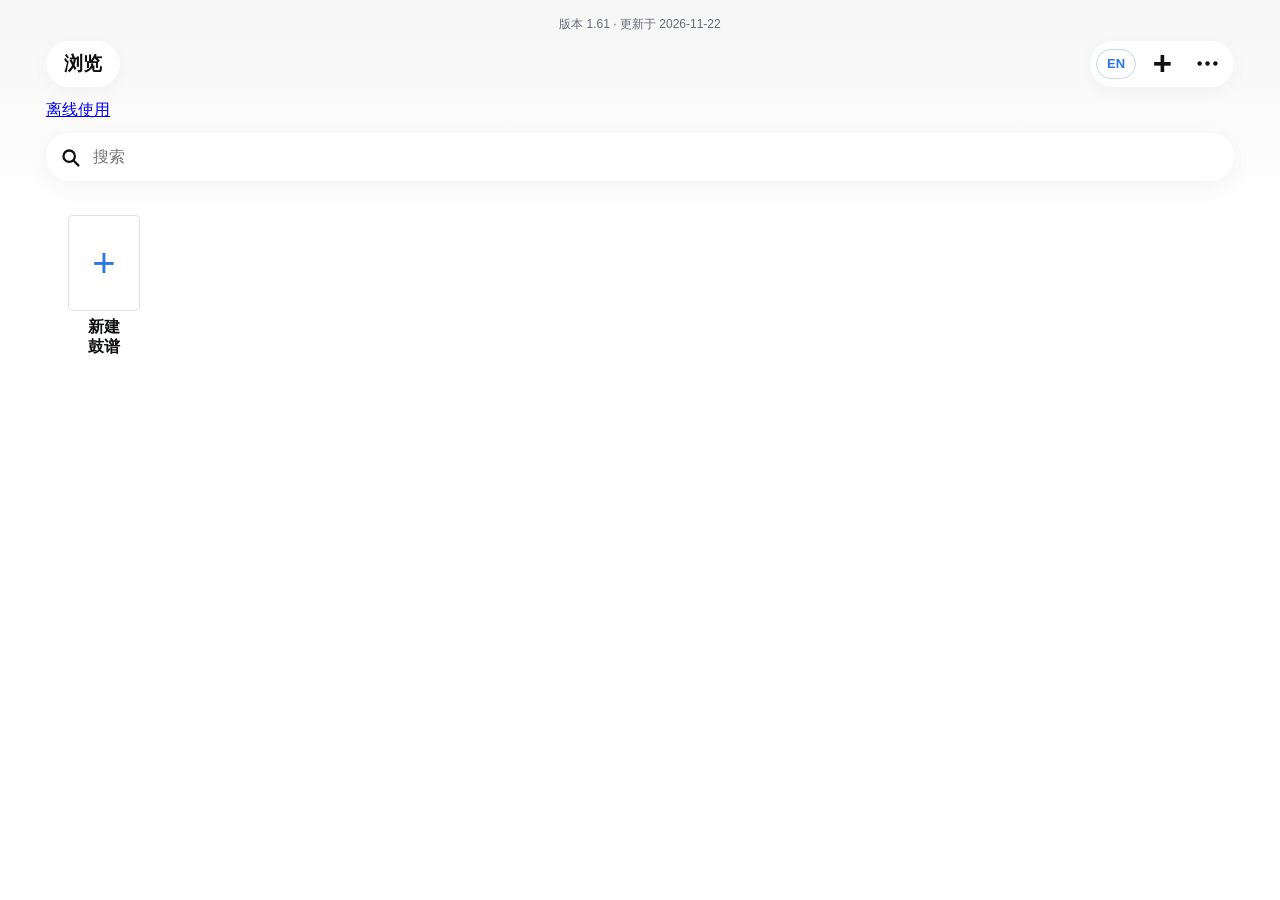
==== android/index.html @ 809c0f04 "RhythmDesk 1.61: loop repeat chip, blue playing box on every track, note-key lock; handoff document " ====
<!doctype html>
<html lang="zh-CN">
<head>
<link rel="icon" type="image/png" href="apple-touch-icon.png">
<link rel="apple-touch-icon" href="apple-touch-icon.png">
  <meta charset="utf-8">
  <meta name="viewport" content="width=device-width, initial-scale=1">
  <meta name="color-scheme" content="light">
  <title>鼓谱工作台</title>
  <style>
:root {
  font: 16px/1.4 -apple-system, BlinkMacSystemFont, "Segoe UI", "Microsoft YaHei", sans-serif;
  color: #101112; background: white; --blue: #2876e8; --rule: #d6d6d8; --chrome: #f7f7f8;
  --pale: #f0f0f2;
}
* { box-sizing: border-box; }
[hidden] { display: none !important; }
html, body { height: 100%; }
body { margin: 0; height: 100dvh; display: grid; grid-template-columns: minmax(0, 1fr); grid-template-rows: auto minmax(0,1fr) 53px auto; overflow: hidden; }
button, input, select, textarea { font: inherit; color: inherit; }
button { padding: 0; border: 0; background: transparent; cursor: pointer; }
button:disabled { cursor: default; opacity: .27; }
button:focus-visible, input:focus-visible, textarea:focus-visible, select:focus-visible { outline: 2px solid var(--blue); outline-offset: 2px; }
.icon-library { position: absolute; width: 0; height: 0; overflow: hidden; }
.icon { display: inline-grid; place-items: center; width: 43px; min-height: 37px; border-radius: 6px; }
.icon:not(:disabled):hover { background: #e8e8eb; }
.icon svg { width: 27px; height: 27px; fill: none; stroke: currentColor; stroke-width: 1.65; stroke-linecap: round; stroke-linejoin: round; }
.blue { color: var(--blue); }
.rhythm-browser { grid-row: 1 / -1; min-width: 0; overflow: auto; padding: 16px clamp(17px, 4vw, 46px) 36px; background: linear-gradient(#f6f6f7, white 220px); }
.browser-release { margin: 0 0 8px; text-align: center; color: #666a73; font-size: 12px; font-variant-numeric: tabular-nums; }
.browser-top { display: flex; justify-content: space-between; align-items: center; gap: 12px; margin-bottom: 12px; }
.browser-pill { display: flex; align-items: center; min-height: 46px; border-radius: 24px; background: white; box-shadow: 0 5px 18px #20202709; }
#browserTitle { padding: 0 18px; font-size: 19px; }
.browser-tools { padding: 3px 6px; gap: 4px; }
.browser-tools .icon { width: 41px; min-height: 39px; border-radius: 19px; }
#browserNew { font-size: 33px; line-height: 1; font-weight: 650; }
.browser-search { display: flex; align-items: center; gap: 10px; padding: 0 14px; min-height: 48px; border-radius: 25px; background: white; box-shadow: 0 5px 24px #2020270b; }
.browser-search svg { flex: none; width: 21px; height: 21px; fill: none; stroke: currentColor; stroke-width: 2.6; stroke-linecap: round; }
.browser-search input { width: 100%; min-width: 0; min-height: 36px; border: 0; border-radius: 6px; background: transparent; }
.rhythm-grid { display: grid; grid-template-columns: repeat(auto-fill, minmax(96px, 116px)); gap: 24px 16px; padding-top: 30px; }
.rhythm-card { display: flex; flex-direction: column; align-items: center; gap: 6px; min-width: 0; border-radius: 8px; padding: 4px; text-align: center; }
.rhythm-card:hover { background: #eef3fb; }
.rhythm-card:not(#createDocument) { -webkit-touch-callout: none; user-select: none; }
.rhythm-card.menu-open { background: #dceaff; }
.rhythm-thumbnail { display: grid; place-items: center; width: 72px; height: 96px; border: 1.5px solid #e1e1e4; border-radius: 5px; background: #fafafb; color: #737783; font-size: 34px; }
.rhythm-thumbnail.new-thumbnail { background: white; color: var(--blue); font-size: 40px; font-weight: 350; }
.rhythm-card-name { display: block; width: 100%; overflow-wrap: anywhere; line-height: 1.25; font-weight: 600; }
.rhythm-card-meta, .browser-empty { color: #666a73; font-size: 12px; }
.nav { display: grid; grid-template-columns: auto minmax(0, 1fr) auto; align-items: center; min-height: 54px; padding-inline: clamp(6px, 3vw, 32px); border-bottom: 1px solid var(--rule); background: var(--chrome); }
.meter-bar { display: flex; justify-content: center; align-items: center; gap: 10px; padding: 8px 12px; background: white; }
#meterLabel { flex-shrink: 0; font-weight: 600; white-space: nowrap; }
#meterLabel:hover { color: var(--blue); }
#files { justify-self: start; } #more { justify-self: end; }
.nav-right { justify-self: end; display: flex; align-items: center; gap: 4px; }
.nav-history .icon { width: 40px; }
.lang-toggle { min-width: 40px; min-height: 30px; padding: 2px 8px; border-radius: 15px; border: 1px solid #c9d6ea; color: var(--blue); font-size: 13px; font-weight: 650; line-height: 1; }
.lang-toggle:hover { background: #e8f1ff; }
.browser-tools .lang-toggle { margin-right: 2px; }
.center-title { display: flex; align-items: center; justify-self: center; gap: 3px; min-width: 0; max-width: 100%; }
.center-title .icon { flex: none; }
h1 { margin: 0; font-size: 20px; overflow: hidden; text-overflow: ellipsis; white-space: nowrap; }
h2 { margin: 0; font-size: 19px; white-space: nowrap; }
#scoreViewport { position: relative; display: grid; grid-template: minmax(0, 1fr) / minmax(0, 1fr); min-width: 0; min-height: 0; overflow: clip; }
#scoreZoomValue { position: absolute; top: 50%; right: 6px; transform: translateY(-50%); z-index: 2; padding: 2px 7px; border-radius: 5px; background: #f6f6f7; color: #51535a; font-size: 12px; font-variant-numeric: tabular-nums; pointer-events: none; }
#paper { min-width: 0; min-height: 0; overflow: auto; overflow-anchor: none; background: #fff; scrollbar-color: #c9c9ce #f8f8f8; cursor: grab; }
#paper.iphone-score { scrollbar-width: none; }
#paper.iphone-score::-webkit-scrollbar { display: none; }
#scoreVerticalThumb { position: absolute; inset: 4px 2px auto auto; width: 3px; border-radius: 4px; background: #77798088; z-index: 3; pointer-events: none; }
#paper.panning { cursor: grabbing; user-select: none; }
.note-change-warning { position: fixed; inset: auto 12px 0; margin: 0 auto; max-width: calc(100% - 24px); padding: 10px 16px; border: 0; border-radius: 9px; background: #181b20; color: white; text-align: center; font-size: 14px; }
.note-change-warning p { margin: 0; }
.note-change-warning::backdrop { background: transparent; touch-action: none; }
#score {
  --measure-base: 480px;
  --barline-width: 19px;
  --barline-note-gap: 14px;
  --measure-padding: 1.5px;
  --old-beat-gap: 5.76px;
  --measure-edge: calc(var(--barline-width) + 12px);
  --measure-width: calc(var(--measure-edge) + 1.44 * (var(--measure-base) - var(--measure-edge)) - 6px);
  width: max-content; min-width: 100%; padding: 9px calc(clamp(18px, 4vw, 44px) + var(--follow-gutter, 0px)) 16px; zoom: var(--score-zoom, 1);
}
.staff { min-height: 113px; margin-bottom: 10px; }
.staff-head { position: sticky; left: 17px; width: max-content; max-width: calc(100vw - 44px); display: flex; gap: 9px; align-items: center; min-height: 34px; background: white; z-index: 2; }
.staff-head strong { font-size: 20px; font-weight: 650; }
.staff-head .detail { color: #595959; font-size: 17px; text-align: left; overflow-wrap: anywhere; }
.staff-head .detail:hover, .staff-head .detail:focus-visible { color: var(--blue); text-decoration: underline; }
.staff-head .icon { width: 32px; min-height: 28px; }
.staff-head .icon svg { width: 22px; height: 22px; }
.staff-line { display: flex; align-items: center; min-height: 110px; padding: 44px 0 3px; }
.measure { display: flex; align-items: center; flex: none; width: max-content; }
.measure > .barline + .measure-notes { margin-inline-start: var(--barline-note-gap); }
.measure-notes {
  --old-beat-width: calc((var(--measure-width) - var(--barline-width) - 6px + var(--old-beat-gap)) / var(--beat-count) - var(--old-beat-gap) - 2px);
  display: flex; align-items: center; flex: none; width: max-content; gap: calc(var(--old-beat-gap) / 2); padding-inline: var(--measure-padding);
}
.beat { height: 63px; position: relative; flex: none; width: calc(var(--old-beat-width) * var(--beat-width-ratio) + 2px); color: #111; border-radius: 4px; border: 1px solid transparent; }
.beat.selected { background: #d3e5fa; border-color: var(--blue); color: #102949; }
.multi-groups .beat { color: #454b54; }
.multi-groups .slot { -webkit-touch-callout: none; user-select: none; }
.multi-groups .slot:hover { background: transparent; }
.multi-groups .beat.group-picked { color: #1d5b99; border-color: #1d5b99; background: #e5efff; }
.multi-groups .slot.slot-picked { background: #dcecff; outline: 2px solid #1d5b99; outline-offset: -2px; }
.multi-paste .slot { cursor: copy; }
.beat svg { position: absolute; inset: 0; width: 100%; height: 100%; pointer-events: none; overflow: visible; }
.group-meter { position: absolute; bottom: calc(100% + 12px); transform: translateX(-50%); min-width: 44px; min-height: 27px; padding: 0 5px; border: 1px solid #d5dce6; border-radius: 5px; background: #f5f8fc; color: #245387; font-size: 12px; font-weight: 650; line-height: 1; white-space: nowrap; touch-action: manipulation; }
.group-meter-change { position: absolute; bottom: calc(100% + 14px); transform: translateX(-50%); color: #245387; background: #fff; padding: 1px 3px; font-size: 11px; white-space: nowrap; pointer-events: none; }
.group-meter:hover, .beat.selected .group-meter { background: #e2efff; border-color: #98bde9; }
.slots { display: grid; position: absolute; inset: 0; }
.slot { min-width: 0; position: relative; border-radius: 3px; }
.hand-dot { position: absolute; top: 0; left: var(--stem-offset, 50%); width: min(100%, 12px); height: 11px; transform: translateX(-50%); }
.slot:not(.has-hand):hover .hand-dot::before, .slot.current:not(.has-hand) .hand-dot::before {
  content: ""; position: absolute; top: 3px; left: 50%; width: 4px; height: 4px;
  transform: translateX(-50%); background: var(--blue); border-radius: 50%; opacity: .65; pointer-events: none;
}
.slot:hover { background: #2876e815; }
.slot.current { background: #2876e82a; }
/* 1.61: every track marks its playing note with a blue box over the note head (was a 2px line). */
.slot.playing::after { content: ""; position: absolute; top: calc(72% - 14px); left: var(--stem-offset, 50%); width: 28px; max-width: calc(100% + 6px); height: 28px; box-sizing: border-box; transform: translateX(-50%); border: 3px solid var(--blue); border-radius: 4px; background: #2876e824; pointer-events: none; }
.barline { position: relative; width: var(--barline-width); height: 53px; flex: none; color: #111; border-radius: 3px; }
.barline svg { display: block; width: 100%; height: 100%; pointer-events: none; }
.measure-marker { position: absolute; right: 3px; top: -12px; padding: 0 2px; color: #676970; font-size: 11px; font-variant-numeric: tabular-nums; white-space: nowrap; pointer-events: none; }
.barline:hover { background: #eef3fb; }
.barline:hover .measure-marker { color: var(--blue); }
.barline.score-repeat { color: #686a70; }
.barline.pending-repeat, #stop.release-loop { color: var(--blue); }
.barline.selection-range-start { color: var(--blue); background: #e5efff; }
.add-measure { flex: none; touch-action: manipulation; color: #a4a5a8; margin-inline-start: 6px; padding: 4px 8px; font-size: 27px; line-height: 1.1; border-radius: 5px; }
.add-measure:hover { background: #eef3fb; color: var(--blue); }
.add-measure-quick { flex: none; white-space: nowrap; touch-action: manipulation; min-height: 34px; padding: 0 7px; border-radius: 5px; color: var(--blue); font-size: 13px; }
.add-measure-quick:hover { background: #eef3fb; }
.track-add-area { position: sticky; left: 0; display: grid; justify-items: center; padding: 0 0 24px; }
.add-track { display: grid; place-items: center; width: 38px; height: 38px; border-radius: 50%; color: white; background: #a3a4a7; font-size: 32px; font-weight: 550; line-height: 1; }
.add-track:hover:not(:disabled) { background: var(--blue); }
.staff.silent .staff-line { opacity: .48; }
.staff-line.wrapped-line { margin-top: 8px; padding-top: 44px; border-top: 1px dashed #d4d6dc; }
.barline.line-end::after { content: "↵"; position: absolute; right: -13px; top: -11px; color: #8d9098; font-size: 12px; pointer-events: none; }
.transport { background: var(--chrome); border-top: 1px solid var(--rule); z-index: 3; }
.transport-inner { max-width: 620px; min-height: 52px; margin: auto; display: grid; grid-template-columns: repeat(7, minmax(0, 1fr)); place-items: center; position: relative; }
/* 1.61: loop-repeat chip, shown above the square only while a loop plays. */
.loop-repeat { position: absolute; bottom: calc(100% + 6px); transform: translateX(-50%); z-index: 4; min-height: 32px; padding: 4px 12px; border: 1px solid #98bde9; border-radius: 16px; background: #fff; color: var(--blue); font-size: 13px; font-weight: 600; white-space: nowrap; box-shadow: 0 2px 8px #0002; touch-action: manipulation; }
.loop-repeat.pending { background: var(--blue); border-color: var(--blue); color: #fff; }
.transport .icon { width: min(100%, 48px); min-height: 44px; }
.tool-group { display: flex; align-items: center; gap: 3px; }
#play svg, #stop svg { width: 33px; height: 33px; }
.keyboard-toggle svg { width: 22px; height: 22px; }
.keyboard-toggle[aria-pressed="true"] { color: var(--blue); }
.follow-toggle[aria-pressed="true"] { color: var(--blue); background: #e5efff; }
.keyboard { zoom: 1; background: #d4d6db; border-top: 1px solid #c8c9cc; }
.selection-bar { background: #f5f8fc; border-top: 1px solid #c9d6e8; }
.selection-inner { display: flex; flex-wrap: wrap; gap: 6px; align-items: center; max-width: 690px; margin: auto; padding: 7px 10px calc(7px + env(safe-area-inset-bottom, 0px)); }
.selection-summary { flex-basis: 100%; margin: 0; color: #3a4d67; font-size: 12px; overflow-wrap: anywhere; }
.selection-actions, .selection-meters { flex: 1 1 auto; display: flex; flex-wrap: wrap; gap: 5px; }
.selection-actions button, .selection-meters button, .selection-link { min-height: 44px; padding: 0 8px; border-radius: 6px; font-size: 13px; font-weight: 650; }
.selection-actions button, .selection-meters button { flex: 1 0 auto; border: 1px solid #cfdbec; background: white; color: #214e83; }
.selection-actions [data-selection-action="clear"] { color: #a12336; }
.selection-actions button:hover:not(:disabled), .selection-meters button:hover { background: #e4efff; }
.selection-link { color: #245387; }
.slot.selection-span { background: #2876e81c; }
.slot.paste-preview { background: #dcecff; box-shadow: inset 0 2px #2469bd, inset 0 -2px #2469bd; }
.slot.paste-anchor { outline: 2px solid #2469bd; outline-offset: -2px; }
.paste-range-summary { color: #234e80; font-size: 13px; }
.keyboard-inner { margin: auto; padding: 7px 8px 9px; max-width: 620px; display: grid; gap: 6px; }
.key-row { display: grid; gap: 5px; grid-auto-columns: 1fr; grid-auto-flow: column; }
.key-row.grace-keys { grid-auto-columns: minmax(0, 1fr); }
.key-row.navigation { grid-template-columns: 1fr 1fr minmax(110px, 3.8fr) 1fr 1fr; }
.key { height: clamp(38px, 6.3vh, 58px); border-radius: 7px; background: #fff; box-shadow: 0 1px 0 #878a90; font-size: 20px; display: grid; place-items: center; }
.key:hover:not(:disabled) { background: #e8f1ff; }
.key:active:not(:disabled) { transform: translateY(1px); box-shadow: none; }
.key.aux { background: #b4b8c0; }
.key.silence { font-size: 13px; color: #666a72; }
.key svg { width: 44px; height: 44px; max-height: 96%; max-width: 90%; }
.key.aux svg { width: 25px; height: 25px; fill: none; stroke: currentColor; stroke-width: 1.7; }
/* 1.61: a note key locked for tap entry (hold 1 s). */
.key { position: relative; -webkit-touch-callout: none; -webkit-user-select: none; user-select: none; }
.key.locked, .key.locked:hover:not(:disabled) { background: var(--blue); color: #fff; box-shadow: inset 0 0 0 2px #0b3f7f; }
.key.locked::after { content: ""; position: absolute; top: 5px; right: 6px; width: 8px; height: 8px; border-radius: 50%; background: #fff; }
#paper.note-lock .slot { cursor: copy; }
.toast { position: fixed; z-index: 12; right: 14px; bottom: 62px; padding: 7px 12px; border-radius: 7px; color: #fff; background: #181b20e8; max-width: min(500px,calc(100vw - 28px)); font-size: 13px; pointer-events: none; }
.popup-menu, .beat-menu { position: fixed; z-index: 9; zoom: 1; }
.popup-menu { min-width: 180px; max-height: 75vh; overflow: auto; padding: 4px 0; border: 1px solid #dedee0; border-radius: 10px; background: #fafafa; box-shadow: 0 8px 22px #0002; }
.popup-menu button { display: block; width: 100%; padding: 8px 15px; text-align: left; font-size: 14px; }
.popup-menu button:not(:disabled):hover { background: #e4effe; }
.popup-menu button + button { border-top: 1px solid #ebebee; }
.beat-menu { display: flex; flex-wrap: wrap; max-width: calc(100vw - 14px); color: white; background: #101010; border-radius: 8px; box-shadow: 0 2px 9px #0002; }
.beat-menu::after { content: ""; position: absolute; left: 50%; top: 100%; border: 7px solid transparent; border-top-color: #101010; transform: translateX(-50%); }
.beat-menu.below::after { top: auto; bottom: 100%; border-top-color: transparent; border-bottom-color: #101010; }
.beat-menu button { padding: 10px 13px; }
.beat-menu button + button { border-left: 1px solid #444; }
input[type="number"] { appearance: textfield; }
input::-webkit-inner-spin-button, input::-webkit-outer-spin-button { appearance: none; margin: 0; }
input[type="range"] { width: 100%; min-width: 0; accent-color: var(--blue); cursor: pointer; margin: 0; }
.sheet { padding: 0; width: min(620px, calc(100% - 24px)); max-height: min(780px, calc(100% - 35px)); color: #101112; background: white; border: 1px solid #d9d9dc; border-radius: 13px; box-shadow: 0 15px 60px #0002; overflow: auto; }
.sheet::backdrop { background: #292d322f; }
.sample-body { padding: 10px 18px 18px; }
.sample-track { margin: 4px 0 12px; font-weight: 650; }
.sample-choice { display: grid; grid-template-columns: minmax(80px, auto) minmax(0, 1fr); gap: 10px; align-items: center; margin-block: 8px; }
.sample-choice select { width: 100%; padding: 5px; }
.sample-current { overflow-wrap: anywhere; }
.sample-actions { display: flex; flex-wrap: wrap; gap: 8px; }
.sample-actions button { color: var(--blue); background: #f2f5fa; border-radius: 6px; padding: 6px 12px; }
.sample-message { min-height: 1.4em; color: #48556d; }
.sample-standard { padding: 10px 12px; margin: 0; border-radius: 7px; background: var(--pale); font-size: 14px; line-height: 1.6; }
.name-dialog { width: min(330px, calc(100% - 32px)); padding: 0; border: 0; border-radius: 16px; background: #f1f1f2; color: #101112; overflow: hidden; }
.name-dialog::backdrop { background: #0003; }
.name-dialog-body { padding: 22px 18px 14px; text-align: center; }
.name-dialog-body input { display: block; width: 100%; margin-top: 16px; padding: 8px 10px; border: 1px solid #bababc; border-radius: 8px; background: #fff; }
.name-dialog-actions { display: grid; grid-template-columns: 1fr 1fr; border-top: 1px solid #c7c7c9; }
.name-dialog-actions button { min-height: 46px; color: var(--blue); font-weight: 650; }
.name-dialog-actions button + button { border-left: 1px solid #c7c7c9; }
.name-dialog-actions button:disabled { opacity: 1; color: #8e8e92; }
.name-dialog-actions button:hover:not(:disabled) { background: #e6e6e9; }
.sheet-nav { display: grid; grid-template-columns: minmax(0,1fr) auto minmax(0,1fr); align-items: center; position: sticky; top: 0; z-index: 2; gap: 8px; min-height: 52px; padding: 6px 17px; background: #f7f7f8; border-bottom: 1px solid var(--rule); }
.sheet-nav > :first-child { justify-self: start; }
.sheet-nav > :last-child { justify-self: end; }
.sheet-nav button, .actions button { color: var(--blue); padding: 4px 2px; }
.sheet-nav button:hover:not(:disabled), .actions button:hover:not(:disabled) { text-decoration: underline; }
.sheet-nav .segmented { justify-self: center; }
.info-fields { padding: 16px 20px 20px; }
.info-fields label { display: grid; grid-template-columns: 115px minmax(0,1fr); align-items: center; gap: 9px; color: #757575; margin: 5px 0; text-align: right; }
.info-fields input, .info-fields select, .info-fields textarea { width: 100%; border: 0; padding: 6px 7px; color: #111; background: #f7f7f8; border-radius: 4px; }
.info-fields textarea { resize: vertical; min-height: min(39vh,300px); margin-top: 9px; background: var(--pale); }
.segmented { display: inline-flex; align-items: center; gap: 2px; padding: 2px; background: #e9e9eb; border-radius: 7px; }
.segmented button { color: #111; padding: 4px 10px; border-radius: 5px; font-size: 14px; }
.segmented button[aria-pressed="true"] { background: #fff; box-shadow: 0 1px 4px #0002; font-weight: 600; }
.meter-picker { display: grid; grid-auto-flow: column; grid-auto-columns: minmax(0, 1fr); gap: clamp(2px, 1vw, 6px); width: min(100%, 500px); min-width: 0; padding: 2px; }
.meter-picker button { width: 100%; min-height: 36px; padding: 2px; border: 1px solid #e0e0e5; border-radius: 7px; background: #f1f1f4; color: #111; }
.meter-label { display: grid; grid-template-columns: minmax(0, 1fr) 5px minmax(0, 1fr); grid-template-rows: 1fr 1fr; place-items: center; height: 100%; font: 600 12px/1 system-ui, sans-serif; font-variant-numeric: tabular-nums; white-space: nowrap; }
.meter-numerator { grid-area: 1 / 1; }
.meter-numerator-wide { font-size: 10px; }
.meter-slash { grid-area: 1 / 2 / 3; width: 23px; height: 1.25px; border-radius: 999px; background: currentColor; font-size: 0; transform: rotate(-40deg); }
.meter-denominator { grid-area: 2 / 3; }
.meter-picker button:hover:not([aria-pressed="true"]) { background: #e5e5ea; }
.meter-picker button[aria-pressed="true"] { background: #e4effe; border-color: #8db6ed; color: #174b91; }
.mix-all { display: flex; align-items: center; gap: 14px; background: #f3f5f5; padding: 13px 18px; }
.mix-section { padding: 11px 17px 10px; border-bottom: 1px solid #e2e2e3; }
.mix-section h3 { margin: 0 0 5px; font-size: 17px; }
.mix-line { display: flex; align-items: center; gap: 11px; min-height: 43px; }
.mix-caption { color: #444; font-size: 14px; }
.mix-line .icon { color: var(--blue); width: 33px; min-height: 32px; flex: 0 0 33px; }
.mix-line .icon svg { width: 22px; height: 22px; }
.mix-line .icon[aria-pressed="true"] { background: #dceaff; }
.section-label { background: var(--pale); color: #6c6e72; font-size: 13px; padding: 17px 18px 7px; border-bottom: 1px solid #dedee0; border-top: 1px solid #dedee0; }
.section-label:first-child { border-top: 0; }
.pattern { padding: 10px 18px 13px; }
.pattern-top { display: flex; justify-content: space-between; align-items: center; }
.actions { display: flex; gap: 9px; align-items: center; }
#diagram { display: block; width: 100%; height: 145px; touch-action: none; }
#diagram [data-boundary] { cursor: ew-resize; }
.ratios { display: flex; justify-content: center; gap: 7px; margin-bottom: 12px; }
.ratios label { display: flex; align-items: center; font-size: 12px; color: #666; }
.ratios input { width: 50px; border: 1px solid #ddd; border-radius: 4px; text-align: center; padding: 3px; }
.line-range { display: flex; align-items: center; gap: 12px; }
.line-range output { min-width: 50px; text-align: right; }
.compound-swing { display: flex; align-items: center; gap: 7px; margin-top: 10px; color: #53575f; font-size: 13px; }
.compound-swing input { margin: 0; accent-color: var(--blue); }
.swing-tempo { padding: 16px 26px 21px; text-align: center; }
.swing-tempo output { display: block; font-size: 22px; margin-bottom: 19px; }
.markers { position: relative; height: 24px; margin-inline: 8px; font-size: 12px; color: #53575f; }
.markers span { position: absolute; top: 2px; transform: translateX(-50%); }
.markers span:first-child { left: 20%; }
.markers span:last-child { top: 13px; color: var(--blue); }
.file-fields { padding: 0 18px; }
#exportName { width: 100%; padding: 11px 0; border: 0; border-bottom: 1px solid #dedee0; }
.format-row { display: flex; align-items: center; justify-content: space-between; min-height: 49px; }
.duration { display: flex; gap: 24px; justify-content: center; padding: 22px 10px; background: white; }
.time-wheel { width: min(155px, 43%); display: grid; justify-items: stretch; }
.time-wheel button { min-height: 31px; color: #8d8d92; font-size: 18px; }
.time-wheel button:hover:not(:disabled) { color: var(--blue); }
.duration label { display: flex; align-items: center; justify-content: center; gap: 5px; border-block: 1px solid #d1d1d3; }
.duration input { border: 0; width: 58px; padding: 2px; font-size: 24px; text-align: center; }
.export-note { margin: 0; padding: 12px 18px 16px; background: var(--pale); color: #666; font-size: 13px; }
@media (max-width: 650px) {
  #score { --measure-base: clamp(300px, calc(100vw - 8px), 480px); --barline-width: 31px; --barline-note-gap: 20px; padding-inline: calc(14px + var(--follow-gutter, 0px)); }
  .staff { min-height: 107px; margin-bottom: 8px; }
  .staff-head strong { font-size: 18px; } .staff-head .detail { font-size: 15px; }
  #score { --old-beat-gap: 3.6px; }
  .barline svg { max-width: 20px; margin-inline: auto; }
  .sheet-nav { padding-inline: 10px; gap: 4px; }
  .sheet-nav h2 { font-size: 16px; } .actions { gap: 5px; }
}
@media (max-width: 480px) {
  .meter-bar { flex-direction: column; gap: 4px; padding: 5px 6px 7px; }
  #meterLabel { font-size: 13px; }
  .meter-picker button { padding: 1px; border-radius: 5px; }
  .meter-label { grid-template-columns: minmax(0, 1fr) 3px minmax(0, 1fr); font-size: 11px; }
  .meter-numerator-wide { font-size: 9px; }
  .meter-slash { width: 18px; }
}
@media (pointer: coarse) {
  #editorNav, #paper, #editorTransport, #keyboard { touch-action: pan-x pan-y; }
  #paper { cursor: auto; }
  .barline, .slot, .key { touch-action: manipulation; -webkit-touch-callout: none; }
  .popup-menu { max-width: calc(100vw - 14px); }
  .popup-menu button { min-height: 40px; }
}

.guide-panel { width: min(900px, calc(100vw - 20px)); max-height: 90dvh; padding: 0; border: 1px solid #d9ddd9; border-radius: 15px; color: #263331; background: #f6f6f0; overflow: hidden; }
.guide-panel[open] { display: flex; flex-direction: column; }
.guide-panel::backdrop { background: #23333170; }
.guide-header { flex: none; display: flex; align-items: center; justify-content: space-between; gap: 12px; padding: 12px 18px; background: #e6efeb; border-bottom: 1px solid #c9d8d1; }
.guide-actions { display: flex; flex-wrap: wrap; justify-content: flex-end; gap: 6px; }
.guide-header button { color: #234d45; background: #fff; border-radius: 8px; padding: 7px 14px; font-weight: 650; }
.guide-body { --guide-inset: clamp(12px, 3vw, 24px); overflow: auto; padding: var(--guide-inset) 0 0; line-height: 1.65; }
.guide-toc { display: flex; flex-wrap: wrap; gap: 8px; margin-bottom: 18px; padding-inline: var(--guide-inset); }
.guide-toc a { color: #234d45; background: #e4ede8; border-radius: 7px; padding: 4px 10px; }
.guide-body section { margin-bottom: 18px; padding: var(--guide-inset) var(--guide-inset) 0; background: #fffefa; border-block-start: 1px solid #e6e6dc; scroll-margin-top: 8px; }
.guide-body section:last-child { margin-bottom: 0; }
.guide-body h3 { margin: 0 0 12px; color: #234d45; font-size: 21px; }
.guide-body figure { margin: 0 0 18px; }
.guide-body figure img { display: block; max-width: 100%; height: auto; margin-inline: auto; border: 1px solid #d8dad7; border-radius: 8px; }
.guide-body figcaption { margin-top: 7px; color: #69424b; font-size: 14px; }
.guide-body dt { margin-top: 14px; color: #254b42; font-weight: 700; }
.guide-body dd { margin: 2px 0 0; }
.guide-body ol { padding-inline-start: 24px; }
.guide-body li + li { margin-top: 8px; }
.guide-brand { margin: 22px calc(-1 * var(--guide-inset)) 0; padding: 10px var(--guide-inset); display: flex; align-items: center; gap: 6px; background: #253236; font-size: clamp(10px, 3.2vw, 13px); white-space: nowrap; font-weight: 650; }
.guide-brand img { width: clamp(32px, 10vw, 52px); height: auto; flex: none; }
.guide-brand .brand-latin { color: #fff5e7; }
.guide-brand .brand-cn { color: #f5dfa8; }
.guide-about { max-width: 610px; }
.guide-about a { color: #234d45; }
.about-author { font-size: clamp(10px, 3.2vw, 13px); white-space: nowrap; }

.group-tempo { position:absolute; bottom:calc(100% + 12px); transform:translateX(30px); font-size:11px; padding:2px 5px; border:1px solid #d5dce6; border-radius:5px; background:#f5f8fc; color:#245387; white-space:nowrap; }
.tempo-editor { border:0; border-radius:16px; padding:22px; width:320px; max-width:calc(100vw - 32px); max-height:calc(100dvh - 32px); overflow:auto; color:#162433; background:#fff; box-sizing:border-box; }
.tempo-editor::backdrop { background:#0005; }
.tempo-controls { display:flex; align-items:center; justify-content:center; gap:12px; margin:12px 0; }
.tempo-controls button { min-width:36px; min-height:36px; font-size:24px; color:var(--blue); }
.tempo-controls input { width:100px; font-size:24px; text-align:center; }
#globalTempo { flex:none; font-size:12px; padding:4px; color:var(--blue); }

.tempo-form h3 { margin:0 0 18px; text-align:center; font-size:18px; }
.tempo-actions { display:grid; grid-template-columns:1fr 1fr; gap:12px; margin-top:22px; }
.tempo-actions button { min-height:48px; padding:10px 12px; border-radius:9px; font-size:16px; font-weight:650; touch-action:manipulation; }
.tempo-cancel { background:#edf1f5; color:#35475b; }
.tempo-confirm { background:#2878df; color:white; }
.tempo-editor .tempo-controls { gap:10px; }
.tempo-editor .tempo-controls button { width:44px; height:44px; background:#f0f5fc; border-radius:8px; }
.tempo-editor .tempo-controls input { min-width:0; width:100px; border:1px solid #b6c5d6; border-radius:8px; padding:8px 2px; }

.score-global-actions { display:flex; align-items:center; justify-content:center; gap:8px; flex:none; }
.score-global-actions #meterLabel { display:inline-flex; justify-content:center; align-items:center; min-height:30px; padding:4px 12px; border:1px solid #cddaea; border-radius:6px; background:#f2f6fc; color:#245387; font-size:12px; line-height:1.2; font-weight:600; white-space:nowrap; touch-action:manipulation; }
.beat-menu { flex-wrap:nowrap; gap:4px; padding:5px; background:#f5f7fa; color:#223750; border:1px solid #cbd6e4; }
.beat-menu button { flex:1 1 auto; min-width:0; padding:8px 6px; border:1px solid #cfdae8; border-radius:5px; background:#fff; font-size:12px; white-space:nowrap; line-height:1.25; touch-action:manipulation; }
.beat-menu button + button { border-left:1px solid #cfdae8; }
.beat-menu::after { border-top-color:#cbd6e4; }
.beat-menu.below::after { border-bottom-color:#cbd6e4; }
.barline, .group-tempo, .slot { touch-action:manipulation; }
@media(max-width:480px) { .beat-menu { gap:3px; padding:4px; } .beat-menu button { font-size:11px; padding:8px 4px; } }

.beat-menu { width:max-content; max-width:none; }

/* Keep the single score action centered above the meter choices. */
.meter-bar { flex-direction:column; gap:4px; }
.score-global-actions { position:relative; width:100%; padding-inline:60px; min-height:30px; }


/* Screen-space note actions must remain reachable above the keyboard. */
#beatMenu { z-index:10000; overflow:auto; overscroll-behavior:contain; max-height:calc(100dvh - 14px); }

#score { padding-right: calc(clamp(18px, 4vw, 44px) + var(--loop-tail, 0px)); }
/* 1.60: controls that open a menu on a one-second hold never start text selection or a system callout. */
.barline, .slot, .group-meter, .group-tempo { -webkit-touch-callout: none; -webkit-user-select: none; user-select: none; }
.beat-menu.clear-of-hold::after { display: none; }
@media (max-width: 650px) { #score { padding-right: calc(14px + var(--loop-tail, 0px)); } }
</style>
</head>
<body>
  <svg class="icon-library" aria-hidden="true" xmlns="http://www.w3.org/2000/svg">
    <symbol id="i-folder" viewBox="0 0 24 24"><path d="M3 5h6l2 2h10v13H3zM3 10h18"/></symbol>
    <symbol id="i-info" viewBox="0 0 24 24"><circle cx="12" cy="12" r="9.5"/><path d="M10 11h2v6m-2 0h4m-2-9h.01"/></symbol>
    <symbol id="i-more" viewBox="0 0 24 24"><g fill="currentColor" stroke="none"><circle cx="5" cy="12" r="2"/><circle cx="12" cy="12" r="2"/><circle cx="19" cy="12" r="2"/></g></symbol>
    <symbol id="i-undo" viewBox="0 0 24 24"><path d="m8 4-5 5 5 5M3 9h12a5 5 0 0 1 0 10H6"/></symbol>
    <symbol id="i-redo" viewBox="0 0 24 24"><path d="m16 4 5 5-5 5m5-5H9a5 5 0 0 0 0 10h9"/></symbol>
    <symbol id="i-tempo" viewBox="0 0 24 24"><path d="M9 3h6l5 18H4zM6 17h12M14 17 6 5"/><circle cx="5" cy="4" r="1.4" fill="currentColor"/></symbol>
    <symbol id="i-play" viewBox="0 0 24 24"><path d="M6 3v18l14-9z" fill="currentColor" stroke="none"/></symbol>
    <symbol id="i-pause" viewBox="0 0 24 24"><path d="M6 4h4v16H6zm8 0h4v16h-4z" fill="currentColor" stroke="none"/></symbol>
    <symbol id="i-stop" viewBox="0 0 24 24"><path d="M5 5h14v14H5z" fill="currentColor" stroke="none"/></symbol>
    <symbol id="i-restart" viewBox="0 0 24 24"><path d="M3 4l12 8L3 20zM18 4h2v16h-2z" fill="currentColor" stroke="none"/></symbol>
    <symbol id="i-speaker" viewBox="0 0 24 24"><path d="M3 9h4l5-4v14l-5-4H3z" fill="currentColor"/><path d="M16 8a6 6 0 0 1 0 8m3-11a10 10 0 0 1 0 14"/></symbol>
    <symbol id="i-solo" viewBox="0 0 24 24"><path d="M4 16v-4a8 8 0 0 1 16 0v4"/><rect x="4" y="12" width="4" height="7" rx="1.5" fill="currentColor"/><rect x="16" y="12" width="4" height="7" rx="1.5" fill="currentColor"/></symbol>
    <symbol id="i-mute" viewBox="0 0 24 24"><path d="M3 9h4l5-4v14l-5-4H3z" fill="currentColor"/><path d="M19 5 4 20"/></symbol>
    <symbol id="i-backspace" viewBox="0 0 24 24"><path d="M9 5h12v14H9l-7-7zM12 9l6 6m0-6-6 6"/></symbol>
    <symbol id="i-clear-measure" viewBox="0 0 24 24"><path d="M3 5v14M21 5v14M9 9l6 6m0-6-6 6"/></symbol>
    <symbol id="i-keyboard" viewBox="0 0 24 24"><rect x="2" y="5" width="20" height="14" rx="2"/><path d="M6 10h.1m4-.1h.1m4 .1h.1m4-.1h.1M7 15h10"/></symbol>
  </svg>
  <main id="rhythmBrowser" class="rhythm-browser" aria-labelledby="browserTitle">
    <p class="browser-release"><span data-i18n="browse.release">版本</span> 1.61 · <span data-i18n="browse.updated">更新于</span> <time datetime="2026-11-22">2026-11-22</time></p>
    <div class="browser-top">
      <h1 id="browserTitle" class="browser-pill" data-i18n="browse.title">浏览</h1>
      <div class="browser-pill browser-tools">
        <button type="button" id="langBrowser" class="lang-toggle" data-i18n="lang.toggle" data-i18n-title="lang.toggleTitle" data-i18n-aria="lang.toggleTitle">EN</button>
        <button type="button" id="browserNew" class="icon" data-i18n-title="browse.new" data-i18n-aria="browse.new" title="新建鼓谱" aria-label="新建鼓谱">+</button>
        <button type="button" id="browserMore" class="icon" data-i18n-title="browse.options" data-i18n-aria="browse.options" title="浏览选项" aria-label="浏览选项"><svg aria-hidden="true"><use href="#i-more"/></svg></button>
      </div>
    </div>
    <a href="./offline/" style="display:inline-block;margin:0 0 12px">离线使用</a>
    <label class="browser-search">
      <svg viewBox="0 0 24 24" aria-hidden="true"><circle cx="10.5" cy="10.5" r="6.5"/><path d="m16 16 5 5"/></svg>
      <input id="rhythmSearch" type="search" data-i18n-placeholder="browse.search" data-i18n-aria="browse.searchLabel" placeholder="搜索" aria-label="按名称搜索节奏" autocomplete="off">
    </label>
    <div id="rhythmGrid" class="rhythm-grid">
      <button type="button" id="createDocument" class="rhythm-card"><span class="rhythm-thumbnail new-thumbnail" aria-hidden="true">+</span><span class="rhythm-card-name" data-i18n-html="browse.create">新建<br>鼓谱</span></button>
    </div>
    <p id="rhythmSearchEmpty" class="browser-empty" data-i18n="browse.empty" hidden>没有找到匹配的节奏。</p>
  </main>
  <header id="editorNav" hidden>
    <div class="nav">
      <button type="button" id="files" class="icon blue" data-i18n-title="nav.files" data-i18n-aria="nav.files" title="返回节奏文件夹" aria-label="返回节奏文件夹"><svg><use href="#i-folder"/></svg></button>
      <div class="center-title">
        <button type="button" id="info" class="icon blue" data-i18n-title="nav.info" data-i18n-aria="nav.info" title="节奏信息" aria-label="节奏信息"><svg><use href="#i-info"/></svg></button>
        <h1 id="title"></h1>
      </div>
      <div class="nav-right">
        <div class="tool-group nav-history">
          <button type="button" id="undo" class="icon" data-i18n-title="undo.title" data-i18n-aria="undo" title="撤销 Ctrl+Z" aria-label="撤销"><svg><use href="#i-undo"/></svg></button>
          <button type="button" id="redo" class="icon" data-i18n-title="redo.title" data-i18n-aria="redo" title="重做 Ctrl+Y" aria-label="重做"><svg><use href="#i-redo"/></svg></button>
        </div>
        <button type="button" id="more" class="icon blue" data-i18n-title="nav.more" data-i18n-aria="nav.more" title="更多操作" aria-label="更多操作"><svg><use href="#i-more"/></svg></button>
      </div>
      <input type="file" id="file" accept=".json,.djjson,application/json" hidden>
    </div>
    <div class="meter-bar">
      <div class="score-global-actions">
      <button type="button" id="meterLabel" data-i18n="meter.clearButton" aria-haspopup="dialog">清空整谱</button><span id="scoreZoomValue">100%</span></div>
      <div class="meter-picker" role="group" aria-label="整谱拍号" data-i18n-aria="meter.label">
        <button type="button" data-meter="4/4" aria-label="4/4 拍，重置整谱" aria-pressed="false" title="重置为 4/4 拍"><span class="meter-label" aria-hidden="true"><span class="meter-numerator">4</span><span class="meter-slash">/</span><span class="meter-denominator">4</span></span></button>
        <button type="button" data-meter="5/8" aria-label="5/8 拍，重置整谱" aria-pressed="false" title="重置为 5/8 拍"><span class="meter-label" aria-hidden="true"><span class="meter-numerator">5</span><span class="meter-slash">/</span><span class="meter-denominator">8</span></span></button>
        <button type="button" data-meter="6/8" aria-label="6/8 拍，重置整谱" aria-pressed="false" title="重置为 6/8 拍"><span class="meter-label" aria-hidden="true"><span class="meter-numerator">6</span><span class="meter-slash">/</span><span class="meter-denominator">8</span></span></button>
        <button type="button" data-meter="7/8" aria-label="7/8 拍，重置整谱" aria-pressed="false" title="重置为 7/8 拍"><span class="meter-label" aria-hidden="true"><span class="meter-numerator">7</span><span class="meter-slash">/</span><span class="meter-denominator">8</span></span></button>
        <button type="button" data-meter="9/8" aria-label="9/8 拍，重置整谱" aria-pressed="false" title="重置为 9/8 拍"><span class="meter-label" aria-hidden="true"><span class="meter-numerator">9</span><span class="meter-slash">/</span><span class="meter-denominator">8</span></span></button>
        <button type="button" data-meter="11/8" aria-label="11/8 拍，重置整谱" aria-pressed="false" title="重置为 11/8 拍"><span class="meter-label" aria-hidden="true"><span class="meter-numerator meter-numerator-wide">11</span><span class="meter-slash">/</span><span class="meter-denominator">8</span></span></button>
        <button type="button" data-meter="13/8" aria-label="13/8 拍，重置整谱" aria-pressed="false" title="重置为 13/8 拍"><span class="meter-label" aria-hidden="true"><span class="meter-numerator meter-numerator-wide">13</span><span class="meter-slash">/</span><span class="meter-denominator">8</span></span></button>
        <button type="button" data-meter="17/8" aria-label="17/8 拍，重置整谱" aria-pressed="false" title="重置为 17/8 拍"><span class="meter-label" aria-hidden="true"><span class="meter-numerator meter-numerator-wide">17</span><span class="meter-slash">/</span><span class="meter-denominator">8</span></span></button>
        <button type="button" data-meter="19/8" aria-label="19/8 拍，重置整谱" aria-pressed="false" title="重置为 19/8 拍"><span class="meter-label" aria-hidden="true"><span class="meter-numerator meter-numerator-wide">19</span><span class="meter-slash">/</span><span class="meter-denominator">8</span></span></button>
        <button type="button" data-meter="23/8" aria-label="23/8 拍，重置整谱" aria-pressed="false" title="重置为 23/8 拍"><span class="meter-label" aria-hidden="true"><span class="meter-numerator meter-numerator-wide">23</span><span class="meter-slash">/</span><span class="meter-denominator">8</span></span></button>
      </div>
    </div>
  </header>

  <div id="scoreViewport" hidden>
    <main id="paper" aria-label="鼓谱" data-i18n-aria="score.aria">
      <div id="score"></div>
      <div class="track-add-area"><button type="button" id="addTrack" class="add-track" data-i18n-title="track.add" data-i18n-aria="track.add" aria-label="添加音轨" title="添加音轨" aria-haspopup="true">+</button></div>
    </main>
    <span id="scoreVerticalThumb" aria-hidden="true" hidden></span>
  </div>
  <footer id="editorTransport" class="transport" aria-label="播放和编辑工具" data-i18n-aria="transport.aria" hidden>
    <div class="transport-inner">
      <button type="button" id="restartPlayback" class="icon" data-i18n-title="keys.goToBeginning" data-i18n-aria="keys.goToBeginning" title="回到全谱开头" aria-label="回到全谱开头"><svg aria-hidden="true"><use href="#i-restart"/></svg></button>
      <button type="button" id="play" class="icon" title="播放 Space" aria-label="播放"><svg><use id="playGlyph" href="#i-play"/></svg></button>
      <button type="button" id="stop" class="icon" title="停止" aria-label="停止" disabled><svg><use href="#i-stop"/></svg></button>
      <button type="button" id="loopRepeat" class="loop-repeat" data-i18n-title="loop.repeatButton" title="再循环几次后继续向后播放" aria-haspopup="true" hidden>↻ 再循环…</button>
      <button type="button" id="swing" class="icon" data-i18n-title="swing.button" data-i18n-aria="swing.button" title="律动（Swing）" aria-label="律动（Swing）"><svg><use href="#i-tempo"/></svg></button>
      <button type="button" id="mixer" class="icon" data-i18n-title="mixer.button" data-i18n-aria="mixer.button" title="混音：音量 / 声像" aria-label="混音：音量 / 声像"><svg><use href="#i-speaker"/></svg></button>
      <button type="button" id="followPlayback" class="icon follow-toggle" data-i18n-title="more.follow" data-i18n-aria="more.follow" title="播放时跟随谱面" aria-label="播放时跟随谱面" aria-pressed="true"><svg viewBox="0 0 24 24" fill="none" stroke="currentColor" stroke-width="1.7" stroke-linecap="round" stroke-linejoin="round"><path d="M9 4H4v5m11-5h5v5M4 15v5h5m11-5v5h-5m-6-8h6m-3-3v6"/></svg></button>
      <button type="button" id="showKeys" class="icon keyboard-toggle" data-i18n-title="keys.toggle" data-i18n-aria="keys.aria" title="显示或收起音符键盘" aria-label="音符键盘" aria-pressed="false"><svg><use href="#i-keyboard"/></svg></button>
    </div>
  </footer>
  <section id="keyboard" class="keyboard" aria-label="音符键盘" data-i18n-aria="keys.aria" hidden><div id="keys" class="keyboard-inner"></div></section>
  <section id="selectionBar" class="selection-bar" data-i18n-aria="multi.toolbar" aria-label="选区操作" hidden>
    <div class="selection-inner">
      <p id="selectionSummary" class="selection-summary" aria-live="polite"></p>
      <div id="selectionActions" class="selection-actions">
        <button type="button" data-selection-action="copy" data-i18n="multi.copy">复制</button>
        <button type="button" data-selection-action="cut" data-i18n="multi.cut">剪切</button>
        <button type="button" data-selection-action="clear" data-i18n="multi.clear">清空选区音符</button>
        <button type="button" data-selection-action="meter" data-i18n="multi.meter">区域拍号</button>
      </div>
      <div id="selectionMeters" class="selection-meters" hidden></div>
      <button type="button" id="selectionBack" class="selection-link" data-i18n="multi.back" hidden>返回选区</button>
      <button type="button" id="selectionExit" class="selection-link" data-i18n="multi.exit">退出</button>
    </div>
  </section>
  <div id="status" class="toast" role="status" aria-live="polite" hidden></div>
  <dialog id="renameRhythmPanel" class="name-dialog" aria-labelledby="renameRhythmHeading">
    <form id="renameRhythmForm">
      <h2 id="renameRhythmHeading" data-i18n="card.rename">重命名</h2>
      <input id="renameRhythmName" type="text" maxlength="64" required autocomplete="off" data-i18n-aria="card.rename" aria-label="重命名">
      <div class="dialog-actions"><button type="button" data-close="renameRhythmPanel" data-i18n="dialog.cancel">取消</button><button type="submit" id="renameRhythmConfirm" data-i18n="card.rename">重命名</button></div>
    </form>
  </dialog>
  <dialog id="noteChangeWarning" class="note-change-warning" role="alertdialog" aria-labelledby="noteChangeMessage"><p id="noteChangeMessage"></p></dialog>

  <div id="menu" class="popup-menu" hidden></div>
  <div id="beatMenu" class="beat-menu" hidden></div>
  <dialog id="newRhythmPanel" class="name-dialog" aria-labelledby="newRhythmHeading">
    <form id="newRhythmForm" method="dialog">
      <div class="name-dialog-body">
        <h2 id="newRhythmHeading" data-i18n="new.title">新建鼓谱</h2>
        <input id="newRhythmName" type="text" placeholder="鼓谱名称" aria-label="鼓谱名称" data-i18n-placeholder="new.placeholder" data-i18n-aria="new.placeholder" maxlength="64" autocomplete="off" required autofocus>
      </div>
      <div class="name-dialog-actions">
        <button type="button" data-close="newRhythmPanel" data-i18n="dialog.cancel">取消</button>
        <button type="submit" id="createRhythm" data-i18n="dialog.create" disabled>创建</button>
      </div>
    </form>
  </dialog>
  <dialog id="infoPanel" class="sheet">
    <form method="dialog">
      <header class="sheet-nav"><button type="submit" data-i18n="dialog.done">完成</button><h2 data-i18n="info.title">节奏信息</h2><span></span></header>
      <div class="info-fields sheet-body">
        <label><span data-i18n="info.name">名称</span> <input id="infoTitle" maxlength="64" required></label>
        <label><span data-i18n="info.region">地区</span> <input id="infoRegion" maxlength="80"></label>
        <label><span data-i18n="info.ethnic">族群</span> <input id="infoEthnic" maxlength="80"></label>
        <textarea id="infoNotes" maxlength="8000" aria-label="曲目介绍" placeholder="曲目介绍、来源或教学笔记" data-i18n-aria="info.notes" data-i18n-placeholder="info.notesPlaceholder"></textarea>
      </div>
    </form>
  </dialog>
  <dialog id="mixerPanel" class="sheet">
    <header class="sheet-nav"><button type="button" data-close="mixerPanel" data-i18n="dialog.done">完成</button><div class="segmented"><button type="button" id="volTab" aria-pressed="true" data-i18n="mix.volume">音量</button><button type="button" id="panTab" aria-pressed="false" data-i18n="mix.balance">声像</button></div><button type="button" id="resetMix" data-i18n="mix.reset">重置</button></header>
    <div id="mixRows" class="sheet-body"></div>
  </dialog>
  <dialog id="swingPanel" class="sheet swing-sheet">
    <header class="sheet-nav"><button type="button" data-close="swingPanel" data-i18n="swing.back">‹ 返回</button><h2 data-i18n="swing.title">编辑律动（Swing）</h2><div class="actions"><button type="button" id="copyFeel" data-i18n="swing.copy">复制</button><button type="button" id="pasteFeel" data-i18n="swing.paste">粘贴</button></div></header>
    <div class="sheet-body">
      <div class="section-label" data-i18n="swing.pattern">拍内时值</div>
      <div class="pattern">
        <div class="pattern-top">
          <div class="segmented"><button type="button" data-feel-size="3">3</button><button type="button" data-feel-size="4">4</button></div>
          <div class="actions"><button type="button" id="copyPattern" data-i18n="swing.copy">复制</button><button type="button" id="pastePattern" data-i18n="swing.paste">粘贴</button></div>
        </div>
        <svg id="diagram" viewBox="0 0 440 144" role="img" aria-label="拍内时值图。拖动中间的符杆可调整比例。" data-i18n-aria="swing.diagram"></svg>
        <div id="ratios" class="ratios" aria-label="分音时值百分比" data-i18n-aria="swing.ratios"></div>
        <label class="line-range"><span data-i18n="swing.strength">强度</span> <input type="range" min="0" max="200" id="strength"><output id="strengthValue"></output></label>
        <label class="compound-swing"><input type="checkbox" id="compoundSwing"><span data-i18n="swing.compound">6/8 和 9/8 也使用 Swing 时值</span></label>
      </div>
      <div class="section-label" data-i18n="swing.tempo">速度</div>
      <div class="swing-tempo">
        <div class="tempo-controls"><button type="button" id="tempoMinus" aria-label="−1 BPM">−</button><output id="swingBpmLabel"></output><button type="button" id="tempoPlus" aria-label="+1 BPM">+</button></div>
        <input type="range" min="20" max="360" id="swingBpm" aria-label="速度 BPM" data-i18n-aria="tempo.range">
        
      </div>
    </div>
  </dialog>
  <dialog id="exportPanel" class="sheet export-sheet">
    <form id="exportForm">
      <header class="sheet-nav"><button type="button" data-close="exportPanel" data-i18n="dialog.cancel">取消</button><h2 data-i18n="export.title">导出音频</h2><button type="submit" id="exportConfirm" data-i18n="export.confirm">导出</button></header>
      <div class="sheet-body">
        <div class="section-label" data-i18n="export.file">文件</div>
        <div class="file-fields">
          <input id="exportName" aria-label="导出文件名" data-i18n-aria="export.name" maxlength="80" required>
          <div class="format-row"><span data-i18n="export.format">格式</span> <div class="segmented"><button type="button" data-format="m4a" aria-pressed="false" title="需要系统提供 AAC 编码器" data-i18n-title="export.m4aTitle" disabled>M4A</button><button type="button" data-format="wav" aria-pressed="true">WAV</button><button type="button" data-format="aiff" aria-pressed="false">AIFF</button></div></div>
        </div>
        <div class="section-label" data-i18n="export.duration">时长</div>
        <div class="duration">
          <div class="time-wheel" data-wheel="minutes">
            <button type="button" data-time="minutes" data-delta="-1" aria-label="减少一分钟" data-i18n-aria="export.minus1m"></button>
            <label><input type="number" id="minutes" min="0" max="30" value="0" required aria-label="分钟" data-i18n-aria="export.minutes"> <span data-i18n="export.min">分</span></label>
            <button type="button" data-time="minutes" data-delta="1" aria-label="增加一分钟" data-i18n-aria="export.plus1m"></button>
          </div>
          <div class="time-wheel" data-wheel="seconds">
            <button type="button" data-time="seconds" data-delta="-1" aria-label="减少一秒" data-i18n-aria="export.minus1s"></button>
            <label><input type="number" id="seconds" min="0" max="59" value="30" required aria-label="秒" data-i18n-aria="export.seconds"> <span data-i18n="export.sec">秒</span></label>
            <button type="button" data-time="seconds" data-delta="1" aria-label="增加一秒" data-i18n-aria="export.plus1s"></button>
          </div>
        </div>
        <p class="export-note" data-i18n="export.note">44.1 kHz · 16-bit · 立体声</p>
      </div>
    </form>
  </dialog>
  <dialog id="scoreConflictPanel" class="sheet"><h2 data-i18n="save.conflict">文件已存在</h2><p id="scoreConflictName"></p><div class="tempo-controls"><button type="button" id="scoreOverwrite" data-i18n="save.overwrite">覆盖</button><button type="button" id="scoreKeepBoth" data-i18n="save.keepBoth">保留两个</button><button type="button" data-close="scoreConflictPanel" data-i18n="dialog.cancel">取消</button></div></dialog>
  <dialog id="scoreExportPanel" class="sheet" aria-labelledby="scoreExportHeading">
    <form id="scoreExportForm">
      <header class="sheet-nav">
        <button type="button" data-close="scoreExportPanel" data-i18n="dialog.cancel">取消</button>
        <h2 id="scoreExportHeading" data-i18n="more.scoreExportTitle">导出鼓谱</h2>
        <button type="submit" id="scoreExportConfirm" data-i18n="scoreExport.prepare">生成</button>
      </header>
      <div class="sample-body">
        <label class="sample-choice"><span data-i18n="export.format">格式</span>
          <select id="scoreExportFormat"><option value="jpg">JPG</option><option value="pdf">PDF</option></select>
        </label>
        <p class="sample-standard" data-i18n="scoreExport.detail">每页 3840 × 2160 像素。多页 JPG 打包为 ZIP，PDF 合并为一个文件。</p>
        <p class="sample-standard" id="scoreSaveHint"></p>
        <p id="scoreExportStatus" class="sample-message" role="status"></p>
      </div>
    </form>
  </dialog>
  <dialog id="samplePanel" class="sheet" aria-labelledby="sampleHeading">
    <header class="sheet-nav">
      <button type="button" data-close="samplePanel" data-i18n="dialog.done">完成</button>
      <h2 id="sampleHeading" data-i18n="sample.title">替换音色</h2><span></span>
    </header>
    <div class="sample-body">
      <p id="sampleTrackName" class="sample-track"></p>
      <label class="sample-choice"><span data-i18n="sample.instrument">乐器</span> <select id="sampleInstrument"></select></label>
      <label class="sample-choice"><span data-i18n="sample.slot">预设槽位</span> <select id="sampleSlot"></select></label>
      <label class="sample-choice"><span data-i18n="sample.stroke">鼓音</span> <select id="sampleStroke"></select></label>
      <p id="sampleCurrent" class="sample-current"></p>
      <div class="sample-actions">
        <button type="button" id="sampleImport" data-i18n="sample.import">导入 WAV</button>
        <button type="button" id="samplePreview" data-i18n="sample.preview">试听</button>
        <button type="button" id="sampleReset" data-i18n="sample.reset">恢复内置</button>
        <button type="button" id="sampleApply" data-i18n="sample.apply">应用到当前音轨</button>
        <input type="file" id="sampleFile" accept=".wav,.wave,audio/wav,audio/x-wav" hidden>
      </div>
      <p id="sampleMessage" role="status" class="sample-message"></p>
      <p class="sample-standard" data-i18n-html="sample.standard"><strong>采样标准</strong><br>16-bit PCM WAV · 44.1 或 48 kHz · 单声道或双声道（导入后转为单声道）<br>单个文件录一击，0.05–1.50 秒，推荐 0.15–0.80 秒。<br>尽量剪掉前置空白，保留自然尾音。鼓谱内自定义采样共用 640 KiB。</p>
    </div>
  </dialog>
  <dialog id="deleteMeasurePanel" class="name-dialog" aria-labelledby="deleteMeasureHeading" aria-describedby="deleteMeasureMessage">
    <div class="name-dialog-body">
      <h2 id="deleteMeasureHeading" data-i18n="measure.deleteTitle">删除小节</h2>
      <p id="deleteMeasureMessage"></p>
    </div>
    <div class="name-dialog-actions">
      <button type="button" data-close="deleteMeasurePanel" data-i18n="dialog.cancel" autofocus>取消</button>
      <button type="button" id="confirmDeleteMeasure" data-i18n="measure.deleteTitle">删除小节</button>
    </div>
  </dialog>
  <dialog id="clearScorePanel" class="name-dialog" aria-labelledby="clearScoreHeading" aria-describedby="clearScoreMessage">
    <div class="name-dialog-body">
      <h2 id="clearScoreHeading" data-i18n="meter.clearScore">清空整份鼓谱</h2>
      <p id="clearScoreMessage" data-i18n="meter.confirmClear">清空所有音轨的音符？可以一次撤销。</p>
    </div>
    <div class="name-dialog-actions">
      <button type="button" data-close="clearScorePanel" data-i18n="dialog.cancel" autofocus>取消</button>
      <button type="button" id="confirmClearScore" data-i18n="meter.clearAction">清空</button>
    </div>
  </dialog>
  <dialog id="clearTrackNotesPanel" class="name-dialog" aria-labelledby="clearTrackNotesHeading" aria-describedby="clearTrackNotesMessage">
    <div class="name-dialog-body">
      <h2 id="clearTrackNotesHeading" data-i18n="track.clearNotes">清空本乐器所有音符</h2>
      <p id="clearTrackNotesMessage"></p>
    </div>
    <div class="name-dialog-actions">
      <button type="button" data-close="clearTrackNotesPanel" data-i18n="dialog.cancel" autofocus>取消</button>
      <button type="button" id="confirmClearTrackNotes" data-i18n="meter.clearAction">清空</button>
    </div>
  </dialog>
  <dialog id="multiPastePanel" class="name-dialog" aria-labelledby="multiConfirmTitle" aria-describedby="multiConfirmMessage multiConfirmRange">
    <div class="name-dialog-body">
      <h2 id="multiConfirmTitle"></h2>
      <p id="multiConfirmRange" class="paste-range-summary"></p>
      <p id="multiConfirmMessage" data-i18n="multi.confirmMessage">将首尾之间的音符、空拍和切分连续覆盖到目标位置？</p>
    </div>
    <div class="name-dialog-actions">
      <button type="button" data-close="multiPastePanel" data-i18n="dialog.cancel" autofocus>取消</button>
      <button type="button" id="confirmMultiPaste" data-i18n="multi.confirmAction">确认</button>
    </div>
  </dialog>
  <dialog id="removeTrackPanel" class="name-dialog" aria-labelledby="removeTrackHeading" aria-describedby="removeTrackMessage">
    <div class="name-dialog-body">
      <h2 id="removeTrackHeading" data-i18n="track.remove">删除乐器</h2>
      <p id="removeTrackMessage"></p>
    </div>
    <div class="name-dialog-actions">
      <button type="button" data-close="removeTrackPanel" data-i18n="dialog.cancel" autofocus>取消</button>
      <button type="button" id="confirmRemoveTrack" data-i18n="track.remove">删除乐器</button>
    </div>
  </dialog>
  <dialog id="trackPanel" class="sheet">
    <form method="dialog">
      <header class="sheet-nav"><button type="button" data-close="trackPanel" data-i18n="dialog.cancel">取消</button><h2 data-i18n="instrument.title">乐器</h2><button type="submit" data-i18n="dialog.done">完成</button></header>
      <div class="info-fields sheet-body">
        <label><span data-i18n="instrument.name">名称</span> <input id="trackName" maxlength="28" required></label>
        <label><span data-i18n="instrument.detail">说明</span> <input id="trackDetail" maxlength="28"></label>
        <label><span data-i18n="instrument.type">乐器</span> <select id="trackType"></select></label>
      </div>
    </form>
  </dialog>
  <script>
/* TimGM6mb-derived sample data, GPL-2.0-only. See sounds/source. */
globalThis.RHYTHM_DESK_RECORDINGS = {
  "shekere:X": {
    "rate": 44100,
    "pcm": "AADu/wUAawCy/8//TADn/kgABACa/iMCY/+6///90wCwAH/+LgGZ/zX/s/8FAJv/7P82AIoAw/6q//7/qf/tAHn+w/5KAvb/nP2cAXr/wP16AUkBtgDX/c3/xAAT/wsAdQLR/ab/GgFD/l4BYgA4/SwCYwCm/5wCef1u/iECwf1SARMC9/vNAvEBwPo/A8b+GwA2AXwB+/14AUn+W/xjBbX/tv3zA5EAE/5o/WQCvADA/8b8BAWqAY79hAGi/fgAygGI/mECdAAsAEMAOP44/DAFBgOV//f+VflpB5cAZP1gAkj5hQbV/awD8P65++MC7fvE+scZ5PIa+qz/3/StEZP/YPxcAPv5JQS6Bcv18gW5/Vv+uALpApn53gKI9gMH8gUQ/IgFHfRx9YQY8Pbo97MT6fHZ9NwXve+A/A4YKO1aAb0J7/Q+AOIOpvIe/q0BqQN0B6T/JfWaAcoCDAV5BEz2XQMT/lD7sQj/BXzy4AnM/Qr6sQeV/Tv/mQA+Bur+VPwVA/H2w//cBe0H8P1++2/8YQS08lcQbBD46wr4zwKzBwv1nRugAqvhxACOAc4Nywt3/yPoEPe6EGMKovrx/bQIdeu+CpYIofbrBAUBRug6HXf49P/sC9buG+ahIaH7HwIIBSv9XAC5+ePx+Q2/CVEC4Adm7LDvdRB1D40K2eUY9wkVQvS8EaoBc9wIDbQcm97xFAD7Jfb7Cjr+Kf3wBZT9qfRKCaX37QhpBzoGRt3x/EUdFvnb+5MfY8ZrC5Ee0eecHtji8/MeBpj8BDOZ0+oEmvfE8NUbfgjJ8SgFM/yGAEbudBXcEdHsJwWI86AB8v4/DEX9DPvDAGbv2i1R2QUKNwo37fESzwEY5LUTJREP4TL90gRIDZ0DMO2oAdgEMgrs5/4NM/icA0IV49+aBOIQY+8LDZrtOP0p9qMeggrI23gNHvaHCWoJFPra/ZfyxfxCEoYFlQrT32vi5UIYCMjI2BO48Y0QQAdP+40L2uVRAGENpwTx7+wMbv6Y+AAXRuuI87QBb/l1JHwP/9TC7hsluPKq+jwbd9cf/OA8ANJoEqHyMO+1FAn0xRKlA+XgqBNx6Dbwnj+N9ynXyQV4D1Trwx+5ACK36iufMJvZ5vhRCW7ffRi2Gx7jqvyoFUD/mvU6+qsIyfgwBF8QrAKm7rz20ALLI0Hm7w1C/r/fYxwoAAL3YiT60/ET8BMVyMc4/vdt2PkqsQjZ4fkfDdyLAeIksu+h4k4rvwpW5UkNFNxoC9ImgAWC6JD5+fNJEYwFpuwoIWjkqBnlBez7PtlO76QlBRRQ9U0ONeih6Fj2l0BN5w7j4hqj6BER8wug/GrmrwtN3k0nBSe4yOnzehTx6I4gAxRE6GryI/1fCdwTR90AAJkY1vCEHRv1u/ok9wfhbBQtQTLa2+J3FOPxLyXU6lr57AgzCln9pPcgAJH1hQQSBzrwYgr8BvQHUhkb3CrtUAPrBVgCQkHByKXAITDM9wwa2Rt+6n6uM1OM9efi1heC/Enz3hpkAkfwc/uKFPPucfugC8T0dxJp/twOS7uPN+wZg8gsJ+r4PPmb+A72/hAlA2376QznBeHnmBup2wUF2v/4EHQgdeQw5Ggakv/Z9gD9aABf9rAJlSnB3vHhuyZo8nX5FAdk/sADGQ4WAdLlLf9v7wYc5QSM5poGYSDJ3vTz/R+j4OEGKBOu+gbKrCnxDVj3CwKfAd3a3RD88WoKJg77Efj9q8TgFQQfJO1tBMEe183y2r9MXeL03zgk5vaXAPz2TP5tAZLowQIKJzf6b+LYExbcEBhyHyvhAQQQCgjSvB+I/Qn93AwKCYnslAOiAxfl8RGW+uANHgP9DMvQ0RnQFUPhZhtq+6rhKTGm59jxBTAq1mf19wk/Hrr7mPc79ZkM2wn25CMWUQjC7jcVbQFv7WAA9gM0+4gQghiY1ZoSixdu32v20xL8Gr3cLg+2AN7k3AFDGk4Jx/ZgD5fSiSP7/rzZYB2sIkzrTQv/0yTuoCew958xUdqV1uEkzAAF6aMcXg/f5L/zqPC0Ay0zvv7g59XnMA6IGvrx+Ahf/nXvvgtKD67tcwBeBpUKU/O+CoTqzwhFF8jiZS/S4gf3KhTv1+Ag9gE+3c4q5vxI7UwD+92AJ2IZSdVfC7IWcOqs7msWd++2+CYRWRVy/9fwaP8B7CEB7ySd7nDrbRFGBDz6Zgjq+2zxHhFR+gQGvOX0GnMRxNmGCocCgAHUFdDrPOjXDh8TrwOwHBrgJMyOJUoMNfrNLiDmss7OHo31BAlFO5fGqunQLBToF/F8/7czZewB6+4YhtzJBaonmcHXFqIs8NzbEcH3uuRACGwDhPUUMfL/3cwDBwQKePMTDTMS2d0MGyIQ/dhcFdn1Nvzd7HcVABYU2zz8SCk/6lcVL+puCvrx1PFOBqYjAOYRBLkSCtgdA2oQ9hiX5Fj6lvqxCDIaieZ/BMrzDRCx87YiTfPa5PTxnBqGKRrU9gV/9gj9tBdQBGXyZ/P36swy9AfU7ST1NQhb8qH6wR4o8P4INOvQD7D6vPtnJDbUkfi7Jd0Bye9f+wL79gLZDJIB9/EvJFzT7/xtOQ/XlPMLFYb+PfSHEoD8bBC00XIa7go1338yjPQZ2DEppvKp6VEaGAQTBNPd0wTwH67zseqyCtQEf/F6CVsXSeQS9pb5cCQC+Wz6zwQg63UAaAsDAbPt+xsE/O/urQum9RUA/vFsErQJrvkfA2f7vedWCrETSwMb8/PsYgxQ/GoDjwp+AgL/w/Sl/JwDZPbO+34N3A+i9lv82/HiE9XsWv2JBo7+qxkp8Zf2hANTDqXbWBmNBID0U/79/2ccPeLQBc0M1/AKCEsL6OWU/kocr/4X/vT3IfYFBy4g+t6+/zYMEO6TDKMZdP8N0P0iQgXN3NMb4PpS838UuQEe95j7aw2Z/kXvZASoEMn3EelXF5oPcc16HW4WPeKWD7fzn/zwEJD1qQfwAKfoaAypC4/9CfZbEfDeyA8kGFzTACxxBAvapwGODuboSiE28MMCuhfN2RcUAP1h42cePf/h6wUPCgz84oEOSRoC4Ev0GQxgDPbx2QG8/nwNxO2V/+8NLf177PoLbw9i2ecWOgYtARABiPVj6SkV+Qe385YDJgRM+2330go6Arv0ZgD8BAcBGgOs8h4HsgfU+TP42gTGCVjy8QR5BPT+twFE+ZH1iRNfCXDwggab93r2DhLk/s73wwbS/aL6iA019QH/aAxp+Qf6HAj1/czyuA+i/Vr7MgO++L4G6QEa/1X7EQJP/l/+2vyH/K4KZgEc/E36DgUt/wT/gvxvArz/cP2DBMn7wwOj+rUI9fadAZ7/vQX6+UgAOwW/9PQF2gFPAQMBWv28/4kBpADt+vQEnAPY+90ArP18Beb9cgL//pQB9ACA/bX+TQQKAPYClwCA/kv/rABeAYUAUf8NAv/+iwAlAqoCHgAy/Ov/nAJc/w0CvAHT/3X/+/7eAB0ARQPOAJL9tP82AXMAEwLY/kD/QgGK/wMAaAKQ/z3/3QGB/pf/BwI3AKX9GgJ1/uwDl/0zACL/KADAAif+Rv+gAhD/zv68ALz/N/87//4B1QGE/A4CEvxHBgj9vfuYBEv/4/7kADL+sADF/ikCKgD+//D+K/6k/0ICUPxHAngBxf6c/ToBsALV+47/zwEF/xX/OAF5/kb/0wA9AYz/Q//Y/o0A1v+X/4D+nwBAALb+5AACAEQAdgCQ/2f+kv9LAFz/UQHy/s3/MgByAa7++P0BAgEARP6TAFz/LAB9AMn+KAECADj/qgD4/qMA//+v/sYAef/HAFgA0/4HAN7/RgDsABf+HQGz/17/5AHi/gj/VABRAGX/twD4Ac79ov7eASP/sf4wArEA7v4E/zEAlAGu/nj+8AC8AVP/pP7tAKQAzv6eAH//5f/N/xAAbwC1AHj+ZgFj/8r+HwLK/rb/rQBb//7/bABL/4EAjv/xAAIA3f7zAJr/jP9tAIb/DQEoANj+/ABt/6r/hQCI/yoA1AAH/9j/XgBKAQsApf00Aab/IgB7AVD+iv+bACQAZwDU/3v/RALB/MoAPwBu//MBBv/v/z0AXv8qATb/bP8ZAJ4ASwAc/xsBav/M/yYAFv9aAMEB5f2E/x8Cuv4vAKMAj/4+AFgAPADk/yL/nf+tAAMAzf8IAAr/sQBRADP/Y/9sATL/PP/b/1cAYgCXAGP/pv8x/7b/PQGI/4D+iwBsAU8AwP5p/+EAW/71AM0Awv/Y/tj/DgFY/4EAO/8FAGIAq/7YAB8AJABL/7EAvv9K/wAALACL/ykAyf86AIgAKv/x/2AAUv4rAVX/ogAZAE4Ac//9/vYAhv/r/6n/lwDT/2r/KABDANj/CgCK/xQBOf92/8r/SgAmAOD/fQArALv/8P+B/oQAuwDB/+//1gCX/lj/lAEX/5P/+gEo/8j/VP8BAKIAmf+dACQAh/+e/8YArP9Y/9kAwP8ZAej//f4yABUA2P9YAO8A3P79/1EAUwCeAG7/mv/J/+0AXAClABX/0f8CAa//lP+wAGsAVv+kAH0A2P8KALz/FQBUAXQARf/C/0YAbQDl/5cAUwD9/8j/5//a/20Bz/+8/0gA6/9EAPkA5P5FACEBuv9p/9EA+ADO/tP/GQFGAMn/IgDP/8IASAAkADEARAAiABAAlf+GALkAsv9IAO7/UQFn/2AApP+QAO0A8P4XAA4BTwCV/2sAUQBiAAoAwv+KACkBSf7yAIYAMQABALr/gQC3ACEAhwCl/7j/egGS/4X/ZwBnAHYALgCb/xsBrP9eAAAAaQB0AJP+zv/+Abz/6v+MAP//Q/+LAEoAFgBXAA4Aqf/O//gARADR/yj/NwABAC4BDgBw/8AAk//P/zQAMQCl/4D/MAGsACb/VgD2/83/kwBY/y4ADAAfAPT/owCg/8r/ogBEAED/W//qANb/MgAEADMAav8xAAEAHgATAMj/2P9nAVv/3f6kADkAXgC8/wUAnP++/+sAdv/P/64AvP/2/q0AogBJ/6IAMQD2/5f/lf80AAAAnQCk/7H/wAAc/6IAGQCe/38A2//A/2AAwv/r/zMA+P9vAOL/zf9nAEMAgf8BABsACgAdAEgAsf/U/5gArP/N/y8AIQBcAGL/BQD//zkAYADU/9b/jP8fAH0AhP+7/40AGAAhAJv/m//k/zIAoP9nAOf/vf/GAIr/0v8FACwAyf9w/0UA2/8pANb/9P8kALP/FgAfAJn/HAC6/wUATgCS/4b/oADy/7D/AwAMANX/DgDw/5P/JgAlAOX/W/+NAFAAKP9KAMb/MwDh/7z/VwCT/4b/2wCm//n/OQDa/wsAnP83AOX/jP+sAKD/+/9LACQA8v9P/y8AbwDN/wAAaQDR/3//JgC6/woARgCzACv/VAAXAGn/2v+kAMb/aQCs/6j/WADA/58A3P/3/8b/6f9gAAAA9v91AJf/fv98AB4ARAA3AET/EQDUAGL/QgDw/9H/bgDf/83/ogBz/w8AtQDC/8b/UgC3/xMAAQAwADYA0/83ADgA/P9p/zoAVwDA/2kA6v9//2AAQgAvACQAov9AABUA5P8FAP//DgAqAPv/SwAEAJn/x/+TAKz/VwD2/wUA8P/r/4AA3P/U/zAAGwCs/zQAKQB8/xkASQBFABUAwP+x/3wAIQDK/9r/IADA/0QAQgA+AK//lP8SAGwAnABf/2z/YAABAEoAAABYAF7/uv9cAFgAjv/h/zEAUQAkAKb/lP9aAEQAyv/r/0AA2P/Y/xsAAQAcAJn/EADt/1YADgDH//T/BABiAOz/jv/9/zoAwP9hAKf/+/+LAMH/9//d/woA1v/Z/2oAVwCv/9L/FQDd/yAAzP8BABAAAgBBANz/xf8kAE8AvP98/3oAvv/z/6MAhv/g/18Awf/H////PQDu/8b/cQC//0UABwBn/wcA4v9AAE4Aq//t/zIAHQDm/+T/+P8uAPf/pv9yABIAxv8oAJz/MwAmANb/UwDD/9L/9/8+AOv/6/9dAL3/uv9AAO7/GQAnANX/KwDL/8D/bgDk/wAAAAAvACIA1f+T/9r/YQAsAAYA+f/n/wAAKAAkABEAxP/W/z4AGwD//+//7v9WAC4Ay//T/wAAMQDN/xAANgAZAMn/AAA+ABoAtP8JAAUA7P8sAAAA+v8BAA4A/v/6/zgA8/+0/ysAMwDr/wgA3/88ACQAxf/z/xEAFADu/zAA9v/X/2UA5v+i/z0AEwAQAB0AAQDV/+X/NADx/w4AOADV/wIAHQADAPX/4f/4/xEAKQDg//j/OADf/xUA3//u/w4AKgACAOb/9P/x/xIADgANAAsA6f8ZAN3/5f8UACQA5/8iAOr/4f8MACIA9P/6/wAABAD8//v/6v8OABsA6/8NAB8A0v8KAP7///8PABMA7f/Y/wQAJwAMAPL/+v/x/wQAFQDp/xMABAD1/wkADgD5/9L/GAACAPb/IAD3/+P/IQD4/wcABADP/xIAEgD7/wcA/f/2/wAAAwD//wEA/P/y/wQA8/8ZAA8A4P8DABQA4P/+/xkA8v/t/xEACQDq/wkA///6/wUA7f8EAAoA+f8BAP3/9f/+/wcAAgD1/wQA/v/z/wUAAQAAAAUA8/8BAPn/+v8MAPr/AQD+//f/BQABAAAA+f///wIA+/8AAAYA/v/9//n/BQAAAPr/AgACAP//AQD9/wEAAAD+/wEAAAD+/wEAAQAAAAAAAAAAAAAAAAAAAAAAAAAAAAAAAAAAAAAA"
  },
  "bell:X": {
    "rate": 44100,
    "pcm": "AAD//wUA5/8fALcA+f+c/RUAhgPiAAP90/7ABOUEe/bkIs0xvsy51vG3Axmn28UA0hRQJsFVRDkf5L+3bfRiGw0TIPNPFp8yxfmWHMsHEMsp+DXkwO4t+eXWVMtlrKzBu//z1o6qAbzYvOq81hrXGjzr7+1pA9f+uSE+PGEeckJsKmzxoefGEzUjYSQgQuBQvT5/QzZA1T9gQY4600KqITP8Ax4tNuogN9XN2wzBxLB7yADHVbhcvYfS3740ybDOmb39q/S9Z/Rl2T6qWMAa09yx/sD30ermjums4e4cDi59IoEUBBunHdgxiDIOQIhCrTk6PRg+LT4XPXU7+jjpOzo6MjlaMzEj4xx9BzIWzw/p9eXDsa/Zy3PSj8ETvX3ClL/HwAK+IsoaxLi6tszjy4u8uME3xzPbCvMB24/AQsTRA80PPhl6Qd0ldRLKG/8uOUjaPq88bz6DPu873D20PlM7qTsCOdw6ZDIjJJc5Wzs6F0T4eekD2r7ql9wiyPvO5MzMu2jCHsSnv2HDUs/Ku03DVc1OyqvQDdsT2xfPNt8G4r/QWev0BwYYNQtXAp0N8jDFSDs+LjwLPaM5zDzMMgQ3NkJGORs9WzxzJwkYahkxH2gaZBdeG9MI2+vA8zb6de/P3NzP8sCLwIXRC8Mrv2PD28BewkLDwcEEzQDuAeJn3yDeNtgB3+LvxfrbBPUP8R5YIWQTHSRKRRA9wTjZP/A6rjtMO1481z3FNkEtbBk2E6Uckx80JTYYgwDI9UX5x/Mj/kMGEPz46t/emtZBwTfMod0WzbjB2MWawBTE2cJPx/XY69882ZvYxOr++sD9uQ9BEeT+oAWJF0olIzoMP5k8uDCYKiMo8C9VPdQ+FC+HJAMg8A9VELQZBRJEEP8IoP8YBGUA9vqm/wr+iu/16YrrEO6f8bPrJd++zLjISMu8xIjL/Ngq1dLQENEs1g7jVPKYAxIIRf45A9oV1hRjEZAbGi5jKfgfuCU+KSYt0CyhIlkY9xERFg0gxB8mGl0T1g6TAJT3FvkSBCcKhwaHAVv3G/Aa87P38/QG9IT29O663aLekeUK4SvW+tIL16jVeuGi66/yrPd4/Gf6ifPV+7IH9Rg3H4Ye4RsjFwAQzAuKFgceRyHEHWgR/QnRDaIVfBKqENcQ4QrQBcAIMQkBAbYCnPyF92TzQ/V8AcgJpQTY93zvceq36sHw8vuA9GvyUO/U4kvem+j56TXqKfjM+4v1JvXh/boDCwjKC/IHegI/AqgPyxrqFPUKCAcvAKACrw7LF2cbDxMKCz8GOwboDOINqw7+DMUEPP/L+9b6vv+oAH4CI/tz9UH4yvoaBeEGpQDg9TPvQfBA93D7Xv0f9jLp5OOf6JrxRPYQ+pn6Kv3O95nvqPLf+AoF2QgDCB8J9gBgAQINowxcDYsP7AnpCNAM4xbEHkEZZg3zB4oHPApdCQsK1Ac2BeP/3vft9L376wVcDhgNKwk8A+L5/fV791f9if2j9eTvPOxC6eLs0/LP7LPfieNC6i3owuiy83z53Px/+l323/uCBUAScRHjER8NTAMiBqEPAxv+I70jgBpkFOERhBFrEvYPiAbMAhYI1gcxBJQI6AtXBvz/KvyH/GwClQkJB1H9j/mv7Ojmc+lF7wDzXu4P5Bncb9kR23jjLurc54jpAvAm9Sv6of7UCVsNtwOr/8IHWA/yGs4hah5SGBgSRRISG8Eg4ySIIbUUtA2ZCXcIiwtWDgcOwQlUAn39qP1V/HH+VgGRAHX2CPGN9KPxIvJW8LDoH+G33Mra8eHw6szqIenw5HvgQONW7aj7d//YAyYLyQVuA0wI/g4SGP0dLhvlFTkVPBiLHAQhFyEgHBgYKxfSFA8YbBp8EIgGfP/H+yn9lAFNAqD9Ofvr9FbtX+t07wjyhPT+78joVOaI4z7j4Oj+7uLsW+pL5UbnVu4g8gP3v/g99qv5kgNKCzYTkxYRE/gOzwvhDDYVPB5qJiYkMR6IGT4TyxOFGbQbYRkUEC8JfQTH/9YBrv6z+/D3v/B+7/Dv2fOJ9QvyquoC52Tm7efR8Ur5pPen8dHpruYH5kTtLPep+aP61vX29OD2kPyQBhILggtVCaoIXgviET4WVxv/GWAVLhRKFi8cCyCjHdAY2Q9/ByoHowoEDIsL7weo/frxD+087dHvjfPI9I7xeO6m60XrEPC89Rr2RvM38LHwtvMq94f30PdU9pHyY/Ir9/P8DwIWBZ0CzQB+AK8B7gafEI4XehbLE0UPNQ3HEFIXDBqIF90RxA+TDaANKw5ICywHwP+K+Un6N/wP+Y736fSD7snrSO3u73P0gPl3+kn2BPFp7vbxl/gG/wUBrPxa9rDzzvUM+ov+9//j/I37sPzOAR4FiAgFCssG4wX9BdcIGhE+FoAWGRP9C6kH/wgEDsgTBhamD7MG1v8t/K7+4wI0A9f9A/i09G/yiPJK9dv2g/SA8pryqvMR9yH8Dv5X/Hf4MfTZ86n3p/3gAYsAyvx994z2MfqXAAoHZQdhBYUCNgD8AGMFuAqDDHkMmAzSCn4KaA0OELENyAmUB80GRglRC8oMmQr+A/v96Plk+LX64P6k/ZD5JvVh8VjwdPIO+KP8Ovy9+Aj3x/Zc97/6jf2y/HD68fjj+mH+4AAEArUA3/0y+yP85gD/BZUJbQmYBZUAnv9ZAx8KBhAREBkM9AcgBiYI7QrsDvgOsAqEBiYFbgToApMC+ADB/Pn3B/ZR9VX32fpy+aP2TPKI74bxEvd+/bEALwC3+pn0nPSp+X7/bgKHAiT+Ifv1/JT+twBSA3IDhQEkAIUAnwIjBkMJSAmwBi0FJAaBCaUOlhEgEVIMUQZ/BB4H/wqEDFoLRwZU/xr89flY+R76w/mQ9nXzjvLL8sPzyvY4+R34rvZ39sr3nfrp/Qf/U/0A+nL4uvocAJUE8ASfAsD+7fzZ/B0AVgR+B7QIBweOBfQE5wZ5CmsNeA2bCnEJQAqTC2YNtg2+C0IHQAONAT8DUwS+AT7+IPk39G7xIPNJ9TL3+fi+9hDz9/AD8qj1D/r//LP8j/lb+DP61fzxADQDowD6/XD9dP8OBPoFtQZkBY0CswFgA44HBgzpDHsLsgigBWIF+wfGDJgQ/w4VCt8FEgSfBPQExAWlA6r+WfsF+gD5tvi3+AX2lfKG8C7xAfMr9RH4U/gi9if1c/U5+Mf8xAC+AaL/rP1x/VL/AANBB3kHkQVJBRkFtwWABrUHTQjBB+sGMAaWB7gIdwl1CvMIbwZWBI0EHAcnCVYJDgZXAa79/vxg/Yf+5f52+nX21/OM8gTzKPTc9d72fPVl9M70z/bk+FH7J/3c/Bv9Qv7iAKAE1AcpB70EugJOAgQFcQiGC6MKLQceBcUDBAQAB9AIUAjuBlUEfgKCA2MEtwUvBzMGtgOpAT4BYAHmAasAW/2x+ZX35/ct+e76x/nZ9hD0y/F68uv1Vfnt+ur6ivpF+d76Xf5sAYYEwwXWBHADhgOQBL8GUgiPCNIG7wQxBXgG6QdRCAYGlgKeADUAzAHGBJEG6QWEA80ArgBPAcsByQNXBH0CB/9s/MP7Hvxf/Z38gvq3+Jf3a/ev91j4mfjV96n3w/ch+Qv9WADqAPsAMABz/zAB0gMMBw4IjgdRBl8EwQMYBeoGvgcnBzMF4wKoAbsBeAIRAykD7gE8AHAAYgFHAyQEuQLuAK7+Yf4bAPsBAQK6ADz+d/qP+G35U/sj/D/8I/uX+P/2nfdq+d37ov0w/uv9af0u/tQA1wPsBJMEEQNXApADAAaAB+UHbAafA/8BkwJLBO8FTgauBKUBKv9L/kf/3gGPA0kDwwFOABr/Sv8bAVMC3AH1/2/+mv16/Yr+xv56/Tn7Xvlk+aH6Evxn/N37EfuN+S/5zfob/swAPgIQAgYBXgCeALQC7wQyBvIF4AQGBDME+gT2BbcFVwT1AgUCBwK1AogCRALxAAv/SP7z/oIAVgIvAyUCGQBi/uX96f6YAOwBAwH1/lb98/vX+8X8If2U/EP7LvoM+q368fsA/ZD9af3r/FP9kP8HAtADYgTkAocBTQH4Ao4FsAfEB+QF8AN2Av4BcAMyBOgD9AItAXb/RP8VAKIAKgHOANT/sv4r/94AfgGlAQkB/v5y/fv9lv+8AFwAuv7W/HX6cPmN+nz8Yf1P/U38AvvZ+jv82/3M/0EBcwF9AJgAHgK7Ax4FigX8BIQDPwOhBAgGMgYVBRkDagFvAKQAwwHMAnACswDo/sz9Df4J/6IA3gFuAREAyP7G/lD/MwDQAPv/LP7c/Of80/1l/n39/Psa+3v67Prg/DD+u/5j/pT9P/3//eX/VwIlBFwEtQOvAnACZgMYBXMGNAadBFUDvQLkAqkDqwMPArkA2P+A/5//TAD4ABsAi/63/bj9Xf4KAGYBZAFDAGj+Df0L/U7+z/8FAMT+Mf0E/M37lPyw/RL+hP2C/e/8Dv19/iEA5wDaALcAvwB9ARYD3QTTBXEF2AO7AtcCzQM5BfoF/AQ9A1IBKwAHAJcA+wCSALP/df6O/Wz9S/5Z/3v/7f5A/v39Tf5C/y8AAADV/kz9vfx3/bn+yv+u/zr+nfwi/KH8//29/0gA0f8P/w3/Tf9kAGYCkgO2AycD1AItA/kD9gS9Bb0EIQNxApUCLwPJA04DnQF9/xT+3v1E/kj/pv8J/+L9kvw6/CT9nP7F/yEASv8a/q39JP42//7/1f/T/sL9yv2S/lP/tf9n/7b+0v3e/QP/gACPAR0CswHaALIAcwH3AoYERQXWBJcDfwJfAjgDFwQSBFUDuAGUAPH/4//d/3L/uf5y/Yv82/yx/Qz+e/6V/rD9//yC/YL+q//iAOEAtP+C/vn9mP7v/+QAygCz/7j+hf64/mX/MQCqAFIA0v/g/5wAuwGxAhQDtwIYAgsCmwKYA34EXAQ9A8oB2wCwAIIBHgK4AW4A8P6g/fX8cf0m/oH+IP53/bz83/zr/f7+vv+N/9r+ov7//uz/ygBeAa8Af/8F//7+4v8mAZoBsACW/wj/qv5S/88A4QEDAnsBwgCGADQBeAJcA1YDuwL+AaEBwgFYArkCWwIDAbv/Gv9E/7//CQBF/+b94fxN/Kv8x/3Y/jn/8/5e/s/94v00/20A+wAPAXUAoP95/z0ACwFgAQwBOwCo/7L/XgADAQoBnAAKAKf/2f+yAMABRgIhAn8BywCRAFABXwL/AtICEwIOARcADwCNAOsAmgCZ/43+8/0Z/jT+Rv4//q39Nv1h/ff92/7I/wAAnP9T/xz/hf+tANgB/QFcAWoAsv/R/5UAjAG6ASABTACQ/1T/+f+sAPMA2AB5ABcARgAYAc4BMwKvAeMAnACmACgB9AEwAoEBUQBO/9b+EP/X/ysAjf+Y/pP9+fxi/Wz+KP9e/wr/sv6o/jH/9v+xAP4AtABLACUAhABRAeoBigHRABwAlf/d/5YAHAEXAXQAlP8f/1D/BQDjAEkBJgF9ACkARAChADoBqwF5AeYAdQA9AIEAzwCyABMAR/+4/p7+9/5d/1L/BP98/gX+NP7g/n3/JwBUAPP/nv+5/xAAkgA8AVcB9gB7AEQAUgCbANsAnAA5AOn/y//r/y8AYABbAAgArP+a//r/eQDwACIB2gBgABkAMQCPAAwBJwHEADUAvv+M/6b/3//y/6n/Of/g/s7+Af9N/4b/dv9D/zP/a//Q/1YAsQCbAD0AAAAFAF0A1gAQAe4AcAAAANH/7P89AIEAawAbAM//nv+r//n/QgBNAC4AEgAAABkAbwCxAKwAcAAcAPn/GwBcAIEAbAAOAJ3/Wv9i/4f/xP/c/6r/X/82/z7/c//T/wUAEAD+/+r/9v8rAHUAiwB3AEgALAAyAFcAfQCAAFcADADb/9v/+/8hADQAJQD0/8n/u//d/xoARQBQAD4AGwD//w8ANgBNAEwALAD//+j/8P/6/wAA7P/D/53/jP+h/8H/0//b/9D/t/+s/8n/AQAqAEAAQwAqABMAEwAwAFAAYwBRAC8AFgANABkAJQAhABIA+f/i/+X/8/8AAAwABgD0/+T/5/8CAB8AKgAnABMA/v/0//z/DgAcABcAAQDt/97/4v/t//P/8v/p/+H/3//m//T//v8BAAAA/f/+/wUADgAWABgAEgAKAAQABgAMABEAEAAKAAIA/P/7//7/AQACAAAA/f/7//z//f8AAAIAAQAAAP//AAABAAIAAgABAAAA/////wAAAAAAAAAAAAD///////8AAAAAAAAAAAAAAAAAAAAAAAAAAA=="
  },
  "tumba": {
    "rate": 44100,
    "pcm": "AAAX/4z+1P2r/Bz6xvlC+Uf08PG442juae5k45Lrv+Qk5afmY90g717sauFd8y/z+PLA/rwB5wOZAw0ErgasB2UJPwseD3QQZxAqEgwVuBUKFu4YohtmHcoeayCAIvEjuiRWJzYpBipiLNotDy/IMFIxCDIRMrQxnjGfMQExujD5MH4wGjA9L1ouSS3BK3wqnyjFJrgkqSHCHlkbdRgCFYYR5Q12CY4EGQCm+/D2J/KB7EvnAOEA2zHVA8+syBLCsrvctXCwGayVp5SjUp8qnKacm518nlufKaAKoeGhuqKRo16kLKUApsamp6dWqBWrILDMtKm5S7+hxPXJZc+o1HDant855lrs8fG7+IX+ZAWICyARWxfFHNoigiiXLfoyyDeLPJJAmEQ/SdBMKVB1UydW6VieW3Re2GCrYMtfAl8jXlVdc1yfW9ZaC1o6WW5YoFfXVhZWUFWPVMJT5lLXT7BKlEUSQJg58DNcLj8nZCAaGhUTlQumBPj91/ZG8OrpXOTM3jLZn9NCzxTLKcbJwnG/brshuMq0ZbINsHyt8qttqpqoFai/pzmngKeVpyaoBKlgqXyqb6tFrD2unK/esNGy1bTbtv64ULuFva6/LMIPxc3Hm8o4znzS5NZM21TgveW46+Txnfh3/0wGSg3FE9UaeiE2KOcuMTVdOyhBwkYOTBhRqFV8WT1dRmDwYWZhh2CwX85e+F0kXVNcflupWttZEFlKWIJXtFbrVQNU8k9pS6dGqUGJPD43zjFJLNYmOiGQG2MWAhGbC2EGXQFV/Jb3OfOh7vLpV+UK4QbdwdhH1DXQ0ctIx2/DXr8juyq3pLPgsO6t4KoeqBumT6TSosShCqHXoa+ijaNkpDSlAabVppqngKjGqretLbEptV+58L3kwl/IMM4W1HPaHeGi51LuN/WX/KMDIQqLEBYX6Bx1Il0oZC3tMTU2bDpYPnpBTERlR+pJuEstTZ1OOlA6UTVSlVLcUg5T6FIkU7xS9lGFUYdQQU/gTVNMoUp9SDlGCERkQTM+UTtIOLE0JTG7LR4qISYaIi8eEBqBFfsQ1QwyCDQDS/[base64]/gKjImZSEmHO0W7BF7DOIGUQH3+2X2svBt6xzm4+D72wzXWNLjzVrJf8XDwQG+y7qmt9O0f7JcsJ2u/Kzbq4GrQ6tIqx6sNq2JrkKwY7L1tF63e7qyvfnAd8QiyCbMMtBO1GXYjtzS4CTleenQ7QfyW/aE+rj+1gLpBgcLpg5bEgoWbxnfHOgfsyKaJR0ocSrNLA4vBTHmMpc0dzYrOI45yToLPG49sT6CP1JALEGPQd9BM0JIQiJCw0FvQZ5AWD/9PU08PTowOKo15zLrL5IsRSmGJZchyB2aGZAV+hCTDIMIBwSn/0X7wfYu8u/t7enJ5bPhAN5g2vvW1dOT0NXNH8unyKnGocTrwjXBFMA2vwW+Z73/vOG8xLycvA29Pb1nvSq+vL6Gv0HAOMGtwvzDk8Vsx3bJw8tGzh7RLNRa18fab9424jzmherg7mDzDvj+/O4B0gYQDCMRGRY8Gwgg2ySHKQsueDKTNmw6Bj5VQT1E0UYCSeRKZkxxTRlOW04hTp1Nl0xpS8FJsUe9RUhDSkBqPTA6vjZDM6wv8iv5JxMkLCAnHD4YTxRsEIsMyAj1BFQB3f1Q+gT3n/M18EbtOOo556bk3eEr38zcbdoq2A/W99Mk0nTQl846zdrLjcpdyWzIoMf+xnXG6sXMxc3F9MVvxuvGtMfmyCzKacsszSXPNtGg0+nVotiH20veYOGS5MvnIOuM7hDyofU3+dX8mAApBLsHNAuCDssR2hTnF8sadx0aIEAiaySMJjwoxik2K48sty2kLoAvWjDxMIQxAjIuMn0yqjK9Ms4yrDIvMsgxSTF/MKQvki5KLQosjirqKDMnIiX1It8gmB4MHFsZmRbeE/EQvg1yCjMH5wN1AOD8W/nc9Vfyve4+68nnU+QR4eLd0drT1+vUa9L3z7XNncuxyR7IwsbGxf3EQsTvww/ERMTDxHPFcsacxw3JrsqnzK/OxtBH09PVb9g02xjeRuGA5LbnHuuv7ibywfVq+U795gA6BAMIqAsMD4YS2hX9GCMc7h6VIRkkWiaNKGkqMizJLQQvMzAVMeMxXDKUMrkymzI3Mrwx9jASMAUvty1mLOUqKClXJ2EleiOJIVUfMh0BG6oYUxYKFLIRQg/ZDHoK9weXBSsDuABc/t77efku9+n0ofJt8F7uXuxq6nLoo+YE5WLj5eGG4CXfyd2u3MHb2toA2kDZudhg2C7YBtgC2CrYcNjF2GHZGNrR2rTb1twL3kXfn+Ak4tDjSuXt5t/ovOq17KHupfDF8sL01fbx+BH7Ff0n/zUBTANLBUkHbQleC1oNXQ9LES4TGhX8FroYqxprHAseoB8IIYgi6SMwJUcmSScRKL8oaSnnKS4qZSpuKkUqFSqLKeAoJygjJwImrCQWI00hWx8/HfEaahjDFfkSGRANDfIJ0gaSA3cAPP0A+uL2v/PL8OTtFOtt6PTle+NL4VjfeN3i22/aR9lX2HfX7Naf1nnWkdbT1jLXw9d62GzZb9qU29XcJ96W3xnhuOJk5PTlteeH6TjrHO0G78zwsfJ89Gr2YvhA+iL87/3P/68BlgNkBTUHAAm7CpcMSg72D7oRZxMEFZAWBhhsGbca4BsAHQIeyR6NHy4gkSAAITMhPiE+IfcgsCBJIK8fBR8uHjwdJxwMG8sZWhj8FnAV1hNAEn0QzA4JDT0LhQm4B/AFRQSNAuYAU/+0/R/8sPo++dn3afYW9c7zgvJH8Rzw6O7F7bDsnOuY6pzprujK5+jmE+ZT5c7kJuSQ4w3jo+JX4hDi/+Hs4QTiLuJc4tHiYeMY5OvkreW75vPnH+mI6gHsdO0n7/DwwvKN9IL2gfh9+o/8s/7YAOUCDgUvB0kJUgtMDS4PDRHWEnYUFhaGF88YEBoiGyMcFR29HU0eyh4hH1kfih+BH3EfRB/JHl4e9B1FHYUcoBuaGpQZdxg+F+QVaRTkElERrw8GDkAMewq0CNYG8QQQAygBTv9b/Xj7pfmx99j1OfSD8tTwSO/T7WXsBOvG6bHor+e25t3lKOWF5ALkn+NO4xrjCuMi42bjueMR5KvkRuX15dvmx+fY6PXpJutr7LTtEu+I8ALyf/MQ9Zb2K/jZ+W77+/yV/h4AswE/A7wEVAbIBywJmArhCzcNaA58D6QQoRF5ElcTHBTXFG8V5hVrFs4WEBdCF3YXjheLF3YXOhfrFqQWPRa3FRgVaRS0E/ESHhI7EUcQVg9hDl4NWAw6CyMKBwnlB8QGowV3BEQDIQL/ALr/j/5q/Tj8F/vf+a/4kfd29lf1O/Ql8xfyFvEe8DDvSu5j7ZLsxusL62Lqxek76dDoaugN6NDnt+eq577n4+cv6Jfo/Oiu6W7qJesT7AXtKO5l76nwD/Jx8/r0m/Y0+Ov5qftp/Sv/6wCuAl4ECwa5B00J2gpQDLINAw8vEFcRbhJYEz0UEhXKFXIW6hZUF6cX3BcTGCYYHhj7F8EXeBcLF7IWIBZoFcgUAxQsE0oSTBFQEFEPOQ4WDeALnQpJCfIHnAY9BeEDZALoAHv/+/2M/Av7hvkP+Jb2Q/Xz86PyZPFB8B7vAe4e7U7sdOux6v3pgOkS6avofehk6FfocOiY6PHoW+nR6WTqEOvT66Lslu2Z7pTvo/DG8fLyLfRv9az28vcx+XT6u/v7/DL+c/+dALsB5wLzAwEFEwb9BvQH0QipCZAKTQv+C6kMVg0FDpwOKg+5DzIQnRALEW4RxhH6EUASdhKKEpsSnxKIEmUSLxL3Ea4RQxHeEGMQ1Q86D4oOyw37DBoMMgtDCkAJIAj5Bs8FpQR6A0YC9ACm/3X+T/0T/Nn6q/mK+G73QfZJ9Vb0VvOE8rzx6/At8IXv+u5y7v3tru1d7Rnt4ezH7Mrsxezc7AHtJu1x7cftL+6n7hrvqO9K8PHwrPFz8j3zLPQr9Sb2NPdK+Hb5qPrb+yP9bP6v/wABTwKWA+8EMwaBB9IIBApDC28Miw2rDsYPzBC8EZYSWRMVFLMURBXFFSAWYRaHFpYWmRZxFisW3hV/FesUQRSTE9AS7RH0EPgP4w6xDW8MLQvkCYwIHgeoBT4ExQJLAef/Z/7u/Iv7IPrO+Hz3MPYB9c3zrvKp8ajwv+/s7hzuZ+3U7Ers1utz6yTr/Orn6ujq+uoq62rrvusi7KDsM+3E7X7uPu8E8NrwuvG58q7zq/S29b/2zffj+AD6Hfs1/EP9Uv5n/2kAdwF4AnADZgRJBS8GFwfpB7AIhAlFCv8KswtRDP4Mnw0mDqgOJA+dDxEQbBC4EP8QMxFeEZURvhHEEbcRoRGFEV4RJxHsEJQQLRC6DzYPqw7/DU8NngzJC+QK+QkCCQAI9AbPBa4EgQNPAiMB5/+z/nv9QvwI+8v5n/hw90r2NPUe9BHzGfIr8UfwZu+a7uftOu2h7Bbsn+sz6+Tqoep06l/qTepd6oLqs+r26krrwutC7M3seO087gnv7O/i8OrxBvMz9Hb1wPYp+I/58/p6/Pz9f/8UAaQCNgTJBVUH3ghXCtILQg2jDu8PJxFSElwTWBRKFRgWxxZPF8sXMRhuGJYYoRiGGFsYEhixFzQXlxbuFTAVTBRTE1USQBEcEOsOsQ1oDBYLwgl1CBUHtQVaBP8CtwFxACb/4v2l/Hr7Ufot+R34GvcY9iD1OvRb84ryvPH68E/wrO8V75nuGu6t7VDt9Oy77I3sYexK7EXsTexj7IjstOzw7Ejtp+0c7qHuH++/73TwL/H58cTyq/Os9KL1q/a798749PkX+0n8gP2t/uT/HAFJAoADuQTfBf8GDwglCTQKLgsyDBsN9A3IDpEPShD0EJQRIxKoEiATfxPSExIUTBR4FI4UnRSPFHUUUBQgFNoTfxMTE5sSFRJ6EdgQJhBWD3wOlg2eDJkLhAplCTcI8gawBVgE+wKeATIAwP5D/cr7WPrf+HD3DPao9FHzAvK+8JDvZ+5Q7VXsWeuA6rvpA+ll6OLnfucm5+3mzObP5t/mB+dd58vnR+jg6I3pWupG6z7sSu1u7qLv4/Aw8pTzBvV09u73dvkD+4z8Gv6j/y4BuQIzBLcFIweLCPEJOguEDLkN1g7pD+kQ3BG7En8TLBTCFE4VwxUiFmkWjxaxFrMWnBZ4Fj4W7xWTFRsVjRT5E1ATlhLOEfUQGxAuDy4OMA0oDBIL8wnSCK4HigZhBSYEAAPTAaAAc/9B/iD9+vvT+rz5r/ic95H2m/Ws9L7z4vIP8kHxgvDW7zHvn+4V7pHtLO3J7HnsPuwL7O7r4Ova6+3rF+xK7I3s3Ow67a3tOO7F7l3vCvDD8JXxaPJU8030RPVL9l/3g/iq+dH6CPxH/Xn+vv/+ADsChgO+BPcFMwdrCJ0JxQrmC/QMBQ4NDwcQ+BDbEawScRMtFNEUZBXqFVcWshb7Fi0XRBdIFzQXFxfOFmIW+xV3FdcUJhRgE4ESjBGBEGYPPA70DKwLVArfCG8H8QVkBNkCQwGz/yb+i/wB+4H5/feM9ir1xvN+8kjxHvAQ7wjuG+1F7IDr1+pK6tLpa+ki6e/o2OjU6OjoFelR6Z7pCOqJ6g3rr+tl7CHt8u3J7rLvrfCs8bbyzPPl9Ab2OPdn+JP5yvoF/D/9dP62//MAKAJdA4oEuwXcBvwHKwk/Cj8LQgw7DSwODQ/dD6QQZBH/EZASGROKE/ATPxRtFI0UrRSxFKEUeRRDFAMUpBM3E7sSMxKeEfIQPRByD5wOvw3UDN0L2grMCboIpQeCBmAFPAQQA98BtACQ/2n+RP0i/An77fnY+M/3xvbI9dP06fMD8yvyXfGQ8MvvHe+A7vbtXu3c7HrsHOzK64/rbOtI6zvrR+tg64jrw+sd7Hzs6ux17RLut+5270vwK/Eb8h7zL/RF9XH2rPfp+Db6h/va/D7+nf/3AF0CwgMlBX0G0gccCVgKlAu+DOEN6w7jD90QtxF9EjYT3RNxFO0UVxWzFe4VGBYzFjIWIhb6FcMVeBUPFZQUDxR+E9QSDhI2EV4QdQ98DnYNXgxHCx4K6gi3B3kGNAXtA6ACUQEIAL/+cP0j/N/6m/lY+Cj3A/bi9MjzxPLA8c7w+e8t73Luv+0i7Z3sK+zI63zrQOsX6wvrDOsg60frguvT6zLspOwo7bjtWu4O79PvqPCE8XTybvNu9H71jvax99P4+vkv+138kP3I/vr/JQFWAogDqgTJBeUG8wf+CPgJ6grVC7EMgQ1JDgAPow9AENQQUhG/ESUSdRK0Eu0SGBMpEysTIRMKE90SpRJhEg0SqxE5Eb0QKxCSD+wOOg5+DbQM3wv+ChUKJQklCBwHFAYABeYDyQKlAYEAW/81/hH97PvB+qL5iPhx92L2YPVn9GjzffKh8c3wAfBE75ju++1r7eTse+wg7Nbroet662vrbOuA67Hr6etC7KzsIu2q7Ubu+e62737wXvFK8kHzRPRZ9XH2kvfB+PX5K/tl/KX97f4jAGQBqALdAxUFRwZuB5EIqAm2CrULqwyZDXQOOg/7D7EQTBHbEVgSxhIfE2kToxPEE9gT1xPIE6MTZxMkE88SYBLkEVcRuBAQEFMPig6xDc8M4QvjCtwJyAi2B5YGaAVDBBgD5QGxAIP/Wv4m/fn72Pq7+aL4lfeW9pn1q/TM8/zyLvJ38dPwOfCx7zvv0+597jfuB+7l7c/tz+3h7QLuMO5u7rzuFe967/PvffAJ8Z7xRfL28rDzb/Q79RP25/bH97b4ovmW+of7gfx//Xv+e/9yAGsBZwJhA1cERQUyBhsH+AfTCKkJdwo+C/kLqQxWDfkNiw4QD40P+w9dELQQ+RAnEU0RbBFuEWERTxEnEe4QpBBKEOkPdg/zDmcOyw0eDWoMowvaCgcKJQlGCFcHXgZgBWEEYQNXAkoBQgA2/yn+Jv0e/Bf7Gfok+TP4Rvdj9o31uPTu8zXziPLd8UnxvvA88M3vcO8f79Tun+587mbuYe5p7oLur+7s7jjvke/673bwAPGf8UPy9/K/85L0bfVT9j/3PPhE+Ur6Xvt2/I79qP7J/+cABgIhAzoEUAVeBmIHZAhZCUMKKAv5C7kMcg0YDrMOOg+wDxcQbBCsENsQ/xAPEQ8RABHbEKoQZhAXELgPSg/SDkwOtQ0SDWcMsAvyCiwKWwl/CKAHwgbXBekE/wMTAx4CLwFEAF//c/6J/aj8yvvz+iL6V/mV+Nj3Jvd99tb1PfWw9Cf0rvM288/yePIk8uHxrPF58VnxR/FB8UnxUvFr8ZrxzvEP8lfyrfIM83Xz7fNq9Ov0fPUX9rv2YfcS+Mf4fvlE+g/71/uo/Hv9T/4t/wYA3QCzAY0CaANABA4F3gWnBmwHKwjhCJEJOQrZCnAL+guCDP4MZQ3LDSIOcA6wDtsO/w4XDx4PGw8GD+AOtA53DicOzw1pDfMMdgzrC1ELrAr+CU0Jhwi9B+0GDwYxBU4EYwNxAngBhACV/5n+o/2x/Lz70Prl+QT5LfhT94/20vUX9XH0zvM988TyS/Lk8YvxPPEG8d3wvPCy8LDwwfDl8BfxVvGi8f/xavLh8mXz+fOX9D318/Wv9nf3RPga+fn51Pq5+6P8if12/l7/PwAlAQYC5AK9A40EWAUcBtgGigc3CNgIbgkACoQK+gpoC8wLIQxuDK8M4wwKDScNOg07DTwNKQ0MDecMtgx7DDUM5wuMCywLxApWCuAJXgnYCE4IuQchB4QG3wU5BZEE4AMrA3UCwgEJAU4AmP/m/ij+b/29/A38Xvu4+hP6bvnQ+D74s/co96P2K/a69VH17PSW9En0A/TO85zzefNd81LzUfNW82nzivO28+vzKPRx9Mf0I/WK9fr1cfby9nv3C/ih+EL55/mQ+kP7+/u3/Hb9Nf77/sT/iABOARgC3gKkA2QEIQXfBZEGQQfoB4gIIAmzCTgKtwopC5ML8AtDDIsMxwz0DBUNMQ01DSoNHA37DM4MkwxKDPgLmQsrC7MKLQqgCQUJXwiyB/0GQQZ/BbQE5wMXA0UCbwGYAMj/+P4l/lf9jvzK+wv7Uvqi+fT4VPi89yr3o/Yr9rn1UvX19KP0YPQr9AD03PPI88DzwPPQ8+jzDvQ79Hf0vvQI9V71vfUk9pT2EfeN9xD4o/g1+cn5aPoI+6v7Vfz8/Kb9Uf78/qr/TQD3AJwBQwLlAoIDGASuBD8FyQVOBswGRQe0Bx4IhAjgCDQJfQnDCfwJMApdCn4KkwqhCqYKpQqXCoEKZgo8CgkK1AmaCVUJBQmvCFkI9QeOByUHrgYzBrcFOQWvBCMElAMAA24C1gE8AZ4AAgBn/8z+Lv6P/fT8WfzE+zL7ovoZ+pP5E/mX+CT4ufdT9/b2ovZQ9gr20PWd9XP1UfU69S71LvU19Uf1ZvWO9cD1+fVA9pP27PZQ9773M/iv+DX5xflY+vH6kPsz/Nz8hv02/uj+mf9GAPcApwFWAgEDrANUBO4EiQUfBqoGLwevByoIlgj4CFUJpwnwCS4KYwqKCqYKtwq/Cr4KsAqYCnUKRwoQCtAJiAkzCdQIcwgDCJAHEgeSBgoGewXnBFIEuQMZA3sC3AE8AZwAAgBl/8f+L/6Y/QX9d/zu+2n75/po+vX5iPkg+cP4ZvgS+Mn3gvdG9xb36fbD9qj2lPaM9of2jvag9rP20/b99in3XveZ99z3Kfh5+M/4KfmI+fH5WfrK+j37sfsq/Kj8Kf2q/S/+tf4//8b/SgDRAFgB3AFgAuUCYwPaA1QExwQzBZ0F/wVdBrYGBQdRB5YH1AcNCDkIZQiECJ0Irgi6CL4IuAirCJgIewhXCC8I/AfCB4EHPgfxBpoGQgbgBX8FFQWjBC8EuQM/A78CPgK6ATQBqwAjAJ//Ev+I/gL+e/30/HD89/t5+wT7lPom+r/5W/kB+a34YPgY+Nr3ovdx90v3L/cY9wr3B/cO9xr3L/dS93n3qffh9yT4b/i/+Bb5d/ni+U/6w/o7+7f7OfzD/Er90v1j/vT+g/8LAJYAJQGvATgCwQJEA8MDPgSzBCgFkwX7BV4GugYNB1oHoAfgBxsITAhzCJMIqgi7CL0IugixCJ8IgwhdCDIIAAjDB4EHOQfqBpYGOwbZBXMFCQWbBCsEswM5A78CQALAAUABvQA8AL//Pv+8/kD+wv1H/dP8Yfzz+4f7IvvF+mv6FPrJ+YD5PfkC+c/4ovh8+F74RPgw+Cb4JPgs+Db4R/hh+IP4qPjQ+AT5Pfl6+bz5BfpS+qD68/pR+7D7EPxy/Nn8Q/2u/R7+jf78/m3/3/9KAL0ALgGbAQkCdALfAkcDpwMJBGgEwAQVBWQFrwXyBTUGbgajBtMG/QYhBz0HUwdjB24HcQdtB2QHUwc5BxsH+QbLBpwGYgYlBuIFlwVFBe4EkgQ1BM8DZAP4AokCFQKfASgBsQA3AMH/Rf/L/lP+3P1l/fT8hPwU/Kr7Q/vj+oT6KfrS+Yf5Pvn8+L/4iPhe+Df4F/gB+PL36vft9/b3B/gg+ET4avia+ND4EflX+aL58vlL+qj6C/tz+937TfzA/Df9rv0t/qf+JP+l/x4AmwAbAZUBDwKHAv0CcAPfA0cErAQNBWsFvgURBloGmgbZBhEHPQdlB4YHnQevB7gHuge3B6gHkQd4B1UHKgf7BsMGhwZGBvwFrgVfBQcFrQRNBOoDiAMfA7QCSALaAWsB+QCHABoArP89/9D+Zf76/Y/9Lf3O/G78Efy++277IfvZ+pj6Wvoj+vT5yfmi+YH5ZvlS+UT5Pfk3+Tr5RflR+WP5fvmZ+b355fkR+kL6ePq0+vP6Oft/+877H/xw/Mz8Jv2C/eP9Rf6n/g3/c//Z/zoAnwAIAWsBzwE0ApcC9wJSA6oDBARaBKsE+ARCBYkFxgUDBjsGagaWBr4G4Ab3BgkHFQccBxkHEQcGB+8G0wauBoYGVwYhBucFpwVeBRMFwwRrBA4ErwNOA+gCfQISAqMBMgHAAEwA3v9s//f+hf4S/qD9M/3I/F/89/uW+zj73/qL+jv68vmt+XH5N/kI+d74uvig+Ij4efh4+Hn4hPiU+K34zvj1+CL5WPmU+dT5Gvpp+rz6FPtv+9D7Nvyc/Af9d/3l/Vf+yv48/7L/IgCTAAQBdgHlAVICuwIgA4AD3wM2BIoE2QQhBWQFoQXYBQcGMgZTBnEGiQaXBqIGpgajBpkGigZ2BlsGPQYXBu4FvwWMBVUFGQXYBJYETgQABLMDZAMMA7kCYgIKAqwBTgH0AJQANgDe/4L/Jv/L/nH+Gv7E/XD9IP3S/Ib8O/z1+7T7c/s4+/76y/qf+nT6Svon+gv68vne+dD5yPnF+cb5zfnX+ev5Afoa+j36ZPqQ+r769Pov+3D7svv5+0X8lPzo/D/9l/3y/VH+s/4X/3n/3f8+AKIACQFwAdMBNgKXAvcCUwOvAwcEWwSsBPcEQAWEBcIF/QUxBl8GhwapBsYG2wbqBvEG8QbqBt8GygavBo4GZAYzBgIGyQWHBUAF9wSkBE0E9wObAzgD1QJsAgQCmwEsAb0ATgDf/3H/Af+U/ij+u/1P/ez8jPwt/NL7fvsv++P6nfpf+iX68/nI+aL5g/lp+Vr5TvlM+U75Vflk+Xz5lvm5+eH5D/pD+nv6t/r4+j37hvvS+yb8evzU/C39if3p/Uj+qf4L/2v/zP8pAIgA5wBEAZ4B9wFNAp8C7wI9A4cDzAMOBEsEhgS5BOwEGgVABWYFhgWeBbYFxgXSBdcF2wXXBdAFxAW1BZ0FgwVmBUIFGgXsBLwEhwRQBBQE1gOUA0wDAwO5AmgCFwLEAXABGAHAAGgAEQC6/2H/CP+u/lX+//2q/VT9Av20/Gj8GvzS+477TvsT+9f6o/py+kj6Ifr9+eH5yfm5+a35qPmp+a/5uvnP+eb5Avol+k76fPqu+uf6Jftl+6z79vtF/Jj87PxE/aD9/v1e/sL+Jv+M//H/VAC6ACEBhwHsAU4CsgIRA2sDxAMYBGkEtgT7BD0FewWyBeMFDwYzBlAGagZ7BogGigaJBoEGcgZcBkMGIgb5BcwFmgVjBScF5QScBFAEAgStA1YD/QKhAkIC4QF/ARoBtQBSAPH/kv8v/8z+cP4R/rj9Yf0M/bz8b/wo/OH7ovtl+y37+vrO+qb6hPpn+k36Ovoq+iH6IPoh+ij6NPpE+lj6dPqV+rr64/oL+z37dfur++n7KPxr/LD8+vxH/ZP95f01/of+3P4x/4f/2/8tAIIA1QApAX8BzgEcAmoCtQL+AkUDiAPLAwcERAR7BK4E4QQNBTUFWQV4BZQFrAW8BcgFzgXQBc0FxQW4BagFjwVxBVAFLQUBBdMEogRqBC8E8AOwA2oDIAPVAoUCNALfAYsBMgHYAH8AJQDN/27/Ev+3/ln+/v2j/Uz99/ym/FX8CPy++3r7Ofv7+sP6jfpg+jb6Evrz+dv5xvm7+bT5s/m2+cH50fnn+QX6J/pP+nr6rPrk+h/7Y/uo+/L7QvyU/On8QP2d/f39Wf66/h7/gv/i/0MApgAIAWoBywEmAn8C2QIwA38DzAMYBF0EngTYBBAFQgVvBZcFuQXXBewF/QUIBg8GDgYHBvsF6gXTBbgFlwVwBUUFFQXhBKgEagQoBOMDmgNPA/8CrwJdAggCrwFXAf0ApABJAPL/mf9A/+j+kf4+/ur9l/1L/f/8tfxw/Cz87/u0+3v7SPsY++36x/qm+oj6bvpc+k36Q/pA+kH6R/pU+mT6ePqS+rD60/r7+iX7VfuI+777+vs5/Hj8vvwF/U/9nf3r/Tr+jf7h/jb/jf/g/zYAiwDgADcBjAHgATICggLSAh0DZQOtA/ADMQRuBKYE2wQLBTgFYAWDBaEFvAXQBdwF6AXuBewF5AXaBcoFsQWXBXQFTwUlBfUEwQSJBEsECgTFA3wDLgPdAosCNgLeAYMBKAHJAGkADgCx/1L/8v6U/jb+2v1//Sn91PyC/DP86Pui+1/7IPvn+rL6g/pX+jL6FPr6+eb51vnN+c350fnc+ez5Afod+kD6ZvqT+sb6/Po3+3f7vPsF/FL8ovz3/E79p/0C/l7+vv4e/37/3f86AJsA+ABYAbMBDQJkArkCCgNZA6MD6wMuBG0EpwTbBA0FOAVdBX4FmgWxBcAFywXQBdAFyQW/Ba4FmAV/BV8FOgUSBeUEtAR/BEYECgTKA4UDQAP5AqwCYAIRAsIBbgEaAckAcgAfAND/fP8o/9X+hf41/uf9m/1T/Qz9yPyF/Ef8DPzU+577bPs/+xj79PrV+rv6qPqY+oz6hvqG+on6kPqd+q36xPrd+vr6HftD+237mvvM+wL8O/x2/Lb89/w7/YH9yv0V/mH+r/7+/k//nv/t/zoAigDaACkBdgHCAQwCUwKYAt0CHQNaA5MDyQP8AysEVQR9BJ8EvQTXBOoE+wQGBQ0FDgUJBQAF8wThBMkErQSNBGcEQQQVBOQDsAN6Az4D/wLBAn8COQLzAaoBYgEaAc4AggA3AO3/pP9a/xL/zP6G/kD+Af7D/Yf9Tv0a/ej8ufyP/Gn8R/wp/A/8+vvp+9v71PvP+9D71Pvb++f7+fsL/CP8Pvxd/H/8o/zK/PT8H/1N/X39sP3k/Rr+UP6H/r/+9/4w/2n/ov/Z/w8ARAB5AK0A3wAQAT8BbAGXAcAB5wELAi0CTAJpAoMCmwKxAsIC0wLgAuoC8gL3AvoC+QL3AvEC6gLgAtUCxQK0AqMCjQJ2Al0CQgInAgkC6gHKAagBhgFiAT4BGAHyAMsApQB9AFYALwAIAOP/vf+Y/3L/Tv8r/wn/5/7H/qr+jP5w/lb+Pv4n/hP+//3v/eD91P3I/b/9uP20/bL9sf20/bj9vv3G/dH93f3r/fv9DP4g/jT+Sv5i/nr+lP6v/sv+6P4F/yP/Qf9f/37/nv+9/9z/+v8XADQAUQBuAIkApAC+ANYA7QADARcBKgE7AUoBWAFlAW8BdwF+AYMBhwGJAYkBiAGEAX8BeQFyAWkBXwFUAUcBOgErARwBDAH8AOoA2ADGALMAoQCOAHsAaABWAEMAMQAfAA4A/v/v/+D/0f/E/7b/qv+g/5X/jP+E/33/dv9x/2z/af9m/2T/Y/9j/2T/Zf9n/2n/bf9x/3X/ev9//4T/iv+Q/5f/nf+k/6r/sf+4/77/xf/L/9H/1//d/+L/5//s//D/9P/4//v//f///wEAAgACAAMAAAAAAAAA"
  },
  "quinto": {
    "rate": 44100,
    "pcm": "AAABAP3/CADv/yoASf87/msA0P4I9nf+ZPJN6rH8W/Vu8N3muv2V9evlNQP274ruhfHF6uvjPfin+8r4Ngel++EEgQY2HkAaVhGKFJsXCyB+I+cqsyzQMH80+DdqOZg8bz3UPQo+DjsvODs0yi0vJXkbABMXCab9AfJo5z7eDtYvyha9frNzq7qhKpyUnQaer54DoIqgMKNWrL20t7/Ey0DW9uH977QA1g+3HbkoBzONPfFGt061U3hWblisV2lT7k6DSr1EdDvnMPolgxrtDx4HK//q9ivvSOc44D/biNjx1o/VQtTd0inTMNTZ1CrWrdYO15TYL9154qnnRO1N8ej1f/xoBbkOuhUrG1gg9yTyKJwrry3sL7wvJTDFLv8seixWKrQndiInHPwUlwtiA8v5kPGT6IfeAthrz9/Hx8Kqvqa7W7q+u5O+7sJJyWHRq9rc4n3smfcRAf0JlhQVHqcnyjGjOvZAVUXSRn5EBELaPe05xzYbMtYs/yaoIGEYJhBNCBT/HPYp7qnmPOBQ2tjTmM6hyXTF48E2wAvBa8KixijMUNAx1WLasN734g3nlez68VT4ff/kBXgNPRQ7GzYh+yZCLfkyVzigPJNAhUM6Ro1Gv0VEQss84jRmLGAkNhx+EycKqf999E/qE98Q1dPLfMQgvcK2QbTYsUGxOLJitXW4vry1wuLKo9NP3CXm2+5a9yYA5wjXEYIaKSJfKv0yCjkDPoVBb0PbQ7JCAEGkPVU51jXKMaEtKChIIr0c/RViD6kIBgJ3+4T1k++76R/kMd4P2M7REs2QyMnE7sGJv4e+P7+AwefEmclRzzLVXtwy5B7txvYTACYKhhMJG+giFSqNL+Mz7DZTOIo5OjrgOMw2jzOxL9cqaCW2HmYX1w+mB7n/wfe38BjqbeSt34Pbjdho1brU79Sp1ZXY1Nu93/zkW+ry7xj1VPp8/ywDfAZ7CdILxA0zDxQRJBKuEj8T+xPgFGgV9xYpFw0X0BYpFQEU+RHLD/8MAgp5B+UDJgD6+7P3YfMi70rrIOcs43bg2t3g29/bkdxE3ZPekuDQ4rrlAOo07171EvwHA2AJfhBrF0Ue2CSIKjgwpjSIN2I5DjuNOu83nzPaLUQnVR9GF0YPfAcZ/0P3QO+954vg+9nM07LOl8uhyDjHesYbxjLHy8jWypnNL9Gh1XfaKOAc5int4/Ta+4YD7woaETAXih3eIo8mNSteL2Ey5zQgOII5+TliOos5fzigNp4zWy9hKnUkex0kFgMOXAUY/bD0T+zs5GbdotaY0KPKw8VTwSm+4LwFvWi++cD8xO3J3tDU1+bfu+gG8ef56gGxCS4R6BdRHoskkilxLawwvDJ/NH405TPGMhEwwyy9KOIj0x6RGU8UoA43CWIEEf+Y+Tj1gvF17mfr1ujJ5rfkOOMF4vvgteBq4EbgZ+CA4C3hfeK/5H3n7epf7rTynPfC+2YAxQRaCSEO/BHjFeAYjhvtHagfDCHkIBwgvh5KHP8YsxW/EWQNzQi+A2/+KPme9Onvu+uR6CzmQeT94tDiS+Pj42rlL+gs67/uvPJM90P8EQF3BiEM7RDwFN4XNRquG1kchRxEHHkbSxp3GBcWVhNbEIYNrAn5BmYDjv9q/L34efVq8qHvneys6szoYefl5W7kxuPj4hzj1eJo443jr+Se5m3phuzC7yPzePbb+i//gAPeB1wMzBDUFPMY9hwTIFcjJiZ1KLopZCqtKh4q6SieJvwjCCA5G88VZA+eCFIBaPpa857sTOZJ4OXa7dU30mHPg83YzFrNpc6w0C3UitcQ3P7gJ+YL683wrPaW+3wB+wZZDFkRCxZvGiMeVyGcI94lXycjKMModCg0KNcmGSUxI5MgeR3VGccViBHhDC8IkwMn/wP77vbb8q3uKOvv59PkN+LM37HdGtyZ2ubZwtmN2hvciN6i4frkc+lH7ubzgPlx/+cExwmTDr8SUhYeGWIbKx0wHoMe+x0AHWobeBk3F7wUyxG+DrcLGAigBD8BO/5D+1H4xfUd8xnxgu9k7inuLe6P7l/vL/Bw8WvzDfUD96X5Dvzh/Wj/NQHDAgUEIAU/BkgH3QefCE8JsQm9CRgKFAoXCpIJxQgoCGMHhAZXBfoDWAJUAIH+evwZ+t73X/W98qbwzO5a7Ufsteu/6xXsGO3Y7tHwaPMF9hz5Z/yW/xED2QafClQO+hFiFZYYkRvyHeQf1CD/IJcgLR+PHT4bYRgLFTgREg1tCAcEaf+m+j724fGw7Srq2+YG5Ajit+Dj30fftN/P35TgD+Lf4/7lROja6r/tAvFE9ND3a/sp/3kC/wVdCb4M+w8UEyAWxRgXG+wcOx4KH74f/h/WH2EfBB4pHOIZWhd1FOwQRA1qCcUENwDa+4z3E/MU73zr9Oe65Mbh3d9Q3mrdG91p3bneduDB4qfl/+iq7JjwmvQQ+Yz9/AH5BdQJhw28EMgTSRZvGCcaPRu0G3Yb1hrZGaMYvha7FMYSRRCnDSgLnQj9BWwD1wD4/U/7rvhC9ln0yPK98fLwXPAm8Azw7O8h8MLwNfH28czyivOC9ND1b/cZ+ff6//xC/3QBuAPvBesHlQkyC1IMzQwaDQINnAwMDEkL/glTCLcGqASHAk4A+/2j+0v5fPfd9Vz0gfOs8m7yW/KV8mXzK/SK9VH3RflZ+3P90/9MAr8EMgePCdALrA1YD+cQNRIrE4ETXBPTEr8RdBDqDgkN1ApNCKoF7wIWAHH9CPut+Hz2cPSj8jXx8+/X7gvuL+177Czs6+v26xvsguxZ7Vzu5++x8ffzbPYy+Vb8Q/9/AqYFuQilC0wOBxGZE+MV1RdJGTca8hp9G2QbvhqDGcAXrRVUE74Qpw1zCiMHYwO//x/8Fvh39MHwcO1H6pXnSuVN4/fh9ODf4HvhkeJ35KrmDekI7BnvhPIE9l35v/wSAEEDbAZtCRgMow7OEKQSWRS4FbYWfRf9FxcY1RdWF5gWZRXRE/IR8Q+1DS0LwQgrBjYDdgC//dv6HvjL9abzpfH+78DupO2W7APsv+uy697rXexg7bDuZ/Bp8pb08Pae+R78T/7OADIDmAW+B9cJlwsJDUMOJA9tD30PTg94DmcNAgxqCqII6gYBBecCLQFs/+z9b/wp++z55/gm+Hf3KfcY9yz3kPdJ+Cn5APpB+5L8xv0g/0IAcAGHAngDWgQrBd8FKwabBhcHKgcGB+kGiwYYBpwF/AQ4BDYDAwLNAGn/AP5z/Cv7sfkr+Pv26PXp9P7zYfPr8pjyavKh8gjzp/PG9OT1X/cO+bz6xfzE/hUBcQPKBS0IdwrrDC8PDBGVEvsTAhWoFQ8W7RVyFWwUHhOPEVwPGQ1yCsIHAQXIAYn+VvtW+Df1dPIL8NHt/+t/6nPp0uir6K7oHenY6cnqIeyd7VbvL/Ej82b12/d8+gr9s/9cAjQF9Ad1Ct0M7w7bEJoS7RPpFKsVNRZAFgUWmxXkFMYTbhLYEOAO0Ax4CukHTQWVAtn/P/2u+jr4z/Vo80DxPO9z7fPr7OpG6sfps+kr6hDrW+wE7v3vOvKw9FT3Kfr4/K7/XALaBB0HNAkaC4YMtg2TDgYPYQ+SD0gP0g4sDksNZgw2C+AJvgh9Bw0GmQQHA30BFQDT/nz9ZPxf+2H6sfkQ+ar4aPhr+L74Gfmt+Rz6pPpN+wP8rPww/f/9ov5H/wcAvABaAdQBTAKZAhIDYwPCAxEEKQQ1BBME0ANuA9gCEAI0ARUA9v7S/XH8LPsY+gP5JviN9xP37vYs9333/vfp+ND5BPto/NT9Wf/rAIYCMgTUBWUHAQl0CosLkAxjDcUNIw43Ds8NSA2jDK8LjwpECYcHqAW2A5YBVf8q/R37CfkJ9zX1g/MJ8tfw+u9T7/bu++4l74zvQPAY8RPyO/N89PP1j/c9+fn69fwW/wEBMANaBWMHcAmKC2ANDA/AECMSYxNUFLwU3RSyFAoUMRP0EWkQuQ61DGcK5gdABXUCsv/f/B76Y/fB9FjyFvAu7pbsYuuM6gzq3ekk6sDqp+vu7HbuH/Aw8nr0xfYx+af7/v1qAMYCCQVLB1QJQgvdDBgOBg/TD0UQYhBhEAoQiw+6DusN4Ay8C4kKRAn8B1sG1AQvA4EBBQB4/gv9ifsj+uT4sves9sD1GvWJ9C70BfQC9EX0sPRh9Rn2LPdw+Lb5PPu5/FP+3P9bAdACEARABUgGIgfJB0UIgwiJCE0IzwdFB5QGsAWyBKYDmAKIAXoAf/+C/pL91fw2/Jv7N/v1+tv6AftP+8b7Y/xE/T7+Hf8FAA4BAAL8AskDcwQjBZAF4QX9BfkFwgVwBRQFjgTeA04DjQKmAd0AAgAW/z7+jP3A/P/7S/uk+gn6UPmx+BX4kPcl97j2Z/ZB9kX2bPbD9k33D/j6+Ar6SPu5/EH+5/+oAXwDRwUSB9gIegr5Cy0NPA4sD+IPQhBkEFgQzQ8JDyQO6AxmC7sJ3wfNBY4DOAHk/qL8XPoL+AD2GvRI8trwqO+07h/u5+3p7UTuCu/77xrxivIi9MH1f/du+UP7Ef36/sIAfwIxBOwFfQfjCEcKiwuqDLkNnw5GD7wPERANENYPXg+rDsENoQxNC64JEghCBlIEaAJ/AIX+jfyr+tb4HfeJ9Sb04PLb8SPxgvA08DbwbvDs8J3xpPLM81D15Paa+G76QPw9/hQA8AGyAzkFqwbWB70IjwkTCl8KZQonCrgJHglkCIoHmwa6BdcE5gMLAz8CgwHeAFkA2f9D/+L+f/4Y/sr9lf1d/Tr9Lv0P/ST9PP1G/Xj9mf3L/fz9VP6j/u/+W/+u/xIAYwC5ABsBeQGvAfABGAIlAh8CCALgAaIBPwHCACwAkf/f/iv+ff25/Bz8ePvb+mr6APrX+br5w/kB+mb6B/vE+6r8zP0I/z8AnwEJA2QEqQXrBhYIAwnMCXUK7woOCwYL0wpgCq8J6gj1B88GlgU5BM4CVAHn/2b++PyY+0D6Dvn39wr3LPaC9fn0ivRV9Db0T/R39M30TPXb9Z/2f/d5+Ir5sfoA/Fr90f5IAL8BSQPOBFAGvAcdCV4KlgueDHMNIw6YDtcO5A7TDnEOww3jDMYLcQrtCEUHcAVrA2EBT/9N/UP7VvmF9931cvRD81nyn/Eh8QjxIvGJ8SbyC/Mr9HD18vZc+Pj5k/sd/ZT+FgCFAa0C4APvBNoFmQZHB+kHXgipCN8I6QjmCOoIzgiZCEUI1QdOB6AG+wVJBXcEkgOlArEBrACo/6H+pP2q/MP7+vpG+pr5/vio+GL4RvhR+Gv4ufg0+cD5YPov+wL86vzc/eL+4P/EAKABdgIUA6UDCwRNBH8EZwREBAcEiAPrAkYCmwHaADYAjv/i/lb+2f16/Vn9WP1l/ZH9zP0s/qj+N//M/2oA+AB3ARcCmQL5AmUDvwMOBDgEVQRkBFEEOAQMBMEDbAMIA5gCFAKIAekASQCy/wP/YP7P/T/9u/w4/Lz7PfvX+nb6E/rP+X35QfkQ+fP47vjy+CH5X/m1+ST6p/pU+yj8KP1A/nb/zQAsApgDCQVrBrQH8QgDCv4Kwgs+DIsMnwx1DAIMYguPCnoJLQi0BjEFnQP9AWAAxf4l/Zv7JPri+Mf3xPbt9Vf11PSK9Hj0e/S89B71sPVQ9h/3+PfX+Nv52/ry+wn9GP4o/0YATAFdAnoDcQRcBVwGNAfxB7EISQnHCSMKXgqRCp8KeQonCrMJCQlCCGYHTAYhBdYDfgIRAab/QP7P/Hv7Ovoh+SX4Y/fJ9lT2GPYT9jr2h/b/9p/3aPg7+ST6RftZ/Fz9g/6X/5YAeAE4AtMCWQPPAx8EUARrBGcESgQlBPYDvAN7AzUD7AKkAlACEgLbAZ4BaQE1AQ0B4AC5AJ8AjAB0AFgAPgAhABYA9//E/6L/e/9g/0P/J/8X//r+6/7f/vj+GP8y/17/lP/H/+//LgBYAHYAmACdAI0AaQBCABAAwf9h/+v+af7q/Uv9wPxP/Nn7ffs6+xX7Avsi+2v7xvta/BP92v28/sH/0QDjAfEC/QPwBMQFgQYqB5wH7gcjCCAI/QfFB1sH5wZNBoIFqQTBA8MCuwG/AMr/1P7o/RD9N/xp+8D6J/qg+TT5zPhy+EH4Lvgc+Cr4Svhi+Kn4BvlX+c75Yvr1+pb7Yvw3/SD+IP8vAE0BaAKUA70E4gXzBvEHzAiGCR8KjwrRCtcKqwpdCtkJKAlUCEYHHwbkBI4DJAK/AF//AP6t/H37b/p3+aP48vdl9/72yfbB9t/2H/eM9x74vvhk+SD69/rR+7n8of1+/lb/IQDcAH8BIAKlAhMDggPgAy4EcQS0BO0EFAU5BVUFYgVoBVEFQAUhBf0ExARuBAoEhwP2AmQCtQH9ADUAcP+x/ub9Mv2e/Bb8nvtJ+xn7/vr7+iX7Y/u1+yb8o/w2/cf9WP7e/nT/AgBxAOMALQFpAY8BkgF0AU8BJgHNAIAANQDX/4L/O//0/rz+lv6A/oD+jv63/vz+Rf+o/xgAlQAVAYgB+gFuAtwCOQOKA8ED5AP6A/UD3gO4A40DRgP7Aq4CUwL8AaEBUQHyAJ0AVAAEAMP/e/8y/+j+m/44/tz9ff0V/bf8R/zi+4b7M/vg+pz6bfo/+i76NPpM+nz6zPo2+7P7Wvwm/fL96P7k//UAFwIjAycELQUeBu8GmwcwCJgI1QjqCNYInAg4CLcHEgc8BlcFaQReA0YCKAEFAPb+7P30/A/8R/uU+gT6mfkx+fX41vjB+Mj47vgg+WD5ufkM+mP6yfpA+7n7SPzX/Gf9+/2f/kr//v+uAGABHgLZApsDVgQFBaQFPwa+Bh8HdgelB68HmgdsBwsHigb1BTwFaAR+A4gCgAF5AH//gf6V/bz89vtO+9L6Z/ok+gv6BPou+lr6pfoI+3v7APyF/Cn9t/08/r7+Mv+R//X/QgB6AKAAtQDVANYA2ADfAN0A1QDUAOYA7QD2ACEBPwFfAYEBqAHMAegBFwIoAjYCQAI0AioCEQLpAbABdAEpAeQArQBqAC4A///L/6X/jv9w/2X/Zv9t/3v/k/+m/7b/0v/b/+b/9v/x/+L/u/+Q/1z/F//P/nX+FP6z/Vf9+vys/GL8I/z/++/79vsV/FL8oPwF/Yj9IP7L/o7/WQAeAe0BvAJ8AzAE0QRhBcoFGAZTBmgGXQYyBvMFkgUeBZkECgRxA9UCMwKTAfQATgC+/zL/o/4j/q39QP3R/Hf8FvzC+337J/vt+rn6kPpt+lz6VPpj+n76nvrf+i77j/sG/JT8L/3i/bj+kP9uAFwBSAIvAxoE+QSyBWQG8wZjB7UH2wfgB7kHcgcJB3oG1gUNBUAEXQNmAnUBfQCQ/7H+6f0r/YP8APyR+zT7+/rV+sz61/rs+g37Ovtx+7L79vtE/JT85fw+/Y394P05/oz+5v5D/6L/9/9PALsAGgF4AdoBQQKYAu4CQwOTA8kDAQQuBD8EQgQ7BCEE8QOyA10D+AKDAggCgwH5AGcA4v9f/+P+dv4Y/sv9jv1t/Vv9W/1t/ZT9x/0A/jj+e/7F/gP/O/9r/5r/t//E/8L/sv+W/2//P/8L/9P+mv5o/jz+FP4A/vj9//0S/jX+aP6e/vL+Qv+d/woAcwDlAFYBuQEQAm0CwAL5AisDSwNaA1wDTwM2AwwD4AKmAmwCMALoAbABbgE3Af4AxwCZAGMAOAAGAM//nP9b/xT/yP54/h/+x/1r/QX9m/w2/N77jPtP+xv79vrv+vv6Hvtb+7b7J/y4/Fz9D/7V/p7/cgBLASQC6wKqA1cE6QRvBdsFJAZOBmMGVAYtBugFiwUlBZ8EBgR0A88CJAJ8AdsANgCd/wv/gf4J/p39Nf3a/JD8SfwH/N37vfuc+4P7d/tw+3n7j/um+8b78Psm/Gj8tfwI/W394v1l/vb+mv85AN4AjAEwAtQCcwP8A3kE4wQyBWsFjgWdBYMFWAUTBbEEQAS7Ay4DjwL4AVEBpgAQAHj/5/5s/gH+oP1Z/S39EP3//P/8Df0m/Un9bf2d/dT9//0y/mH+hf6n/sP+4f7x/v3+C/8O/xb/If8s/zz/V/9r/4r/qv/W/wYAQACFAMUACwFSAY8BxQH0ASMCOgJHAk4CPwIzAg8C5AHBAYsBTgERAdoApwB1AFMAOQAfABIADwAUABkAGgAsADYAQABHAEYAOgAkAAgA2/+d/1z/C/+5/mf+Cf6y/Vj9Cv3L/I38YfxJ/ED8Svxl/Jn84fww/Zf9Df6O/h3/qf8+ANsAdwEAAocCCgNuA8YDEgREBF8EZQRiBEsEIwTvA7IDZgMNA7UCWgIEAqYBSAHyAJwASQD7/6j/U/8H/6v+Sf70/Z79Qv3t/KD8WPwR/NL7l/tr+0v7QftL+2X7mvvf+zr8qfwp/bj9VP76/qP/UgAEAbABXwL6AoUDCgRzBMkECQUyBUAFOQUZBeMEnQQ7BM4DUQPMAj4CrwEiAZIADQCT/xv/sP5Y/g3+x/2b/W39Sv03/Sn9J/0h/Sn9Lv03/Tn9Pv1K/VT9YP11/ZH9tP3d/Qz+Qf6D/sn+Hv93/9v/PgCoABYBewHcATECfwK/AvYCHQMzAzkDMQMgA/sCzgKQAkwC/QGsAVkBAQG5AHAAJwDq/63/hP9i/0T/OP81/zf/Qf9X/2j/fP+P/5n/of+l/5//kv+C/2b/Qf8b/+/+vv6H/lX+I/75/dT9uP2s/af9u/3Y/QD+NP55/sP+E/9z/87/JAB6ANgAKwFtAbQB6wEcAjwCVwJrAm8CdgJyAmsCXAJEAjUCHwIIAuwB1AG7AZ8BfgFZAT0BEwHmALEAegA/APr/sv9k/xH/t/5X/vT9lv0+/ev8nPxb/CP8//vq+9777vsQ/EH8ifzg/En9wP1L/tn+b/8OAKkAQwHVAWAC2wJQA7AD+gMxBFUEagRlBFUEMQT8A7oDbgMbA8ECaQIKAqwBUAH1AJsARQD0/57/T/8B/7D+av4l/uj9pv1o/TL9/fzR/Kn8hvxq/Fr8VfxU/Gz8h/yz/PX8P/2V/fb9Zv7X/k//0/9OAM8ATQHBAS4ClQLvAjQDagOOA6YDqQObA3wDSwMPA8cCeAIgAsQBYgEEAaUAUgAHAMX/iP9U/y//EP/4/uj+5f7f/tr+3v7b/tf+0/7L/sD+sv6f/oz+fP5t/lr+Tf4//jn+Pv5F/lX+dP6T/rf+4/4X/1X/lv/Y/xQAVgCRAMkAAQEyAVoBegGRAZ8BrQGwAawBpgGbAYgBbQFZAUUBLQEXAQgB+ADqAOQA2ADXANEAzwDJAMMAvACwAKEAggBkADoACwDT/5H/Uv8I/7n+Z/4e/tD9iP1P/Rb98fzW/Mf8xvzZ/Pf8Kf1p/bH9Cv5o/sz+Of+p/xIAfQDlAEgBoAH1AT0CeAKvAtMC7wL/AgsDEQMEA/cC3wK9Ap8CegJNAhgC6AGuAXQBQwEHAccAhQA/APn/rv9f/w7/u/5q/hH+xP15/S/97/yy/IX8YvxO/Ez8Vfxu/Jb8zfwV/XH91f1E/r/+Qf/D/0UAxwBFAbcBJAKDAtYCGANLA24DgAOAA3IDWQMsA/8CxAKEAkACAQK3AXABLQHrAKkAagAyAPv/xv+O/2X/Nv8J/9/+tP6M/mb+Q/4c/vr93f2+/af9l/2N/Yr9kP2Z/bP90/34/Sj+Zf6n/un+NP+G/9b/JgByALsAAAE/AXYBowHMAeUB+QEEAgMC/AHrAdQBtgGYAXEBTAEnAf4A3AC8AKIAiQB2AGcAXgBYAFMATwBLAEQAPAA1ACYAFQD9/+L/xf+f/3P/R/8Y/+L+sv6I/l7+M/4Q/vj94v3d/dz94/32/Q/+Nf5g/pX+z/4N/1D/lf/W/xUAWQCRAMwA+gApAVIBdAGTAagBvgHLAdcB3gHdAd0B2QHRAcoBwgG4Aa0BnQGMAXMBXwFFAR8B8gDDAI8AVAAPAMr/e/8n/9L+ev4k/tL9iv1D/Qj92/y2/KL8n/yo/MD87vwk/WX9uP0Q/nT+2/5G/7L/FgCAAOEAPQGQAdgBFQJMAnkCngKzAr0CwwK/ArQCpQKTAnYCVQIwAgcC2wGwAXkBRgEPAdUAmQBfACIA4v+i/17/Gv/Z/pn+Xf4c/uj9t/2L/Wb9Tf02/S39LP03/VH9cf2g/db9F/5d/qv+Af9c/7P/DABlALkABQFJAYwBxAHwARQCLAI2AjwCNAIlAhIC+AHZAbQBkwFtAUUBIQH9ANkAtgCWAHoAXABBACwAEwD9/+T/0P+z/5z/hv9p/0v/Lv8T//T+1/69/qL+iv52/mP+Vf5T/lP+Vv5l/nb+j/6y/tv+A/8w/2f/mv/O/wAAMgBgAI0AtADZAPgADAEfASkBMgE0ATIBLQEpASkBJQEmASYBKAEtAS8BNQE5AUABPwE/AT4BMwEjAQoB8ADMAJ0AbAA1APv/u/92/y//6f6p/mf+MP79/c/9qf2M/X39dv15/Yf9oP3A/ev9H/5c/pf+2P4f/2b/q//y/zUAdgCyAO0AJAFTAX0BpwHIAeAB/AENAhQCGwIcAhsCFgIKAv0B7AHWAbgBmgF2AUwBHgHqALIAcgAzAPL/p/9e/xn/zv6C/j3+/P3G/ZP9cP1R/Tz9NP01/UP9Xf1//an93v0e/mL+rP75/kj/nP/t/zkAhgDQABMBTQGFAbIB2gHzAQ0CGQIeAh4CFwIIAvIB3QG8AaABfAFXATQBEAHrAMMAoQB7AFYAMQALAOr/xf+e/3P/T/8l//r+0/6r/of+Yv5F/ir+FP4G/gD+/f0K/h3+OP5b/oT+tf7r/iH/Wf+T/8v/AgA0AGgAkQC1ANoA8gAFAREBHwElASUBJQEhARkBEwERAQkBCAH/APkA9gD1APEA8wDuAOcA4wDdAM8AvQCxAJYAfABfAD4AFgD1/87/n/9y/0X/HP/w/sr+p/6E/mj+Uf5E/j3+P/5F/lT+ZP5+/p7+wP7p/hb/Q/9t/53/zf/0/xsARgBqAJIAsgDSAPMAEgErAUEBXQFvAYQBmAGnAbEBugG8AcABwAGzAagBlAF5AV0BOQEOAeEAswB6AEMABgDK/4r/TP8L/9D+k/5c/ir+/f3b/bj9pP2X/ZX9nf2r/cX96P0S/kj+hP7D/gr/T/+W/9z/HgBiAKEA4AAXAUQBbgGQAawBvwHPAdgB4QHhAd8B2AHNAcMBtgGoAZEBfAFhAUMBJQEBAdwAswCBAE4AGQDk/6f/a/8x//r+xv6T/mT+Pv4f/gL+8/3o/ej96v36/RH+Lv5Q/nr+q/7e/hn/Uf+J/8D/9/8qAFkAiQCwANYA9QANASEBMgE9AUQBRgFEAUMBPQE1AS8BJgEeAREBBwH6AO0A4gDSAMIAsACaAIQAbgBRADMAFgD3/9P/sf+M/2b/Qv8c//v+3f7H/rP+ov6S/or+jP6H/pD+mP6n/rv+0v7r/gL/I/8//1//gP+i/8P/5P8CACAAQwBeAHcAkwCsAL4A0wDmAPUABAENARkBJQEuATYBPAFBAUQBQwFGAT8BNwErAR4BCQHxANYAtQCMAGIANAAFANX/nv9n/zD/+v7L/pn+bf5M/i3+GP4J/gn+Df4Z/iz+Q/5l/ov+sv7d/g//P/9v/6T/1v8EADIAXwCJALMA1AD3ABcBMAFKAWQBeAGIAZgBpAGuAbABrwGtAakBnAGLAXcBXAE9ARoB9QDFAJMAYgAlAPH/tv97/0H/B//T/p/+dv5O/i7+F/4F/v39//0H/hX+L/5O/m/+lf7F/vT+J/9c/4//xP/0/yAATgB6AKEAxQDoAAUBHQE1AUYBVQFhAWkBbwFxAXIBawFjAV0BUQFCAS4BGQEBAeoAygCsAI0AbABHACIA/v/a/7b/kf9v/0v/Lv8O//P+2f7D/rH+o/6Y/pT+lf6b/qT+sP7H/t/++P4X/zf/W/9//6L/xv/o/wUAKQBFAF4AdgCJAJsApwC2AMIAzADQANcA3QDgAOgA7ADxAPEA9gD5AP0A/gD6APkA7gDlANgAxgCtAJQAegBYADUADgDq/77/lP9s/0P/H//5/tv+vv6n/pX+hv6B/n7+gf6M/pv+q/7F/t3++/4Y/zf/Wf97/5//vv/f/wEAHgA7AF0AegCRAK0AxQDdAPcADgElATkBTAFcAWoBdAF6AXgBdgFvAWABTAE3ARoB9wDSAKYAeABGABIA4/+u/3z/SP8X/+z+xP6g/oD+aP5U/kf+QP4+/j/+S/5d/nP+jv6r/s/+8/4c/0X/cP+d/8r/+v8iAE0AdACcAL0A3wD8ABQBLAE/AU0BWQFgAWMBaQFiAV8BWAFMAUEBMAEcAQkB7QDOAK8AjQBpAEIAGgD3/8z/ov93/0//Lf8G/+X+x/6w/p3+jv6E/oH+hP6L/pr+qv7D/t/++/4f/0P/Zv+M/7P/2P/7/xkANwBVAHEAhgCZAKsAvADJANEA3QDkAOkA7QDxAPQA9wD2APUA+QD5APUA7QDmAN0AzQDCAK8AmgCBAGoASQApAAgA5v/C/6L/f/9f/0P/J/8O//n+5/7c/tP+0v7T/tf+3/7q/vj+CP8Z/y3/Rf9c/3H/i/+h/7b/z//o//3/DgAqAEAAWABuAIIAnQCyAMUA2gDtAP8ADQEcAScBLgE1ATUBNQEwASgBHQEPAfcA3QDEAKUAgQBaADUADgDm/7z/k/9p/0T/H//9/t3+w/6v/p3+kP6I/on+jP6R/p7+sP7F/t7++/4b/zv/X/+D/6n/yv/x/w8ANABWAHUAkgCuAMkA3QDxAAgBGgEnATIBPQFDAUYBRQFEAT0BNQEpARgBAQHsANEAsgCNAGYAQQAWAO3/wv+Z/2v/Rf8c//X+1/66/qP+k/6G/oD+gP6I/pL+o/66/tP+8P4N/y//UP9x/5P/t//Y//r/FgAzAE4AZgB/AI4ApACyAMEA0QDdAOkA8QD6AAEBBQEKAQkBBwEDAfwA8wDlANcAxQCxAJYAewBfAEAAIgABAOD/wv+g/4P/Zv9M/zb/H/8P//7+8/7r/uf+5/7r/vT+/f4J/xv/Kf88/1P/aP98/5P/qv/A/9X/6/8AABIAJwA5AEkAWwBwAIAAjgCdAKkAuQDFANEA2gDiAO0A9AD1APYA9QDxAOwA4wDVAMUAtACeAIQAagBLAC0ADADu/8v/qf+I/2j/Sv8u/xf/AP/v/uD+2P7R/s/+0/7X/uH+8f4A/xP/K/9E/1z/d/+S/67/w//e//r/FQArAEgAXgByAIsAnwC1AMkA2QDtAP4ADQEZAScBLwEzATYBNQEtASUBFgEBAekA0gCwAIwAaABAABYA8f/G/5z/eP9S/y7/D//z/t3+z/6//rj+tv65/rv+xv7V/uL+9/4P/yv/Q/9h/33/mP+4/9X/8v8KACUAPQBWAHIAhACaALAAwgDSAOMA8QD8AAYBDQERARUBEwEPAQsBAQHyAOUAzwC5AJ8AggBmAEYAJAAGAOb/wv+k/4X/Zf9I/zD/G/8I//v+7/7p/uj+6v7v/vf+Av8Q/yD/M/9I/1v/c/+K/6P/u//O/+T/+/8MACIANABGAFYAZAByAIAAjQCaAKcArgC6AL4AyADNANEA1wDXANYA1QDQAMgAwACyAKQAkQB8AGIASQAyABQA+v/a/7v/nf+D/2f/UP87/yr/G/8N/wb/Af8C/wT/Cv8R/xv/KP83/0b/Vf9n/3j/iv+b/6//wv/T/+f/+f8JABsALQBBAFUAagB8AJAApQC1AMgA1gDlAPEA+QABAQYBBQECAfwA8gDkANIAvQChAIMAZQBEACEAAADe/7n/mv95/1r/P/8p/xP/Av/z/uz+5v7k/uj+7v73/gT/D/8i/zT/SP9c/3P/iv+h/7n/0//n//7/FgAuAEUAXQB0AIgAoQC0AMMA1gDlAPUAAQEJAREBFQERAQ4BCAH8APEA3wDKALUAmQB9AF4APQAcAP3/3f+6/5r/ff9g/0P/MP8b/wv/Av/3/vX+9f73/v/+C/8X/yr/O/9P/2H/ev+O/6H/uv/R/+L/9v8HABoALAA+AE8AXgBwAH0AjQCZAKgAsQC+AMcAzwDWANkA3QDcANsA1QDRAMUAuQCtAJoAhgBvAFYAPgAkAAgA7f/S/7f/nP+I/3P/Xv9P/z//NP8t/yf/I/8j/yf/Lf8z/zv/R/9T/2H/cP9//47/m/+q/7n/yf/X/+b/9v8FABUAJgA3AEkAWgBqAH0AjwCgALEAwQDPANoA5QDsAPEA8QDvAOoA4QDWAMYAtACfAIYAawBOAC8AEgDz/9X/tv+Z/37/Zv9O/zj/KP8Z/w3/BP///vr+/P7//gT/D/8X/yX/MP9B/1L/Zv94/43/o/+4/8//6f///xYALgBIAGAAdwCPAKIAtwDNAN0A7AD4AAIBCAENAQ0BCQEBAfYA6QDZAMQArQCRAHgAWgA5ABgA+v/Z/7n/m/9//2H/Sf8z/x//D/8D//v+9P7x/vL++P7//gf/Fv8m/zf/Sf9f/3X/i/+i/7r/0f/m//7/DwAmADoATwBiAHEAhQCUAKQAsAC9AMkA0QDZAN4A4wDkAOEA3QDZANAAxQC1AKMAkQB5AGUATAAyABoA/v/k/8f/r/+X/3//av9Y/0f/O/8z/yr/JP8h/yX/Jv8s/zP/O/9F/1D/Xv9p/3r/iP+Z/6n/uP/K/9n/6f/4/wsAHAAsAEAAUgBjAHYAhwCYAKkAtwDFANEA3QDkAOgA7QDrAOkA4QDZAM0AvQCrAJoAgQBnAE8ANgAaAP7/4//J/67/lf99/2b/U/9C/zP/Jf8d/xX/EP8O/w3/D/8T/xr/I/8v/z7/Tf9h/3P/h/+e/7X/zv/m//3/FgAxAEoAYgB6AJEApQC7AMsA3QDqAPUA/QAFAQkBCAEGAQEB+QDsAN0AygC1AJ4AggBmAEgAKQAKAOr/yP+p/4r/bP9S/zn/Iv8P///+9P7r/uf+5/7r/vH++v4H/xf/J/87/1D/Z/9+/5P/rf/F/97/+P8MACQAOgBRAGYAeACMAJwArQC8AMkA1QDdAOYA7QDwAPEA7QDpAOEA1QDJALgApQCRAHoAXwBEACoADgDy/9b/uv+i/4f/cv9d/0v/Pf8v/yb/Hv8a/xf/Gf8b/yP/K/80/z//Tv9Y/2f/ev+J/5r/q/++/87/4v/0/wQAFgArADwATQBeAHEAgQCQAJ0AqQC3AMAAyADNAM8A0gDSAM8AyAC/ALcArACfAI0AfQBpAFYAPwApABIA+v/i/8z/tf+e/4r/df9j/1P/R/86/zL/Kv8o/yb/J/8s/zH/OP9E/1D/Xv9u/4H/kf+k/7f/yv/b/+7/AgAWACgAPQBNAF0AcACAAI8AnQCpALUAwADIAM4A1ADXANYA1ADPAMYAvACuAJ0AiwB5AGAASAAwABYA+//k/8r/sP+b/4X/cf9f/1D/Rf8+/zf/NP80/zf/Of9B/0v/U/9g/2//f/+N/5//sP/A/9P/5P/2/wQAFgAlADUARgBTAGEAbgB7AIUAjwCWAJ0AowCmAKcApwCkAJ8AmwCSAIcAfgBvAGAAUAA+AC0AHAAIAPj/5//V/8b/tv+n/5n/jv+F/3z/eP9z/3H/cv90/3f/e/+B/4j/kf+a/6X/rv+6/8X/0v/e/+f/8v/+/wYAEQAbACQALAAzADoAQQBIAE0AUwBWAFsAXABfAGAAYABhAGAAXgBbAFcAUgBNAEYAPgA1ACwAIQAWAA0AAQD3/+v/3//U/8v/wf+5/7P/rf+p/6X/o/+i/6P/pf+n/6v/rv+0/7r/v//F/8v/0v/Y/9//5v/t//L/+f///wUACwARABcAHQAkACkALwA1ADkAPgBBAEUARwBJAEoASgBJAEcARABAADsANgAwACgAHwAXAA8ABgD+//X/7f/m/97/2P/S/87/yv/G/8T/w//C/8P/xP/G/8n/zP/P/9P/1//c/+D/5f/q/+7/8//4//z/AAAEAAgADAAQABMAFgAaABwAHgAgACIAIwAkACUAJQAlACQAIgAhAB4AHQAaABcAFAAQAA0ACQAGAAIA///9//r/9//1//P/8f/w/+//7//v/+//8P/w//H/8v/0//X/9v/4//n/+v/7//z//f/+//////8AAAAAAAAAAAAAAAAAAA=="
  },
  "closedSlap": {
    "rate": 44100,
    "pcm": "AAAAAAAAAAAAAAAAAQACAP//AwD+/woAzv9E+dn6MvLm8/n7WfOh86Dw/PUQ+VX6h/cv+DH/lgVQAzgDugqZDTQR5Rg9HzggqiC1IhUntybbIMkBf/UO8ZDxv+W416PHbMoHwYay7LhfwBrSaeuCARIcDgKj++U4HlsaY/xgZF3JWcRXG1I5XDk3m/bT8o4IRPp03Hu4gLPCpLq+77UqnAixOrSGypfirMA26JcTcCizP+1WwVeAVjdWIlUoVeZSxFIwKX8fORFk3ly9tK06poKhpaV3pX3N3Mbto7ew69uX+WISXBzQLqI6hTcVR5hVZFV4S3gwCx/QEjQH3Pou5VvbCN+Y3WHYUduy5eLmDt8c42noofDr81v3RvtD9B7y2/YI9/v0Wuyd6oDvhvPm+pz9lQHQBWwDuwXDAFwJ/hKxFEwRbAxPCj4H6AFI+w3yzPGv97j3EvO38m7xLPiK+Hj44/dc97nzHfMu+fL8ZQBlAUYFDQ1/FMcUCBfcE14RMhSUFQcWyxINDFUExPse+Kr8x/rW8pny8ver9tLz0fUT+rL9sfrM/HwCmAM+BIEFvgTxBKwGuAlJCicHXQPBBFcKgwvvDZUMowZtAj/+mfsN/cD7Zvoy9/Xz6vQo9HH0Z/Y9+W37Ff0qAdsDGAZMCewIZwkYClwLVAxOC/YIVAV2BXQC9//U/WD5dPUf8hXvGu+J7pHsju4G9p37TQDPBWQIdQxWEesUmRm1FswRrwvRBT8DQv1h+Nv1JvTe8lDxIvDB7/3wmfTM9y37hftO/VwDewblCUkNww6fDvoMEQu6CW0IwAVVBEEAXv3R91H2uPcJ9436/PiA+PL4QPrM/icBsAL4A3oFwQUhBu8HAge9BOME0gWOBg8G1gM7AgcAcPwY+in7k/yC/Nb6yPqA/L/+hP+xAqQFVgSZA2sCtQRsCVEIkgOrAs4DZQOMATAB3f5B/k//cPwV++D78/oF/CT6qviM+ef5O/tB/uMBSQHpAF8DewQhBs4EhwQNBA4DTwNbAJX84fxH/uD9jP3x+8z76Pu2+in73Px0/vX+9v/I/+IA/QFTAeQENAeTBvkFOgUIBRgE4gN0A/UBCAGFAPH/Vf5o/IP8qvwx+2n7Ifs1+2n8xPwj/aj+zf8/AXgCdwKXBEcGIQhXBzAECgSWA/QDngTZArj/+v2W/bv9gf5g/QD8Mvxv/BD+Qf9H/qv/HQD//3cCFwMDBCEFwQOvAwUFAgVgBJUBlf4J/cj71/vf+j/4cPUZ9qf3/Pfh+Pn7I/2q/qYDRASnBJIG3wYkCTULBwr8B+EG0QVUBGEBU/9W/t38V/sc+qj5XPiP+HX53/ld+9P84f7rAEcDPAPLAjUF3AaoB1kIHQa/A5ADawU5BQsC//4j/bH8Df0p/W39vfw9+3/7rPtN+4b8ePzy+rr8hv3G/l//0f/YACcAigBLAS4DpASvA2EDFAUbBqEG3gVyBUUEMwPQAB7+jfxM+oH46fap96n4xPeu9vT4fv1IAPIBSATWBKsF+AaMB0oJKQgLBtkElAI9AX8BcwELAJX+xv3D/eP95/0R/lr+1f4lAK3/RAArASACJgPVA+ECJQFYAU8CmgFUAdsADQA6AA0A+/6D/or+KwAp/0b/oP+g/6gAogA8AHUAfAA/As4DtgKuAGUAlQCSACYBmQApAJ3+Hv2+/Qz++/3H/f/+uP45/an89ftP/aL9wP0R/vX9ef8bAE0BDAJZAsYCXwOvA3IDOwMjAtABxQGk/p/8ePz9+g76yfnm+dT7Vfwf/Tv/TAFSA1YE2QVoBuEFEgWIBG4DDwKZ/xj+4/3C/Hv7RPvh/OL+av9q/ysA0QAtAbgBPALeAoYCDwLAAWMBcgEFASUAUf9V/0P/Ev95/h/98f0z/yL/EgBq/xj/CgAAAW0A0/9iAN3/jP/g/lv+2/0n/YD8bPwJ/cP9hv0n/isASgHWAaoBzgCHAN0BiwIPAhEBXACH/xv+dfwY/Bv7YvrF+Wv4KfkW+tr6Mfss/C/+pQDJAj8EngXTBiAGqAUYBb8DKQImAaQASf/F/XX9f/zf+1X86PsP/Ob8mfxU/Hf8XP2//Zj+Gf+J/zcBxAHLAeMCJANEBPkE4QTEA1UCVwLoAd0B0wGPAN//CP/B/tz/HP9Y/l/+Tf6D/sr+I/5A/4n/Of/k/ysA5/8LAP8AuAFyArgClALhAssDOQSSAx4ECwRqA90CTAE/AHv/Kf7y/Nf8pPxw/Dv8uPtm/PT8zv16/iv/af+M/3AAOgGzAf0B1AGVAT4CvgLuAo0C6QGjAekB0gBR/zb+2f3X/e/8YvwE/f38hvyN/A795v1f/ub+AgDyAM4BDwKxAiwDwwKuAj0C5wHvAN//BgCz/1j+fv25/WT+Nf51/lD+0P7P/yYATwBJAMwA2ABRAGwAyQDP/1D/RP9c/2H/Y/9V/5P/EgBPAPv/CgD1/8T/iv/B/0QAbgCKAMoAMQFeAlsCxAEPAYEAhwDx/0T/kv78/OH8J/1c/WX9dv10/pP/mACeAR0CNwJzAloCNgIiAg0C9AGcASkBHwBeAFEAVP8f/6v+Sf9+AAEBRQECAET/Yf8BACsAzv87/7r++f1B/XT9P/6K/u3+Cf8m/2MAUgGlAQ0DiAP0An4DgANEA54CRwGAADT/qf05/T79pPz++2j7rvoh+8j7E/yw/NL9Rv8HANgATwFpAkUDVwNbA0oDVAPoAg8CDQGXAJT/1v2+/H38KvwC/Dr8q/x9/Q//Rv9i/9IAugGWARICPgJOAtIBYwEeAYEAWAA2AHP/8v43/wP/Rv56/tD+Kv9j/2n/Z/+B/7//ZwAUAYYB+wFOAgUCJAKEAmcCkQEpAQgBiwA+AHH/uv5P/rT9WP1W/a/9Wv4L/hD+4P6H/5MA3QF6AnICoQL2AkYD4wLLAj8C+ABJAE//Df+5/hD+pf2q/U79BP0O/SP+m/6X/u7+lf+TADQBzQAIAGwA3wDCAHkA3QDuALEAgAB8//r+9/7V/kH/Yv8e/xn/Gf8i/zz/uf+LAFMBIAHhAHEBYQE5AZMA4P/k/7L/R/+O/i/+Ef5K/vz+nv/a/1MAGQGIAegBMQIqAi8C0wGUAXoBFgGIANz/Pv8f/5v/Zf8g/3L/jf/c/wYAHQB+ANAA3QDjAFwBuwGcASIBDQEWAUUBBQEgAIv/EP/U/lz/P//q/lT/hP+W/xQAsABPARwCpQJuAnkCKgIJAlQCdQHdAJYAIgBH/wP+8vyY/P78Tf1//Qv+k/7y/pX/pACWAVICgQL3AiQDpgKOAeIAcAB5/yv/4f5r/q3+0/05/TD9qf2l/g3/Mf/T/6sA/ACOAHYAtQCDAHoAawB+AFAAXP+G//f/9f/k/0z/9f5P/woAcADo/+L/t//o/08ACADs/6L/hf/U/2wAkAA6AOn/rP+1/93/SQA7APH/BgA2AEMAyQAQAacAcACJAPgA8AD6/53/Nf/6/gT/nv4l/kH+Yv50/tX+Pf/X/1MArQC+AK8A5AAkAXIBbQHzANIA3ACLAPz/Df++/rf+R/7a/Sb+Rf7Z/dj9Hf6V/uH+8/5R/6X/8P8uALUA3QDBANMAxQAlAQEBowCKAI4AHgB6/8r+jv4h/s79wP2e/bv9Fv5T/nb+Bf+y/yEAkwDPAAYBCwH6AEYBNwG6ADsA0f/+/7n/Rv/d/pr+mf6k/qr+g/6x/jj/wf82ABwAJwCOAMMATAF8AVoBOAErATIBGgHjALYA9P8n//H+vv6R/rH+u/6A/ov+6/5U/6T/0/94AAYBvgHsAcwB/QF1AVMBcAF2AfcAlwAgAMT/x/9Y/+b+rf6K/nj+ov7v/ib/T/88/2P/0v8xAH8ApADHALwA0gA/AYoBSQGuAGMAlACeAD8AAAABAJH/p/+y/3L/i/9f/2X/f/+U/6T/Q/8u/0r/jv8HAAIA+/8iACoAVQB0AIkAyQD2AMMAowCEAHIAuwCSABgApP+v/8z/rP8d/5f+l/6B/rH+tv7x/nv/9f9RALEA7gAoAXYBkAGiAVsBNgEIAVcADwCy/4n/c/8Q/wT/6v6x/rv+Mf+x/+7/BACCACQBMwEeAQ8BDQE9AYwBPQHbAO4A2wCaAOz/hP90/17/Rv/T/sz+J/9r/43/Zv/A/0cASwBwALoA2wD8AOsAAgE1AQkBvwCoAHMAjQCTAF0A9P+v/7b/w/+S/2j/Sv9P/5b/yf/b/7n/xf/J/6P/vP8lACQALwBXAEQAFAAzAK0A1ADZAJUAaQBuADEAPwA3ADkA5P9d/yz/GP/n/gf/Ff8C/x//WP+l/9b/1//a/9T/wf8vAG8ALwAzACwAFwAQAB8AJQAdAP7/CQAHAPv////J/33/Mf8z/yj/Cf8M/yT/Zf9n/6j/5v8PAEoADwAYAHwAhQCkAJYAlgCPAGUAUAAUAOH/1v/Z/57/Wf81/07/hv+g/6j/vP+V/+z/TgBcAHAAmwC/AKUAlwCYAI4AcQAyAN3/rv+S/5n/gf87/0L/Mf92/7H/nf+2/+H/4/8fAGEAaQB4AH0AaABSADsA+//j/9L/ov+e/37/af9Q/z//NP9C/2X/ov/M/8v/5v/j//T/8f/s/wMA+f8AAP3//v8MABkAKQBMAH8AgAAeAO//1f+z/8H/hv91/3T/WP9//2z/e/+y//H/HAAjACgAEwAzAEcARQB2AI8AfwBzAHQAmwCxAJcAcgBdAFAAKgAiACYA/v/P/5//i/+D/6L/vf/f/wkAIwBRAJAAswDxABUBEQESASMBMwFGAQMBwwDCAJcARADI/3X/k/9x/zn/Vv94/2n/jP/Z//3/NQB4AMEA7ADiANEAxADTAN0AvACFADsAOABAAAsAwf+I/1P/Xf9p/1j/T/9t/6//1f8CAAoAQQB4AIwAtQC9ALUAvgBuADYAKQDx/77/jP9p/zf/Sv9g/zn/gP+l/27/h//C/9f/+/8gAD8AfQC7AJ0AbgBJAFcAYgBSACEAGgAAAPP/1v+r/5n/iP+I/0b/Pv9C/zX/hv+z/8b/DgA4AF4AfACbAJ0AwwDUAJMAiAByAEQARgAqAAEA5v/h/7f/sf/j/+z/xP+u/6n/0v/z/wAA///0/+7/AgAyAEgANQAuAFQAdABPAFcAbgBaAEoASAApABoACADx/w8A9f/d/8L/jv+i/6f/j/+C/5T/u//G/8j/y//i//H//P8rADIAFgA3ADkALgA5ADYAOgAsABwADADm/7D/Y/9K/0X/T/91/1H/Mf85/1H/mf/O//L/HAAoADkASQBOAHsAcwA+ACIA7v+8/57/oP+b/3n/cv97/3b/iv+W/6n/sP+z/9j//P/x/wIAHQAcAAwAFwA1AA8A+f/t//3/FAAhAAQA7v/e/8j/sv+//+T/x/+m/7v/6/8LADIAMgAqADsAPQAlAC8APgA5AD4ASABEAD4AWABUABsAEgATAAwAAQDL/9T/9f/3/wAA/v/s/9n/+v8qAEEAQABRAGIASgA0ADEAJwAyAD4AMQApACwAFAD5/9H/yf+7/6b/kv9x/4T/q//I/wsADwAQACoALwBLAF8AXgBiAFMANwAwAC0AFAAHAPz/5v/t/9r/tv+Y/4L/f/+J/37/lf/C/9b/CABJAG8AfQCJAKUAwgC7ALMAkwBmAFIAHQD3/9L/q/+f/4//iP+L/5L/nv/X/wcAAgAYACcAQABaAF0AhQCkAI4AigBrAFUAawBaADoAHAAUAA0ACgAPABwAJAD8/9n/7P/4/wAA+//3/w0ACgA/AGEARwBjAGEAdgB4AGQAWgBTADIAJgAqACUAGQAJAOb/2P8MAAkA/v/q/9X/9f8GAC4AOQAiACoAKQAvADIAFAAVABUADgAFAPf/6v/a/+T/8v/v//T/6f/l/9j/0v/s/+7/5P/+/wsA/v/m/+z/7//v//f/3//S/8//uv++/9X//P/y/+H/8//m/+z/BQAaACYAFgD//+j/3//S/67/qf+z/7D/vP+//6//0P/c/+n/CwACAAAAIQA3ACwADwD+/wQACAD+//7/7//q/+3/8v/n/+D/8/8AAP//6P/U/9v/+f8JAP//+f/9//7/8f/s/+7/9v/+/xIAIQAdAAUA+P8PAB0ADgABAAcAFQAPAPj/9v/w//7/AgD7//z/+v/4/97/xf+1/7b/zf/G/9b/4f/H/8j/6P/6/xcAHQAAAAcAGAAbABYACwAIAAgABwD+//X/5f/W/8f/v//F/73/uP+6/8L/y//H/9//3//f//P/AAD2//z/FAAyAEQANwAxADYAMQAnACoAHwD5/9n/1P/W/93/yv+7/8X/y//W/+z/8f/+/xwALAA3AD8ANwA3ADQAKgAhABoAGAATABAAGgAcAAwA+f/y//r/AADu/9j/0f/b//H/+/8PADAAKgAVACQANQBAAEwANwAkAB0AHwAlAB4ADQD5/+j/6f/x//3/+//4//7/CAANAAIACwAnADIAMgAmAB4AHAARAAYACAADAAIA/v/y//T/8//8//r/9f/+/w4ADwACABEAJQAhABgAFAAbABQABwACAAAA+P/1//P/+v/9//P//f////7/+//3//7/AgALABkAHAAfACEAJAAuACcADgAKAAoAAAD1//H/6f/f/+X/7v/5/wIAAgAEAB4AMAAlAB4AHwAkACEAGwANAAwAGAAcABQACQD5//r//f/4//f/+v/+//f/7v/v//n/CAASAAAA8f/1/wkAHgAhACEAIQAcABwAHwAdABwAGgAPAPb/7//n/+T/7P/k/9b/3//2/+j/4P/l/+X/+f8MAA8AFAAHAP7/AgALABgAJAARAAAA8//s//f/9f/x/+j/2v/k//H/6//k/+D/3//g/93/6v/5//b/6f/o//v/BAACAAAABgACAPv/9v/1//3/9//p/+T/4f/s//L/9P/t/9v/5f/4//n/7P/k/+X/6f/5/wQAAwAHAAsABgAGAP//CAAZABEAAAD2//z/9//p/+j/5P/k/+b/4P/t//L/9P/9/wIABQAPABsADgAFAAwAEwALAAQABQALAAcAAQD3//7/CwAFAPb/8f/3//v/+P/0//L/9f/6/wEABgAKAAEAAAAAAP7/AgAHAAkAAwACAAAABQAIAAYABQAAAAQABgAFAAQAAAD3//n/AAACAAAA/P/1//b/+f8CAAIAAAD3/+j/5f/u//v//v////v//P8DAAYAAQACAAMA/v8BAP7/AAACAAEABAALAA8ADAAEAAMABwABAPn/7P/v//v/+f/z/+7/8v/+/wUADwAPAAsADAAaACMAIQAjABoAFQATAA8AFQAUAAwAAwD9/wEABgADAAMACgAPAA4AEAAXABgAGQAbABQAEwAWABYAEQALAAsACQAPABIADwAHAAoAEgARAAsACwARAAsABgAJAAwAFAAQAAkABQAHAA8ADQAJAAgABAAHAAcAAwAGAAcABgAFAAEAAgD5//H/8//5/wAAAAD+//7//f8CAAEAAAAAAAAAAAD//wAA/////wIAAAD+/wAA///9/wAA/v/3//f/8v/x//P/7P/u//X/+f/9//v/+f/+/wYABAAAAAIABQAAAAAA/v/8//7//P/9//z/+f/+/wMAAAD6//j/+P/5//n/+//+//3//P///wMAAgAAAAEAAAD+//v/+f/9//7/+//+/wAABAABAP7/+v/3//7/AAACAAgAAwD+/wAA/v8AAAIA/v/2//H/8v/v//H/9f/4//n/9//5//z/AAABAP////8DAAQA///+//r//f/5//3/AAD+//z/9f/v//D/9f/4//X/9f/4//b/9//7/////f/8//3//f/8//n//P/7//b/9f/5//n//P/6//j/+P/5//3/AAD7//j//P/5//3//v//////+//7//n//P/7//b/8//x//D/+P/+//v/+P/5////BQAHAAkABQACAAUAAgAAAAMAAgAAAP3/+f/8//v/+//+//7/+//5//7/AAD+/wAAAAACAAMAAgADAAgACQAHAAkABwAFAAUAAwACAAAA/v8AAAIAAAD///v//P///wIAAgD//wIAAgABAAkACgAEAAAABQAFAAIAAgD//wAAAAD+/wAA//8BAAMABQACAAAAAgACAAAAAQAEAAQAAQAAAAEA//8BAAUAAQD/////AAABAP///////wEAAQAAAAAAAQADAAAAAAABAAAAAQABAAEAAwABAAMABAACAAEAAAD//////v///wAA/v////7/AAADAAMABAAEAAQABQADAAQABQACAAAA/////wEAAwADAAEAAAABAAIAAQAAAP////8AAAAA//8AAAIAAwACAAMABQAGAAUAAwACAAEAAgACAAIAAAD//wAA/////wAAAQAAAAAAAQAAAAEAAAABAAEAAAABAAEAAQADAAEAAAAAAAAAAAAAAAAAAAAAAP////8AAP//AAAAAAAA///+//7//v8AAAAA//8AAAAAAAAAAAAAAAD//wAAAAD//////v/+/////v////7//v//////AAD///7//v//////AAD/////////////AAD/////AAAAAAAA/////wAAAAAAAP///v/+///////+//7///8AAAAA//8AAAAAAAAAAAAAAAAAAAAAAAAAAAAAAAD/////AAD/////AAAAAP//////////AAAAAP//AAD//wAAAAAAAAAAAAAAAAAAAAAAAAAAAAAAAAAA//8AAP//AAAAAP///////[base64]"
  },
  "bongo": {
    "rate": 44100,
    "pcm": "AAD2/x4Aq//lAI75FPQ3/FDzsvOa7cXZvfwo/gX6T+kH8m7gL/X282/0RQzwAYEMFRHZGk4ZAiB9JrMq2i8rNp47JD4UQXNGNEY3PqNBUTgdK00pSB3zE/EL0gbp/1L5v+u83NPWwMo5vwa6x7TyqnCn4axFpFadKpwqnImetqHHqCytpbUMwDvKFdW63kju0fqVCe4UzCYFMcs6RUgpT61Y8VtvY9VjDmGrYkpeo1/5WXRS6kyiQ508LTVJLfggqRQ7C2IAd/aQ7mXmAePw4S3fwdub1qLU+9Ql1fTUX9Ul1pjWb9hO2abXHtfK1mzbb98U5PLlrubu6lbniOkv5rPjYOXU50PrEe/h7gb02vsw/RMEvAeyC5AR0xMcFvIa1R/bJ8gudDNvOKU7YT/BQR1C3D+bPbk6JzhoOL80KjF3KvcmjCBtGp4SmAb8/Tfy++U42SPP3sMru1OyVKyYqM2hyqHfoKaezZ8MpJ6nPa2Rs0G6aMJhzNTZduX28pUBXxHhHf4puzRnPMlFvEwHVPpWuVsbXHdeL18zW6NZYlRMT5lFujx/MgEo8xxAEnoKUAAQ+9vzRO3S5izgedl+02DPwMkCx0zG9sPVxIDF/cYIydTL/dAl1ura4998443ojO7m8X31bvm6/NT/XgReBj0L2Q+4EfMTPRTQEqUSHRJ8ETIQJw9+DgEPtw/TD+EP3g56DiQPFw4RD5kO4w88ESQTHhRRFYgYsxhqF70WvhR8EWwOwwruBpkDAADH/en5dvZ58W3sl+jh5MXh3eBO3HTar9v92AnZXtpo25/dAOLF5IXoBO1V8ff2/vlf/pYD0QbICoUOjxGPE/cWUBm7G44fUyDyIFwh+x8pIF8egR0KGhUXmRSQEpYPmQpACC4ExgDI/SX5pvSo8EHuB+u45/zkL+VA5PHkcOVD5v/nt+ik6u/rrO+78UDzivZT+Pf65v6SAfgDpgnxC48NDA+ID9wOhQ7jDUsMqQuLCyUMFQyuDCcOjQ3cDSwNbgwQDXILwwkqCOAH9gWEBnoF4QTWBB4CzwH0/kP7A/qH99j1lfSL8jTxLfBn8IXvee+x8EHw9e9Z8JzwOPAm8HHwufGN8iD1D/dk+Uf8Rv/3AE4DSAV7BT4H1weRBzIH/ghTCrIKYAwiDfAPmxEwEvARWRH4EDYPpw4cDbcLGwvaCaIIfQfMBRUE6gH7/pX8Dvo99zn1kvTH8pfyIfLb8dDzI/VO9NH10/bV9h/4E/g291v3yvi5+DT6Sfut+/L9Uf89AHIBUAFEAb4Bt/+1/+n/qP+FAIsCywL0A58GhQdeCQMK2gnTCZoJVArLCYEJoAk2ClQK4QqgCi8KiQnICMoHFwUMA0oBqf/G/cT8kfun+mn6I/l7+If3s/XU9A/0bfJ78TTwQu9R8DbvWe+E75fw6vGF8sTz8fRN97T4Mvoq/Nj+HgHsA8cGOwniC3YO3RAOE7QVDxfvGKgY6RdEF6AVhBQEEjAQHg+xDGkKQwi7BVEDnwAu/en6qvhg9jnzRvFm8Kvu8O3+7dPtlO5c79zvv/BL8qnxs/Jg86TzYfVU9l73Ffl5+5T8OP46AGoBSwLXAxgE7AQGB7kH0ggPCq4LlQzbDUsPLA/TDhQOcQx4C0kL/gnBB4gIKQdjBfwHsQdZBrYFZQSMAi4Byv8b/r38qPv1+iL6qfkt+u357vlH+U75kvcq9jb1yfPK8+zyd/LD8rPy8/JE9FH0mPQR9b31v/Z691X4w/mN/Nf+kABeA4EFkAhLC5kNxg9HET8S0hKqE2IS4BHEEZwQfg8XDt4MoQujCkoISwZQBG4C4/+a/Wz8bvoG+YX39/XA9Mjzf/Lc8XDxNPEn8CDwPPD274nwgfF58iD0+/Ve9yD5Ffva/AD/IQGUAjoEFwbDB04J0Qo6DKINTg57DwoQdxB7EO0Pig/iDeQLGAvgCE4HDgYMBKYCNwEsAMP+Qv3T+zP6xvgg+Lv2yvUd9pf1A/Vx9Tr1lPVU9lf2hfbs9r72Zffk95T4D/lM+i78KP30/uf/iwErAxAECga2BusHbQlIClMK+wqGC10LgAtyC5sKYQpxCX4IBgfABYsEqgLHAUwALf87/g39ifyz+xP7RvpH+bz4PPih9xH3jvZp9g32gvaz9gP3x/fL+Eb59Pm0+pn7lvxA/Tr+9P6M/4QA3AHTAgwEEAXvBSMH1AecCOsITQmYCVkJWAmeCC0I5AcXBwUGCAUcBDcDKwLoALb/Xv5Q/bb8kvsp+x774Pqs+7P7qvsa/E789Pv/+xj8qvub+yD8YvyG/Pj8CP6k/jv/5//+/ygAWACwAIUAxwAoAVgBnwHnAU4CPgJ3ApkCbgI/AvIBKgEwAfIAVgCEACQA9P/t/7v/lP96/1H/C//e/mT+B/79/Z7+sv5g/wEAbwCSAd4BZgKmAr8CgAIgAm4BFAEEAW8AZQAQANX/gv8j/0D/1v5x/pn+Rv4j/j3+S/5n/rX+bP+L/xsAXABuAOIABQH9AKkAlwCfAJ8AbQD4/yQAKQAMAKz/f/91/03/Lf/k/qr+hP5+/k3+Q/6Q/s/+2f7L/v7++f4G/8n+4v7d/qT+qv7G/gf/Gf97/77/IgCSAAABOwGoAUcC6AKFA/8DqwTeBFIFbAV6BXoFpgVZBaUEdwSbAwcDLgI9AQUAHf8e/jj9TPwb+5H6GvrL+b75uPnS+f35Rvoc+6r7BPwv/Gz8Df2c/fH9Uv7o/nj/w/8YAJsA0wBiAeQBIwJZAnwC8wIcA14DbANqA44DwAOwA2QDXwMsA8ICigIqArUBNQELAdEA0QBiAPf/4P+a/5D/t/5n/lz+1v3V/dn9Cf6J/uv+kP8MAFcArADMAOgAoQB6AEQA0/+Q/wX/vP55/vn9a/3c/Cv8tvtJ+9P6qfqP+pH6/vqu+3v8R/35/R7/AADtAIUBLgKgAmkDSwSlBGcFFQa5BnEHCwjTB+8H2QdbB68G2wX6BCcEdwPFAvkBOgHOAGIApP8K/z3+Yf1h/Ff7f/qg+VX56fhf+D34Dvgy+CT4QfhS+HD4/PhW+d/5dPpJ+4f8qf0O/1QAdwHrAh4EwgS3BRIGQQavBsMGogaaBosGQwYxBroFegXXBCsEwQP+AiAChQG0AGEAFAC3//D/0f/U/8b/2/+4/3z/WP8R/w7/cv5h/hL+7f2p/W/9Vf1c/Sv9/fy9/HP8TPzf+6f7x/vh++X7Ovyk/CD9j/3G/TT+vP4G/1v/xP8CAHAA7wBTAcEBCwJfAtgCPANbA5QDigOpA98DygPyAwYESQRTBHsEcwQ2BA0EvwMjA3YC5AETATQAUv9R/on91/wS/IP7Bvud+n36L/oV+gL6+/lb+r76IPue+3v8TP0O/t/+rf9zAFsB/wGNAh4D/ANnBLQEGgUlBU8FYQVPBRgFAwXBBE0E7gOBA9YCgQLvAWEB8AB8AAAAaf8O/6b+J/66/WP94fw//Nb7Nvu/+mb6/vnl+ev5CPoi+lv63/pQ+9b7V/z8/K79LP7W/o3/GgCyADoByAFgAt8COwOtA/gDFARzBJEEcASCBEEENgQ/BCYECgT0A98DsQOmA1UD+gKoAlYCHALYAY8BNAHTAJMAFwC8/z7/rf4//rn9Nf2r/Dj80/tG+xf72PqG+rT6p/rf+kr7iPvi+2n84fxH/bn9Tv7I/nb/5f9FAOQAWgGjAQACVQKqAuoC3wLyAhUDXwNfA3gDhwOOA9ED5AOpA60DdQMsA/oCVwIEAsUBFgHRAIMA9P+G/wP/i/5A/tL9QP3h/Ij8Wfw+/Df8PPxB/If85Pwf/Tr9of3u/UL+b/5g/sb+LP9t/97/IgBeAOYAIQFUAXwBmwGZAaIBrgF0AWYBZwF0AZkBtgGjAe8BGQIkAkACJAIkAhUC/gGjAWEBSAEYAfwAmgBqADMAxf97/y3/2f6R/kf+Mv4B/ur9+f0N/jH+H/5A/kH+Z/5x/jj+Jv5D/jH+Jv4u/i7+Y/6T/tP+9f5D/5D/0v8LABkAaQCHAL4A+gBUAYIBsQEQAlkCswL5AhwDKgNKA00DMQMJA9ICowJkAiACsgFpAR0BrABRANT/cP8f/8n+OP4O/tn9x/2//bn9wv25/en98v3q/dX9zP3S/dT9+P0D/gP+Qv6K/sP+D/82/4P/vP/6/yAAGQBGAFcAmQDkAAwBOAFYAZMBtQGiAXYBUwFEAfYA6gC6AJgAnACQAF4AVgB2AGkAjQBjAE0AKQAwACkAFgAzAFoAowC6APYAHAERARoBAgHuAMsAkQBcACUA4/+b/2j/Jv8D/97+pv5o/k7+Iv7z/bT9tf2f/bz9+f0x/mr+tP4I/yv/df+b/63/+/8LADMAQgCNAK8AzAAWATYBXQGkAeEB4gErAiACIgJGAhoCDAIFAuQBpAGZAVMBIAHcAH8AKADw/5f/Lv/o/qH+f/5H/iv+EP4H/vv9AP71/fD98v0J/mT+Z/6J/tr+Af9w/8L/2/8hAF4AbgCBAJQApwCoAKUAsACpAKEAoQCLAJUAtwC+AMUA6AD+AAkBCgEtATYBWQFdAUABHAEfAQYBxgCMAFAALgAAAMj/i/90/z3/I/8D/9T+0f6g/rH+uf7D/sz+vf7U/vL+Cv8F/wP/Ev9G/2L/e/+i/9D/4f/6/ysAMQBeAI0AkwCoAL0A0QD2AAEBGQFEAW8BuQHIAcQB+QHUAasBwAGAAUcBPgH2AKwAdwApAOn/k/9b/y7/x/5z/jn+AP7q/cf9wv3F/ev9Iv4q/lb+mP65/vL+E/8e/0z/TP9i/3//mf/G/9T/9v8bAD4AdwCmALMAqgDGANcA1gAYATEBPQFyAZ0BvAHKAd4B4AHMAbIBoAFoAVoBHAHcAK4AaABYAFMALQDw/8b/hv9C/x//zP6O/pf+n/6n/p/+tf7M/sP+0P7e/vD+7P7x/un+7P7w/ub+7v7w/hD/FP8t/07/f/+G/6n/1//s/x4AWgCjAPAAIQF3AboB+gEkAiMCJAIwAhYC7AG+AXgBMgELAeUAugCBAGcATwAFAOj/sf90/0v/G//s/tr+yv7k/vP+4f70/uz+6/7w/tP+y/7b/t7+6P77/gP/J/9B/1v/dP+N/6T/t//G/97//f8MADcAZQCjANoAFgE7AVsBiwGVAY4BhwGBAVMBLQETAccAkwBhAF4AUQA9ABIAAAATAPT/3P+8/5//l/+g/53/j/+N/63/r/+K/4r/bf85/yD/9f7W/r7+z/7L/sP+xP7C/sj+4v74/hD/Mv87/2X/m/+0/+P/GQBXAJ4A2AAIATYBZAGPAaQBqAGoAcgBzgGjAX0BYQFdAUIBEwH1ANwA0wDDAJoAXwBMADsABAD8/9X/s/+x/43/c/9n/zj/GP/0/sb+kf5f/kv+Ov5A/kj+SP5S/nb+pf68/ur+Gf87/3n/qP/J//f/GQBRAHgAgQCpAL4A1ADaAOQA2wDfAN0A1wDTAMUAxQC/AL0AvQCsALAArAC1AKwApQCoAKMAjQB+AIEAZgBpAGEAVwBPADcACADt/7j/f/9i/zb/Dv/c/sj+uv6t/rf+u/7L/s3+6/4N/zD/SP9U/3n/k/+6/9T/7/8MADoAUABeAH4AlwClALcArwCxANcA7QDzAAABDAENAS0BMgEvASEBCwHjAMkAoQB0ADoA/P/Z/63/mP9U/yX/Bv/f/r3+mf6Q/nX+b/5Y/kD+Zf6G/p/+yP4H/z3/ef+7//v/GwBMAHgAmgDNAPYADAEYATQBQQE/AVEBPgEuASkBEwEBAe0A6ADaAMwAtAC2ALMAngCQAF4ANgAlABAA9//G/5v/bv9d/zv/Gv8H/+v+2f7l/uH+4v7s/u3+8/76/gr/IP82/1//gv+Z/6T/v//Q/+H/6v/w/wIACgAXACUAIQA2ADMAQgBQAFAAXgBiAHEAcQCFAIcAkAChAKUArQC2AMUA2wDbAM8AzAC+AKcAjQBnAD8AGwD2/9//uv+h/5D/f/90/3D/cP9Y/1n/VP9Y/1v/aP97/4z/n/+1/83/1f/j/+z/7P/p//D//P/3/+7/+/8FAB4AMAA0AFEAZgBjAG8AfgBzAG0AaQBlAFoAUwBLADUAMAAuACIAEAD///H/0P+0/5v/hv9y/3r/eP97/3v/iP+p/6L/sf+8/83/4v/o//r/BAATACkAOABGAFYAXwBhAFYAUgA9ADEAGwABAPT/6v/p/9z/9P/p/+n/9P/3//z/AAACAAAABgAJAA0ABQD+/wAAAwAAAPv/7v/q/9//2f/g/9P/yf/b/+L/4f/2/wAAAQAPACEAIAAoACgAHgAiABkAEgAUABAAEQAUABcAGAAJAP///v/z/9v/1//U/9L/0v/Z/9f/5f8BAAUAEwAdACkANAA4ADcAMQA1ADgALwApACAAGwAUAP//7v/e/9f/yf+0/6//ov+f/6T/ov+k/7f/z//X/+f/9////wAACAAPAAsADAALAAgACwAWABcAFwAdABoAGQAfAB4AIgAhACAAKQArACgAKQAsADAAOwA3ADwANgAzACYAEQAQAAAA+P/t/+D/0P/Q/8n/tv+0/67/ov+n/7D/r/+u/7T/uv/F/9f/5v/4/wwAGwAlADAAMQAvADAAMQAnACQAIAAeABQAEwAUAAYACwAKAAAAAgAMAAwACgARABgAHwAiACYALQApACwAJQAZABMAAwD7//D/7f/l/97/1f/Q/9D/zf/L/8r/yv/F/8r/zP/N/9H/2v/g/+7/+/8BAAkACwAXACIAHwAaABcAEwARABYAEQAQAA8AEAAPAA0ADwAMABIAFwAbABcAFgAeAB4AJAApACcAJQAiAB4AGgATAAAA9P/p/9n/zP/C/7v/uP+z/7P/sv+4/8D/zP/R/9T/3P/i/+v/8//8/wIADAARABkAHwAfACYALAAsACUAIQAdAB0AHAAYABYAFwAUABQAFQAUABcAEwARABAADQANAAsACQAIAAQABQAFAAAA+//2//L/7v/o/+L/2f/U/9j/1f/W/9v/3f/h/+v/7P/z//f//P8BAAMABgAKAA4ADwATABEAEgARAA4ADAAKAAYAAwAEAAEAAAAAAAAAAAAFAAYABgAKAAkADAALAAwACgAFAAUABAAFAAMAAQAAAP///v/6//X/8f/w/+z/6//p/+f/6P/q/+v/7//x//P/9v/4//n//P///wAAAgACAAQABgAGAAoACwAKAAsADAAHAAYABgAGAAUABQAFAAQACAAIAAkACgAKAAoACgAJAAcABQADAAIAAAD///v/+f/5//j/9//0//P/8f/x//D/8P/x//P/8//1//f/+f/7//z//v8AAAAAAQACAAMAAgADAAMABAAFAAUABAAEAAQABAADAAIAAgABAAIAAQABAAIAAgACAAIAAwAEAAMABAACAAIAAgABAAEAAAAAAAAAAAD//////v/9//3//f/9//3//f/9//7//v/+////AAAAAAAAAAAAAAAAAAAAAP////////7////+//////////////////////8AAAAAAAAAAAAAAQABAAEAAQABAAEAAQABAAEAAQABAAEAAAAAAAAAAAAAAAAAAAAAAAAA////////////////AAAAAAAAAAAAAAAAAAAAAAAAAAAAAAAAAAAAAAAAAAAAAAAAAAAAAAAAAAAAAAAAAAAAAAAAAAAAAAAAAAAAAAAAAAAAAAAAAAAAAAAAAAAAAAAAAAAAAAAAAAAAAAAAAAAAAAAAAAAAAAAAAAAAAAAAAAAAAAAAAAA="
  },
  "rim": {
    "rate": 44100,
    "pcm": "AAAAAAAA///+//7//P///wEA6/9EAFb/eAEw/Z8FJe6I2+0C0gH6/473MQKr/EPmG/Jz7E3qTQiUFpEGdjXIVGo/xTeyIsoMwAqIBtkGfwiEC8sQhwQk6zfngMq9ooyvb63+nBLFkvUR5jISazWwJ4BFoTYNGnAZjvvQCdkIhAU6Dir7jAA4GXoRlPYD/FYBCfgU3FvnBOOQ0n7MaMXV2brztf8OIB09ETlCJNQYoh/MIdgUwScSSRY8XjaIJocXYPlo0b2nKpz4sjzIqb7k7MMROwgvCO4NRgtRAR4G4hBtGQITZh1dCkbe6vwx8mAAWBmtCP8DHhDC/0HaWtGe243hpuj48D0EXg0cCPL9zOol32fk6+5m/4EtMlJDVsNciFSARk4m6AYR6ZLgEuPO3IvkZOAs2FLb792f5iDml+0v9nv2KvbfAkQNhxOfFXAORglRChMHcv3vAUIK1Qrp+1ryjPtb++/4pABLAkv/NPaT7bzfVM7gz0PaRuHV7hYFsCJBMJc3p0b6QQA6gCXAC2QNWhRNGRMSAwhQ/8XiJdSNzGTQ6eL38WP7bwAX+uH0ofgV+ybzMPGE9gQAhwAJAngJa/9E8Zjy5vZd+sAGrRb9J9omKiBECPPpRNrv0GbPn+H85Kfwofjg/z4Kpw/8IPIsLSsKLIEgChxDGywY2BPwErwE6/j58DPvCvL06lzlzOaq6lHz4vqS//8HYRPEEEMMXQGa+GvvTeiY4YriHOuB+/UHHBRqJO4pLyWOFQ/9ceE1ziXNW9P026ftRfdj/nL74fOC8gn3gvsZBoQNzSA+LgM5VDfNK64exg8E/WLzO+5K8c3vHe368mr2SPcH/P8H0BGVFx8YHg9b/TPo2tx123TjIvXlBnAXxCDHHkkaWw2mByoCrf4g/Wf5RvdR/On8Ge704FfZj9OX0qfZQ+dz88EInRaKHnAloCaCIdkWBBVBDqkC9v0I+Rj40/Yy9B/1gvWI/RUA9gedEM4TahdwDbz9G/Js5pvkwumf9gsD7gbcB80IWg4pDt0NyxDAFL8WBxezEb8J/Pzg8Anohtun1BHV3teq4TTudPfK+gj/fwdrCysP0xWpG9AeOBYnC+b88O9S6PPjr+sz+nEJ5hS1G3cf9hmICyn+BPOp8r3x3PkF/XkA9wG0/gL4jPTL9eH6KwNdDHAVwhtDHWUc6xswFVwM8v3h6rHhRty71tja/9/L6N3yf/pqAhcKwxCyDwEQdQ3hBbn7jfTa8Q/y8vggA60KoxB9DwMLLAlqBbkBTQDHAV0JLA7SC3EJ3QFP8lzmjduI2O/hye5r/VAKyRcaIZklkiSWHnwVPwsWAQP7uPWG8bfwlu957mzxhu8v8tX04P1VCMkLDA28CBP/zveo8/r3hvuGAW4ExwB+AI38e/i9/I0Djwq6EF8WhBmLGVUTiwde+Z7tROXs3uvf8+UQ6PDy7/2ZBWsLZw7wECETbxb6FuYOGQkAA2T7CfWQ8Ajv2vLE9QD9kwQjCrgMoweyAnP8mvcx+Cb9rgX7B4YIfgU0+U/xgutQ6e7vqvnSBOgROxvnHzcf1Ri9D1sHe/1N8MnmSOIc4xzon+2V9Y/+dQSXCZsK6wodDT0MrgfoAJP8uvyb/Ub7c/3pAqYBT/+X+9/1PvXt9Jn6tgDFCfQRnReYFoQRpwdh+kvtx+VK5ELnl/AQ/S4JlRPlF18Yoxa1EkoNjAZg/oL6yvX78t7znfUB9Q327vb099f61ftzA0QHaAmvCMQGtwQiATr///5lAAr/QPiU8Y7wGPAp85n5ugE1DKETzRbJFa4Q6gqlA3L6zvGa7TPvk/Hu9N74vP4WBA8GTwhzDPYOtRDdD2ANNgo9BXj8TfZ08iPx/fH18hX1A/qy/lYC9QLKAboBjgFOAhgFagpkCucGlAL7+hfzju4m7krxLPlIAQQK3g+LER8TaBHFDDcHLABj+fn2XvFT7jvwIvS9+b39BP9FA2cHdgjECtIK3QppCJoCHAEb/0v+6fw4+xX7Fvhy9qr1j/SP9rz6rwG4CJcM1RDEEF8MIARF/D/27PCK7o3yXPfX/YgFHQmCCjQLZQrPBjIGmgX2A6MBY/4G/bL6xPic+F735/at9cL4Nf2EAvcGOAvQDWQMMQq2CKQFDQJo/0v8jfjA9JzxhvAA85r5F/9IA8QHzgpcCZwFKgNw/2j9kPuH+CX4uPhJ+in8Zf2s/kD/PQFSBGAHxQrKDM8MlwoKCF4D3/7S+br3OvUA9ab1V/f3+qP+iwH5Ag4FpQbnBskHGgjxB7sFYgHQ+9r3HvTC8j71kPo+ADoDkwZLB2IG2gXkAw4CFADk/b/8ufoW+XP4mfi3+dH53vrC/aj/xwIdBgsHoAiCCGcHoQbDAywCfgBL/t76SPdl9ff1I/dO+yoADAdEDGsNIQ6ECw8HJgED+4P4hPZh9iL4Vvsm/3kBTAJtA8sBPAKvAn0BOgN0BJEEEQX/AZr+tPyF+eX2QfVn9M/0nvYe+5gBqQWtCPEKQgr9Ca4GVwKT/yT9jvsC+b73Wvrs+in+8QIHB78JXwgQBicE0AFT//3+OP+f/+///f1E/aT8S/rP+mz5lPu8/gUBeQXqCTQMTguYB8gEwAA+/E75fPcE9lL2offm+eL7wPy2//YBuwOMBPcEmQS2Aq0B8v82/i/8AfqA+vL8bP49ACQCaAOYA6EDjASeBS0GGQVuBBoDSP9I+834xfgv+fL4Sfnf/Ff/uACJA2cFqgVtBr0GOwYWBLMBiv/Y/Zn8VvoV+Wf59vnA+7r9PQApA+8DIgXQBCICwAD2/ln9ufyB/L39x/6a/iv+2f7D/9T/cQCmArYE9AWWBvYFpQVSA67/pv2a+5P5X/iy+JD6n/z6/g4CAwRHBXgGmAZVBZUDbwEuAKv+6fzC/CD9Mf2e/Qn/JP/o/mz+zv4M/wP/AABdALICHQQbA/YBKgDJ/cb76Pku+XP6hfw+ABwFpQiwCQYJ0wetBYoBjf1b+4X60Ppu+4f8RP3W/pb/7f8lAFz/sP6V/s/+6/8xAoQDAwTKBIoDXAJ7AKP+Gf3c+xv8Ffz+/MD+6wHABAYG/gXvBPABWv55+zf5NfkI+uT7nf5GAIkCuQQ5BeIETARiA7IAAgAIAIP/qQGkAgIBxv9u/gT+IPz3+jn7yfxM/mr/5gBdAqUDsgPAAzkDeAKeAFj+XP2I/I/8j/x0/Dj+UgDZAeEDTAXHBKADKQLR/+j9zvwi/b/9rP2C/mT/6v/8//X/6gAiAYgBfgFYAU0CFwKeAZsBqgANACP///3Q/dH9M/6E/uj+c/7y/rEAzwFjA6YE+AT5BMICJQC6/dD76frM+rj72v1mAHgB4QJiA6kDbQJxAFP/nv7T/jH/7P+lAD8AHADW/1H+TP7l/Y797/1S/qn/zQAfASwCRQNQAs8B9QDJ/vj8hfsd+zj7hPsE/vX/eAFsBDsGSgbbBdACPgDv/U384/xJ/sD/qwEtAkMCogE+APX+Iv6x/fD9Rv/GABMC3QLKAgoC9gAZ/zP8LPvk+p/6Z/wY/p7/hwHyARUD7wN/AyADWQGO/33+Z/0D/Sz90f38/qn/6gCqAeAB/AEYAUIA+f/6/rT/ywBDARAChwLyAbcAQP+R/fr8hvxT/Qz/+f+BAQ8DcQNmA9ACGwHp/7X+5fxR/In84Pz7/HD9cP7L/7sAdwFxApsDKQSLAwkCdQAz/+T96f3t/hUAGgErAjwC0wE7AIX+k/0+/e39g/84AcACnQNoAwcCSwCU/uD82Pui+5L8xv3Y/owA2QHRAg4D+gJTA0wCaAC8/gD9hPtF+yf8Pv1U/qwAJwP+AxEEywMiAoIAUf9o/rb+CABnAYMCBANfA3ECHAAt/n/8o/sx+7X8Kv8pAe8C+gO4BPUDigFX/1T9kPuj+v/6iPyp/Sb/uADDAcACHwNzAnsBiwCC/53+3f3g/en9jf6A/3oA5QCeAZ4B5gAbAD3/Cf9t/3oAGQLDA7sEBQXXA6UBUv8I/WL7S/st/AT9oP6aAP4B0QK5AhcCJAHz/+f+7v1d/Yv9rP3V/e39Iv5W//7/xACkAYMBFAKbAXMA5/+0/w0AXwAOANL/VgDg/+P+Pf7E/dz9L/5M/n7/IQG+Ar8DDATcA/ECMwGH/0z+rf2m/bj9s/6P/+r/mQBlAcsB0AGZAWcBtQDc/1L/tf5Z/gX+gv2v/Ur+qP6q/7wAQQGOAeoAVwAlALz/JwDZAOkBFgJrAVQAmf4M/T/81PuS/PD9oP9LAVQC/QIOA/0C/gGiAOz/S/+x////n/++/+H/yv8z/zn/ZQCLAQEC+AGaAUYBZQB2/27/Sf+M/yz/cv6X/vf9f/3//YP+0P75/4cBkwKKA3kDKQNnAnUAqf40/e38fP24/Zr+CgBGAFkAQgANAI8A9AD1ALIA3ABSAU4BbAHGAKD//f6E/jT+Tf4E/zwA3AA3AekBXgJHAtcBXgEbAXIAMP/5/X39ef0r/f38BP5I/30AhwHJAUkCRAJtAXEAef/A/o3+zf5U/4//vf+q/zr/r/6T/p/+H/8fALIA7wEHA0YD8gLIAQsB/P+B/tb9mf0h/tv+Yv8oANIAbgEBAvIBBQI6Ar4B+wD8/63+rv3y/Pj8lv2s/sb/TQDIAN0AzgDpAI0A8/8lABcAWQDLAKsADAGqAJv/4v4D/on9zf1F/lb/ygAFAnIChAKIAiACMwHn/wj/ff7R/Zv90/1E/kz/cQAuAfUBiwLgAqQC5AGkAIn/gv4T/jn+0f6z/2AA3QCDALj/Rv/T/lP+bv4+/4QAZwH3AcICxgK4AYoA+f5l/Yr8VfwR/YD+5f8uASoCfAJ6AkcCXgF0AMf//f5p/tL9dv16/Sf+J/9BAA4BgQGkAQQBfQBTAPH/vP/R//f/sADTAFwA6f+Y/9b+y/15/YP9M/5y/1MAZwFYAq0CkAKZAUIAl/5b/QD9+fxf/Sz+P/89AOkAiAGHAVoBAAHQAIwAaAABAEn/C//U/mX+tf48/1v/w//u//T/SwBeALUARQGUAZEBfwF1AUMBgACM/93+Q/6H/aP9Cf6r/uX/FgH+AWACFAJ9AYUA0f89/5r+l/7J/hD/Pf9c/+X/PQBxAFIAnQAcAZ8B4gGBAcEAIgCo/yr/7f5g/6D/cP8y/wP/8v4t/5X/cgBiAQYCagJ1ApQC3gHUAMD/XP41/b38Pv1p/nz/owDEASAC6gEBASkAIQAfAMr/lf9o/yb/7v5x/pj+3f7w/m7/4/9+APgAIAFjAUIB7ADlALkAlgCKAAkAMf9F/nL9Qf3A/Yv+rf/sADEC6gLzAoUC+QEWAbH/Wf7h/fr97/0g/jD/QwCeAFkAGQBBABoABwBpAI0A5QDMAF8A6/8t/7n+mf6m/p3+ev61/mn/6/9lAPIApAEzAhMCqgExAXEAcf+O/tz9jP2F/Uj+UP/z//QAKQJ7AkMC3gEnAagAHQCC/1j/v/+v/3z/W/8l/y7//P4G/4//FgDQAG8BJQJGArYBHwGTAAgAMP8U/1j/IP/9/hT/Cv92/xUAYwD5AKgBxgGnATUBagCl/wP/Tf7y/ev9Mv7v/rn/rgAfAS0BhAFwATcBCQEkAfAA2wCRALv/+f59/jD+3P0f/on+KP/o/0kAywBWAYoBcwFPAVAB9ACBAM//w/5Z/lz+R/6S/h//CwD3AHIBogHEAYgB7AB5AIv/3f66/mz+r/6p/rb+bP9z/2X/u//P/yAAvgAiAZIBBAIJAkMBiAC1/6f+Sf76/fb9j/4N/67/RACTAPQASgFAAUcBCAGjAFMArv8e//D+zv7R/h//gv/4/ygAsAAjASABCAGbAJEAywCfAFQAUgALAHf/7f5D/tT96f00/v3+7f+5AMcBTQJgAvQBQwFeAHb/6v5n/iz+Pv57/r3+Dv+S/xAAjwANAToBYwE0AboAXQDF/3//ZP/3/uv+Bv9l/9X/z//3/zsAkgCIALMAQgFvAb4BxgFDAXoAjP/B/gX+nv29/UX++f7J/64AQgF3Ac0BlwE0AegAHwCW/yn/t/5p/iH+MP6k/kj/2v+MAAYBAwHJAJ8AbgANALr/xv8HAMb/WP8c/wb/y/6a/sX+Df+o/ycArABuAbEB9wHpAV0BpgDc/xH/fv5K/lD+c/7c/in/2v+qABQBXAGZAVQBDwGyAPD/df9U/x//Bv8o/0z/aP9l/67/IwA1AEUAjADYAMoA3QDtALYAmgA7ALD/PP/W/mL+S/6R/vv+mv99AFYB7AEXAr0BdQHxAEUAqf8y//v+Ef8T/x7/bv+e/w0AewCtABYBWAE7AQ0BwgBtACgA5v+j/4D/bf9Q/0L/Pf9r/9j/CAAxAKEAHwF2AX4BTAHpAJEA/P9O/9r+if6Q/ur+UP+w/+z/NwC5AA4BEwH+AOAAugBvAPL/lP9S/yz/Ff8U/23/sv8AADYAUgCcAKYAdACXANsAvgB/ABsAnv9U/yD/+v7n/vD+JP9l/+b/SQCvACYBcgFqATEBwgAXAHX/Dv/t/tX+sf70/lb/rP/3/1QAmACsALcArAB9AGgAPwAiAAUAtf8//y//KP8a/0//VP+B/7f/EwBnAMoAKAEiAcAAfwAnAJr/DP+w/qj+x/70/kf/x/81ALEAEQEnAR8B7gChADEA+f/g/97/wf+E/3//ZP9D/4H/v/8BAGoAqgDgAOEA+AADAdAAkgAWAM//cf/8/s/+8P4W/4z/CgBbALkA3QDaAMIAqgB1AAUApv9d/wv/4/7y/gn/Rf+f//3/XQCSAKcAtgDJAK0AfACAAIAAOwATAOH/nf9g/yD/Qv+N/8//MQBfAHgAqACOAIgAzQDcAI8AIgDL/1H/CP/p/gL/Pf+K/8//IwCSAKgAyQDhAI0AGwC3/0v/FP8J/xb/U/+I/7f/5v/t//H/KABkAF0AZgCLAH0AlgCQAIYAewAkALv/S/8S/xr/Qv9j/7v/SwDXABgBNAE6AR8BtgANAJD/d/9s/2D/i//c/wAAQABjAF4AiQCBAGMANAALAA4A0//d/zMAHAAkAA4Awv+S/0T/R/+V/9H/JQBxAMoA9gDqAOQAxQCPACYAq/9m/zr/Df8w/3L/tf8pAGYAmwC9AI8AYABBACgA+/+1/7r/uv+m/77/5f/m/+r/KAA3ADUAQAAoACUANgBIADEAFwAlAPn/mP9o/0v/Fv/8/iL/Tv+j//7/QADHAAQB2AC8AH4AGAC3/3D/Uv8s/z//bv+S/8//+f8AADEAWQAoAPf/x//c/9X/vv+z/8b/zP/P/8//rP+V/6z/wv/b//L/JwCYANEAtQCcAHsAFACy/zz/9v7M/rj+7f4h/4T/JQBuAJEAvACRAF4AIgDF/5r/m/+9/+r/3//c//X/AADm/8f/oP+j/97/AwBOAIoAkgB3AFMAGgDH/6z/gP9c/1n/W/+Q/+v/MACPAN4AHwEVAcEAdwAHAKX/bv87/0r/gP/F/w0APQAzABUAIQAGAOT/vf/P/yQAUQBqAEIAOQA0ABEAyv9u/0b/QP9x/7j/GACOANsA5ACrAGYAUQAlANn/ef8+/yH/LP9t/5j/JAB/AJoAoQBTACcAHgDq/8T/3P/3/xgALwAfAPz/7//Y/8z/mv+K/6n/3P8fAEsAbgCSAKcApgB7ACgA0/+W/27/Iv81/6//CABYAHIAfQCSAIAAXwBKAB0A5P/H/3L/WP+C/6n/+v86AF8AawBbAFYAKADo/9j///8qADEAPABoAFwAJADy/8n/mv96/3T/iv+z//D/UgCvAMAAowCrAIYANADh/5z/iv+j/7H/pP/k/y0ATwB5AKQArgCiAG4AFwDG/43/hP/A/+X/BQAzAE4AMgDX/5H/ef+J/5v/2P9AAKAAugCzAJkAaABFAAQAn/9i/0L/Xv+Y/7n/CgBfAJYAnQBZACQACADq/8X/rP+1/6z/p/+s/93/6v/x/ysAHQAIAAQA+//1//3/CQAaADwAUABTAD0A9v+f/0v/GP8n/1L/tP8HAC0AZAB0AGYAVwBDABAAzv+x/3X/bP+X/9r/LABJAEEAGwAIAAAAFgAcAEsAUwAdAOz/xv+1/73/5P8HAPb/2v/u/+v/2P/s/wQANwB6AJAAogCxAJkARQAAAKj/WP9A/1X/l//s/xAAKwBIADUAMQBAADQAMgAYAPP/8//c/9f/BAAHAPn/7v/L/+L/AgAhAEkAQQA6ACIAAAD7/w4AKAA7ADcAEwDB/4T/ev90/6//CABPAJQAjwCKAJsAbAAwAA8A2f/D/7n/lv+w/+j/FAAmAB0AGgANAPP//P8VACYANgA9AEgALAAHAPn/6f/z//z/9v/5/8//1v/8/w0AKgBYAIAAgAB/AGMAJADS/47/S/9G/4n/sf/8/2gAkQB1AD8ACwADAA0AEgARAAAABQD+/+f/4P/k/+b/7P/q/9j/rv/c/wkABAAvADsAJQAWAPz//f/7/+H/wf+I/2X/YP9u/7z/DAA8AH8AmwB8AFEACQDP/57/dP95/5z/v//Z//L/8//6/+//5P/f/+7/9v/o//z/BwDz/wgABwDa/8D/u//H/83/tv/C/93////1/wsANgA6AEIAVQBZADEA6P+e/3j/XP85/2D/ov/n/0EAYwBxAGAABAC8/6b/o/+9/+X/AQABAPD/3P+4/7T/2//j//D/CwAGAPz//P8SABgAAgAQAAAAzP+5/7n/nv+A/4b/qP+9/8//IgB9AKIArAB6ACgA+/+s/2P/bf95/6D/2P/t/xUANgASAPX/BAAdAAIA5f/0/w4AJAAQAP3/4P++/7T/uf+v/8n/9f/7/wAABQAcAEQAYwBuAFkAHwDh/7P/oP+P/4r/r//E/8//BgArAEIAYABoAGgAQgAAAM7/nf+e/+P/DQAGAAMAAADn/8D/t//c/xYAQQBbAHEAbgBxAFcAIQDi/8f/wP+w/7T/4P8DAAgAAAAfAEYAUwBiAFwAVwBUAAoAx/+t/4v/if+2/9j/7P8NAB0AKwBDAB4AHgBFACsAGgAnACsAMAAWAAQA3v+X/4H/k/+w/+f/IQA5AEAATABGAEYASwBOAFoALQDd/6b/if98/6T/5/8RAEMAXQBYAFEARQBFADEAFQDr/83/uP+l/6z/x//c/+3/5f/D/8P/yv/i/wAAEABMAIoAcgBPADYA/v/N/5D/Y/9p/5D/v//+/xUALgBNAE0ARABLAEAANAAaAOv/y/+u/6n/rv/P/w4ANwBCADEAGAAqADYAMAA5AEIAUABDAD4ANgAAAPf/4f+o/4n/jf+0//H/QABuAIYAfwBkAEYAHwAFAPT/5P/d/9P/yP/N/+z/CgAtAEkAUABBADEAKwAqACcAKAAbAAgA///T/8X/zf/R/+L/+v8MAA8ALQBKAE4AWgBSAEkASAA6ACQAAADF/6v/pv+l/8P/1/8OAFgAVABCAB8ADgAPAPr/7f/8//v/4P+y/5L/o/+2/9f/AwD8////CgAGABQADQD3//z/BADu/9D/sv+t/7b/s/+o/7T/2P/h//j/GgA3AFMAPAAQAPH/2v/d/83/q/+1/9j/3//P/8r/7/8dAC4AIgAQABIALQA1ACQAFwD9//r/7/+//6//x//R//D/BAAHAB8AMgA5ADEALgAZAP///f/v/+r/7f/i/9//1f/j/wEAKAA4AEYAcwBaACMAAgDx//X/AAAXAB4ADAD2/+b/0v/C/7v/3P8TAEcAWQBQAFkATQAoAAUA1P/C/8r/3f/Y/9z//P8IABQAFgAUAB0AKQAfAAcA9P/v/+T/5f/g/+D/5P/l/9j/xv/d//b/AQAOABIAHQA3ADsAMAAzABoA/f/a/8D/t//A/9//8f8NACQALQA2ADgAKAAeAAkA5P/S/9T/1P/f/+r///8BAO3/4//u/97/3P/8/xcANgA7ACEABADz/9P/tf+l/7X/t//L/+X/4f/l/+b/8/8QABMAIAA/ACsAGQD1/8v/s/+g/8D/0v/v/xgAHQAhABkACwAKAP//AAASABQADQAEAPz/8P/e/9v/3f/V/+f/6P8AACgAKwAqAB0ADQAVABYACQD///3/4f/G/8D/tf/K/+//AgAkAEMAQAA4AC8AJAAGAN7/xP/I/+D/3f/n/wEAHwAWAAgA///h/93/2//z/xEAHAAcAAUAAAAEAO3/0v+z/7L/wf/A/9f/+v8UACMAIQAUAA4AFAAGAO7/1v/J/7r/rP+1/97/9f/9/xYAKQAfAPz/2f/a//D/7f/t/wQAHAAnAA0A9P/q/+L/wf+4/9X/+f8jADoARABNADoAGgD4/+b/4f/G/7j/w//P/+r/AAAKAAwAEwAhABMADAAXAA8ADwD8/9j/2//p/+///v8AAAcAAAD4//X/2//P/+3/DAATABYAFAAEAPz/7v/a/8r/v//C/9T/8f8DABgAKgAhACEAIgAHAPT/+v/4/+z/1//J/9z/4P/d/+H/7v8SACgAGwAUABEABADy/+b/8f/2/+7//P8NABkACwAAAPb/7//s//b/BQAWACoAOQA5AB4AGwAFAOr/4P/e/+z/8f/8/xEAIAArAEEAUABDADgALgAPAAQABQD0//b/8f/6/xUAHAAjAC0AJwAMAAAA/f/6/wQADwAbADQANwAlABQA/P/a/8T/yf/i//n/BgAUACgAOAAuACUAHAAEAPz/4v/b/+H/6////wYACgAfACsALgAvACgAKwAkABgABwAAAAYADwANAAcAAgDz//X/9//2/wMABAACABAAEgAjACkAKAAtABEAAQD8/9//4f/d/+v/AQADAAAAAwAJAAUACgARAAAA+//q/9//1P/Q/9j/6v/o/+H/+v/9/wgAHAAPAA4ACgD///P/9f/+/wYAEQAJAAYA/P/p/+H/3//X/+H/8v/1/wEACwAWACUAHwAMAPf/4f/P/9v/8v/1/w0AJgAmACQAGwAZAB4AGQAQAAkA/f/6//j/AAAPAA4ADQAHAAMA//8AAAMADAASABkADQAJAB0AJwA2ACkAFwAGAOn/1//d/+r/CwAiACUAHgASABEABwD7////9v/q/9f/3P/6/wQADAAAAO7/7//r/+T/7////w0AHQAVAP//6v/w//P/7f/q/+H/4v/u/+T/5//7/wQABgDy/+X/7//7/wEA+//5//T/5P/f/9r/7v8DAP//AAAEAP7//f/2//r/AAAAAAAA+f/w//L/5v/d/+n/6P/s//z/AQABAA4ADgAAAPz/4v/e/+L/6v8BAAUABAACAPj/6v/Y/9r/4//w/wwADgAaACAABwD8//3/5//Y/+H/3v/q/wAADAAWABQABwD4/+//4P/j//P//P////T/9//2/+z/6f/0//b/5//t//f/8v/8/wAAAAAFAP7/+//9//b/+v/6/+b/2P/U/9L/6v8FABgAFwANAAQA9//t/+b/7//9/wAABAAQABcAFQAPAA8AAAD1//7//P8CAB8AKAAdAA4ABADz/+3/4f/a/+X/7v/3//3/9v8BAAkAAAD+//z/8P/r//j/+f/9//z/8//z//D/9v/+//X/9//+/wMAAwDz/+3/8f/u//P/9f8AAAQAAAAEAAAA8v/u//z/CgAaACQAKgAjABYAAgDv//T/AQADAA0AGgAZAA0A/f/0/+3/4v/q//j/CAAcAB4AEAADAPH/5v/d/+L/8////wIAAAAFAAoABAD0//L/+P/w//T/9v/1//r/8v/l/+b/6v/l/+7/9//z//z/AADw/+n/7//3//3/AAABAAAA+f/j/9X/2f/h/+T/4v/r//r//f/6//f/6v/Z/9r/1f/a/97/2//l//f/AAD8//j/8P/g/9v/3//q/wAACQAAAAQAAwDy/+H/1//j/+b/7/8AAAIAEQARAP3/AwAGAAAABgANAA8ACQAHAAoABQADAAcAEAAYACEAGwATAAkA/v/+/wAADgAaABQAGAAbABIADgAHAAIAAQD9/wUAFQAcACIALQAlAAoA+//5//v///8FAA4AHgAcAAwAAwD///z/AgAIAAwAFwASAAgABAACAAEAAAAEAAsADAARABUACwAMAAgAAAD///r/9//5/wAAAQD9/wIAAQD7//f/8v/x//P/+f8AAAEAAAAGAAMA/P/6//X/7//4//r/9P/0//T/8f/0//f//v8AAP3//v8AAPf/7f/r/+f/7v/0//z/BQAJAAgAAgD+//3/+//3//H/9P/9/wAAAgAHAAYAAwD5/+z/7P/w//b//P8CAAkACwAEAAAA/f/5//j/+v/6//z/+f/0//P/+P/+/wAABQAFAAIA//////v/+//4//f/+//9/wAAAAD//wEA///8//7//f/7//v/AAAGAAkABgADAAAA+//5//n/+P/4//7/AwAFAAQAAQABAAAAAAD+/wAABAADAAMAAgD+//f/9//7//z/AAABAAUADAAJAAAA/f/+/wAA///+////AAAAAAEAAgADAAIAAAD+/wEABAADAAYABgAFAAYAAQD9//3/AQAEAAIAAQD9//n/+//9////AwAJAAsABwADAAAA/v/9//3//f/+/wAAAwAFAAUAAgAAAAAA///9//7/AQACAAIAAgAAAP///v/9//z//P/8//3//v/+/wEAAgACAAIAAAAAAP7//v///////f/9//3//P/8//3///8AAAAA/////////v/+//7//v////////////////////7//v///wAAAAAAAAEAAQABAAAA//8AAAAA/////wAAAAAAAAAAAAAAAAAAAAAAAAAAAAAAAAAAAAAAAAAAAAAAAA=="
  },
  "taiko": {
    "rate": 44100,
    "pcm": "AAD3/x0AlADyA/IAvvnQBk4ITgguBVMEEwWMBrsE+wM2AVcAdQVrB3UHmA6YEDMOShPGDYkKNhU2DBkKthBUDYoPkxVfFZcNmgnMDgoRHRXfGEwQNxw6Hb0WFRX8/NToceQs2v7biddG1uDn2u/J8pjuXeu67Z/vAPOq9LH6WvHU3hDRf7z7tArS4eAF5XbrA/fm/AfyTutA6xLmht4H3THhwOJq1R2/ir1txTXIYchBxZ/K/s440ljS5NOS3V3bKc6Pw27DJM+M3sTmYeVY7mH/vwCIBWoKQQyyEDcRWRkpJ9klSBynFVoefCw5N8pGRlXVY9VjG13wTqNE4T2dPOU6JEUtVz1fl2LtYpNi1WOgX01ROUGeMDsd4RNFFV0WMxZjH1wt0Cf/GkUVHgyWBl8BXgMoFVAesyDtIasY0w85DGAKUhCfEDgQ1Qtq/m34fPvUAtwN5xhmHdYR4v6C+Pf6GwQNGIYqEjNqKNwSqgOQBI0N3BNbF8Ucix0mGikUgQ1GBE/6mfW492z5ovqW/yL+WvhR6zvqKve97lPY3dPS5UT2NvwH+MftZOXV0cCyxJ0qnCqcvaNln6meKpwqnCqcKpwqnCqcKpwqnCqcKpwqnCqc/p1eo+umsKn3rNO2nrwfwjnOGdgJ3trnJPd8AqUL1Q8zEUoQnxX/H38sJzF0Lls0pTyDOlo5/TtWPeRA7UR1SL9Jd0jCRPA+jjiZMRQnHSG9HagcFSI3LW0uiCDFGU0doiEVI3oeYBZcFZ0awhkNE7QYkCEfH3QS1wlQCkgMfgoTAnb5kvh4//8MLhqMH4UgcBmQDkILXwt7CIsD2wdgC/cKKxBIFtgVRxGvDj0ZvSDQHwwniC9fMHsrWSM0G6AaBiChKSUygThNPBc7aTiEOYE9Dz4OPfY9qDzMOpM5QjWBNPQzIjUFOZ05rzWpMJ8taybYF00FX/jO87/zrPMB8w7xMuqJ3u/RUs7Dz3bO1MmAxOm/0rs+tvOw9ambqGCogKBYoUys4a+jsJGqvqZQtNu+frh4tCe+2c613Obh3uJ25VXpZO6I8Wf0afZE88vs9eYj48rjeOLW2XXJP7uItjHAkM/V2D7d0twH2SzW7tPJzUfC17NCpuOjn6a1q0CzGLNisBe3I8LOyjHQitWt3Hjefd3j4YjgzNY20PrN0M/t0hzSXNaT4sLtUfqABpMJNwYMCNsJ5Q2mF6YiEi5RNQw640GnRq1A8DJ5Jz8k4yIgItUkiSxkNWBB1EloS+VOfVYQXuFhiWHlYdBhpGHiYZdhMmLuX8dau1YgVH9XC1opVRRMoUIDP+Y9rjqrQwJO6ErfQoM/MT0GN2kw3CpfJBYZUQwxA87+gACbA5wLKRI6ExMT5RR7FK4PIA5uDDMG/AAJ+eXuEecE3YDSl9Hc2SfiEuS43r7XUdXE13zcFuZ97WLtvO5q72zunfEX9zH6CvdY843z2POI8BjqcORW46ThvN+X30/jcurl79jzNPMm8ZLyyvmsBJgM5A+pDW8IEwKG+pX5p/3GBIkMyQ8FGBAmKC5mLq4n0iEaGGcMDgSq/07+Ov4u/XX70voT+Ezud+Kz13DLfsTtvTW2W659qHumoqX0oduhEaZMqCOpN6wbsbm1dbsUwxrHbcovztTQZNM01YTZk9xT3InelOCw5NPqofDz+MIB9wxfFqgcNRxjF+sSYRGyFHcX1hi7FgoVoBJnDL4FIAPl/[base64]//PL8QwIyB20LAQ9DEyQVlBAMC60LVA6TDQMMkAspDaoQ0RPYF2IdZR+JHz4fYReQDZIEbfqS8bvqV+Mx3jnbR9h51FTRJtDy0CzSHM/qyrDFkb5UtEqpLKEMnlieJp5GniCeX6FaqPGwCrztxsDJYsdTySzNXM9l0vzUhdZV1/vYMt384Frloel+7TXwKPFc8NXvPe9970LufOyK64Xsg+587tbrcehD5hDmD+Zf5eDj/uEp4InapNfV2uTgQ+M244Hk9+XO6IPqOOot6snss/R9/JAEKAtWD/QQQg4VC5cHsACu+wL7W/2i/[base64]/eHNip0m/Oz8xRzN3Nfc0qy0bJA8QswOW+yr17vgjAZsJLxf3CTL4IvNC5kbJiqbykpqLZnzufiZ4hnlKe/50toFyl6akcr6u1E7uWvx3CQ8dAz2HWe9y45A3rfO/[base64]/uD7Mfq7+Y76rPgH9dztjebw4CjbWtdU1fTWa9ub3oLepdu11nPRes0gzOfL3M2H0M7T/tZ72bncKt6I3b7brtkL1eDM6MTBvpm7SrpMuvW6fbvLvPS+UcGxxC/G+cVNw2jBPMCGv8/AmcBrvl28VLvfuh+5UrahsyeyZ7R8uAy867/Xw/bIjs670fHUlNih2XPb8d744jbo9O9D90v92QHVBEMHcgp2DMsMXg4oEx8ZnR3mHzIekRo/GN8WcBbzFn8XShekFs0U4hH0DRcKOwiGB8MF4gIsAbD+wPr097/1MvYT9/735fft9jX38vi3+5X/gAZhD5IU+BfKHOAfAiHBIu0l1CgjKlYr2CxNL4oxlzM6NYky9i/wLgkw0TFhNlo9REM6R+pItUp1TFxLZkm4SPBJIksyTCVML0pcRptCnD7zOpQ4/TahNCcyaDC5Lu4rmyjNJNsg4RxCGG4U1BFoD3EMiwl4B50FiQSIBSsHxQftBPX/Qvwk+Ur3lPbz+Ez8Wv5U/gz8IPna9374EvoS+7f5qvbb8+Hy+/I38gfyLPH477HuLe2x63DoquOn3kfajtfu1ZXU3dMX0o7PEc05yg3GlcDPu7O3zrNBr16sJ6tOqsmr16+ZtDu5775Sw+HE88Miw7TE98cNy3vMkM3GzQfOZND50Z3SntNw1n3Zgtxk3w3hdeKo5Crm/+bO5vXmYud157DoQ+pF6n3q3Oqg6Yzo8ehQ6nXrjuyM7njvs+/F8GLyyvXf+jT/QAIpBTcIiArhDJ4O+Q+BEAEQQBAnEO4PBBGmEpcUQRd1GigdfiE3KKYvsjVuOn49HD+UP80//T8BQJhAKUHuQmJFnUeWSf5Lhk7IUDZRT0/qTL1JeUX3Pjg3mS5kJWQdwhZ0ELYKyQX2ALH9l/uN+n77Pf0F/[base64]/awUjFAMr3zVjQetJn0kTRxs86zrHL/[base64]/0roS12L8owiDFbMT4x4DBMMMEwEDJgMzszHzR6NWQ1HDZrN844sTq3PEY9ZjyVOpc3XzVGNDAzwTK0MUsxsTF7MZgxPTIEM9QzZzRKNDI0KTS3Mqcv3SltI0AdVhYtEHELswcFBBEC+QDw/+L+4f3K+zX5hPbu83/wTezl6BHnS+YJ5YXkJeQt42DhB98f3QrcjNvJ2ujZRdsc3lTh2OO05Q3mveTQ4fPdI9nS1ADRmM3Qy3fKG8kxxxXFq8Mlw37D/8Q/xrnHJcnQyKzI1smDzNzOZM8dz8/NzcthyYPHW8YxxqXGt8duyNfIEsoHy6DL6suvzBDOVc920STTsNV12OnaKt7u4a3l5+iU7AfwnPKg9L/1xvVe9nL2APe8+Hv6pftl/E/9hf30/Gr8a/sc+8b6evp6+o/6QPuA/Dn+vv+LAbgDiQTkBboHHAqwDccQuxKAFGsWzxjcGVYaMxp4GdQYzxgnGWwZrRqSHGgeeh/MIIkiIyWfKJ4r3i4CMwg3IztRP9pDmUdFSmFMUU1jTaBNqk1TTbdLXkpPSsxKKU2aUMVTTlZeVwBXR1VwUXZMykZiQP85KzTwLXUnmCGjHFQYbxWPE+QRzxFmER0QvQ0EC0gIrwT9/zn7HPcW9BDxQ+6461Xqiepu6xvtu+5G8Czyi/Og8xn0MvSc9Jz1tfb896H5xfpK+2P6vPhG9ony4u5668zo6OUq4inf59zy2vbYF9f41IfS6s/Pzd3LNMo6yYzIxcdax+jGhcbUxfvEt8QxxITCcsFUwEy/Xb4YvUa8IrydvNi9dr8pwbvC/sP8xGTFdMU5xsTGP8dSyffMz9CT1NbYjt2a4R7kFeZ75xzoVejg6GDqmeoZ6v3ozuda5+jnrek+7LnutvF+9OX2JfnT+wT/SQIdBUUI0AuxDsURYhXYGOQbpx4sIcsiHiTiJEQlqSW9JTEl+CQ8JUoleCWOJVMlIyVoJe8mpinaLHkwqjN6Nj458Du5PqlByUP+QxJCMj/wO6847jUwNDsyEDBiLgItFiuiKbUoByjvJiclmSJUIFYefhxvG2obtxuJHLwdRx+UICohSiKcI0gkiSRvJMIkkyULJ7ooBSoEK/krriu7KkwpKyf8JO4icSFlIIgfsR6kHQ4djx0GHtoe0h+MIAchbyC5HuEbEhmiFm0UoxEZDiwKuwX7AKj87vjb9Gbww+vb5jvidd072AvTzM0AyETB1bqKtlKzY7FPsPivyrDosZWzArWAthe4kbmpuuu7tL2vwNXDCsc5yp/Mtc7U0BPTG9Vh1orW0tXG1NnTudM01PHUdNU41h3XedgH2v/as9sT3ATcQdx93DPc6dt43BLdC96U39bh5uQF6GPqNew/7VrsC+on5wrkSOEP38rdOd323C3dVt0l3jvfbOBo4prkeOfD6hjv7PN4+JP8UgBdA/4F7wdWCrMMPA83EnIUxxVMFy4ZiBuwHY0f0yAYIX4hPiLPIjckCiaCJ80oTSrrK7Qtjy+CMT4z2TTnNRg2CzYWNjU2azYsN884HDslPdE+dT8qP/Y+TT+GPxw/tz2TO9s4hDbqM4cwEC5tLPoqzimvKI8nKiYQJQ4khCI+IK8d2RsAGkwYuhd3F+YWZxY+FTMTWRFAEB0PkA6kDoEOTA6UDVEMBAvLCSMIagVSAoT/7Pyt+iP5//hg+Q362vrB+5P81PxT/Z79TP26/G772/kj+J72GPXZ88XyIPGQ7qPrt+jW5dTi999u3fPaU9gm1YbR4M2gyrrIUsdVxg7GMMa1xjjHeshmypLMK875z0DRQtFJ0M7Ol80KzBDKb8imxznHace0x7DHc8ecxkvF1MOSwpzBkcDkv9m/3MDwwtbFQ8kVzQDRRNQn1/jZz9yp37Xi5uVK6Y3sZ+9B8k317/[base64]/oXiRR8EXcOvAvUCf8HUgahBBwDFgHJ/mD8OPrL+BP3S/SC8QXv+uzQ6w7rEuqc6IfmjOMI4H/cjdlI15bVwNOV0erP1c7vzcLMwss3y9LKfsokygPKS8qAytbKR8v4yxvM6svxyxfMHcwxzH3MxcyozOTMp83BzjzQvNEQ043UF9Z617DXcdfI1n7WatZF1h3WXNUX1KrSP9Ku0kzT1dOq1HjVutXx1ZLWpNdB2f3astzB3l7hSeRo5+Tqsu6D8qv2s/pS/sQBcgRfBgIIVwmqCtoLqAydDR4Omg4ID1oPcBA0ErUTtBSaFecWGxgKGf4Z3BrQG/[base64]/bOjM6nziDP8M/G0I3RKNIe0zHUItU51lnXLNhx2OfYydjf12TWY9TI0svRvdDVzyTP2c62zhDP5s8f0eHSXNRm1TrWntZd1n7VVtSz00vTuNJc0obSy9Iu02DUVNaK2Ija99u53GzdTd5W32jgp+FK4/jkquZs6EHq1OzF7+fyw/[base64]/9C/qT9+/xx/P/7xft2+7v6qflg+IL2wvQz80nxFu8e7cPreOrH6G/mb+NY4ELd6Nlp1v3SQtDazT/MH8sHytLIZMewxeXDscKbwp/DdMXQx3jKw8xyzlLP6M8m0FLQUdAm0C7QwdB00VXSgdNp1UjXsti72SPanNmm2HvXStZG1cbU8dST1XfWzNef2eXbLt4U4Pvh8eNu5dvmGunD62XucPD+8VXzxfS29jb5lftf/bH+2//PAJkB6gHYAagBYAEsAUgBbgELAmsC6wKzAzAELgVPBmQHUQiBCRULGA0JD6sQABITEwEUFRViFvMXwBnlGwoeNyBpInskiyZmKM4pKCsyLEot6S6QMPEx3TLIM+Q0OjaUN6M4aDniOcs5BzmqN3A2azWhNCk04zPaM/YzAzT6MwE0kDRZNbU1qzUnNb0zajHpLnssESqCJ8YkkSIbIckfXB4hHSAcQhs3Gg0Z4RepFnwVVBSCEgcQfg1fC4sJxQf2BfQDCAK8/xT92vkt9nfyyu5+6wTpJ+eo5TfkvuIn4c3fUN8w32DfyN+j4E7hZOFM4e/gMODU3lTd+9uQ2oPZgtid16/WNNbm1WLVsdSz08DSK9LM0eLR/9He0QzSz9Fl0RfRDdGD0QnSyNLP04LUnNSq1D3V49W41vHXWNmD2lLbids326Xa29mX2CPX/NUF1UfUwNN80+7T79R71jLYltoL3V3f9eHR5JLnv+q47bnwLfMK9ez2vPhv+uH7BP1j/pH/1QBjAq8DrQRhBRgGWAaLBvUGTgcWCAgJewpVDFAOZBCsEiYVDxhYG3oeMSFVI+YkCCa/JnwnTig/Kfcpzyq9K5IsKS2xLQUu1S2/LYMtGC2ALMcrTitaKs4oQScQJrolJyb7Jpgn+ydFKIMoTSmMKkUsAS5WLzAwtjD2MLAwCDB9L/ou7i3XLNsrpCoZKWgnEiblJNcjkyJBIdgfXB4bHTccrhsiGwoafBjyFmoVHRQJE2kS9BF4EcoQiQ/mDU0MdApYCL0GWgXLA9kBSf8d/Lb4e/Wy8h/wl+0N65XoBObg4zHi1+Dq34jfe99P30bfT9/c3tXdjtxX2+rZodgo16LVV9Qf0yzSVNFm0KfPLc8dzz7PfM/jzw/QUM80zmTNgMzFy0DLd8uPy7jLXczezAHNYc1ezp/POdFF00zVMNct2QLbltzb3eLevN8k4Gngg+Bz4KPgAuFy4c7hWeJW43zkreUn5x7peevM7YHwDPNq9cz3nvn3+mz8t/1P/or+0P41/7//ngBsAUYC7wJ5AxcEygS7BfMGOAgGCQUKIwuODGUOKxDvEfoSFhQoFVQWqhcKGZQaNRyWHRIf6CDqIjQlvyeKKhYtcy/GMaozbjXfNuA3ZjiSOGQ43zdBN5Q2ozWyNN0z6DLmMfAwBTBjL7AuDS5NLVIshCt6Kikp3Ce0Js8l+SQYJEcjVyJXIXwg4x9eH9UeIB6ZHfgc7BvNGrAZZBjwFioVVxMREjgRfhC9D/YOQg6SDfwMnAw8DGELDwp1CGcGTgSnAl8B4/8+/mn8Ufrp91D1wfJy8DzuE+wd6mLoyuZL5a/jWuIZ4Tngut9k34HeF91z21rZTtdG1Z/TjNLs0ZrRbdE30SLRKdH40K7Qk9C00AHRgdEX0qjSENMS08XSStJI0r3SFdN808DTE9QT1LXTRtOb0h7SNdLk0snTe9Qj1cLVX9a61vHWfdeI2NrZY9v93Gnee9+24GbiaeSg5qvocur+62Ptwe6V8HfyRPT29YT3ufjH+bb6X/vx+0v8p/w8/Qr+HP92AN0BKwMjBC0FqQYKCKUJVAsnDewO0BD2Eo8VahhUG/0dUCCWIo0kaSZJKDwqcixnLigwgDF3MgEzLjMqM/kyjjI7MuoxbzHzMDYwoS94L68vCDByMMgwzzCAMA0wmS9VLzYvBS+bLsEtnCxwK00qEynfJ68mkSV/JH4jfyJhITEg7R7eHQ0djRy5HFYd5R0yHmgewh7YHpIe7R39HJMbJhqNGAIXaBXBEwgSHxAJDvkL9wmlBzsFzwKDAAX+lftK+Qz3ovQs8v/vGe6K7PDqkOnJ6GHo/+ef5zrniObI5fXkP+TD46PjqeN44/biHOLD4ELf7N2C3BTbD9pV2VLYCNeJ1c7TN9JS0UHRntEh0mzSYNIJ0lvRfNCbzxTPBM+cz6XQxtHE0qjTF9QB1L3Tg9N906/TsdOL00jTNNNV02vTqNP705rUntUF16PYO9qw297cDd5x32jh3eO95tbprOwv74PxxfMJ9kj4Uvob/Nj9jP/wADUCoQMlBYAGgweUCG8JOAokCxEMFg0jDi8PIhAhEfgRxRKMEzEU3xS8Fe0WPRjKGZMbjB1/Hw4htyJDJGUlpCb4J4UpxSqIKwosYCyOLOYsfy1CLrAutC41LjAtyit2KlIpgyhnKFUoECjxJ/onEyhrKPAociniKUUqUipFKh8qFCoPKicqRipcKlUqOypgKlwqYSo0KropuihAJyklGSNJIZQfyx3qG9AZWBeyFEsSPxCyDj8N9QtcCqcIuwZZBOMBs/+u/dD7Bvop+O31wPOA8UbvYu2k6+/pGuhZ5pDkv+JV4XTg+d/N3/Df29+V32ffQ99H31zfZt8m35Xe/9193SDd3NyZ3DbczNtJ29LaX9ro2XHZCdmf2DLYetfA1tDVzdSs013SQtFm0ODP588r0IbQ+9Bk0cLRB9Jr0vDSldNl1G7VudYH2HnZ99qx3HfedeBn4qDjUOSY5Lvk7uQ+5aXlK+YX54LoS+pE7DfuUPB38pL0W/bJ99r41PnJ+r77z/z9/S3/PgAKAZkBKAK9ApgDoQSQBT0GpwbnBjgHoAdtCFsJNgo5C4oMEQ6vD58R0hNUFhYZ/BvpHtAhtCSdJ4EqiC2OMF0zvzWmNxs5VDo/O807+zveO1Q7bTo6Oc43STbZNIEzOTLRMC0vcS20K90p/ydNJgUl4yPMItYh9yAwIKYfXB9DHzEfUR9VH28frR/qH9EfSR9fHlAdHRywGncZUxjyFoYVHBSlEiIRsQ89Du8MwAt1Cg4JoQdGBuwEowOgAskBAwE/AF3/bP41/bv7NPrL+Lb3Afc79kT1JvSe8ubwD+8m7VDrp+kP6JbmKuXH42bi6+BC35Td+dtQ2sPYXdda1kPVPdQ20xfSF9FQ0OnP2s8i0NHQsNFM0pPSk9KW0kvS9NHK0dXR/9FJ0tbSXdOw0/bTLdRP1IPUB9W01WPWGtfc18/Y+Nln2y3dXt+54cbjmeVZ58Xo8+n16ufr7ezV7aHuSO+h77nv8u+U8G3xbvJ983L0BfWi9V72Pvcq+Cr5I/oI+w38SP3b/osAQgIqBDEGRggnCvILiQ0LD4cQJRLPEy8VkRYDGKEZgBuMHZkfYyHmIiIkBCV3JeAlXyYMJ/8nIikIKrIqEisrK0orXytkK2orfCtvK28rVisnKw4r+SriKp0qKSqXKeAoMiiTJ/UmaSYBJrolcCXnJEIkvyNXIzUjSiNjI6MjACSQJAklNCUOJZQk8SMQI/shvSBqHwIehRztGm8ZEBjwFvMV+hTkE6ES+BDTDlwMugk8B/EEsQKGAIX+oPzm+oT5a/hv9172J/XF80Tye/Cj7tvsFetG6WDnpeVL5Ebjc+LC4ejgE+BG327ejN2r3OPbPdvC2mbaH9qc2fHYPdh216fWxNX41GjUCdTc0xzUjdT41HPV99VH1mXWQtbv1Y3VUdVw1b/VBtZ31uzWbtf117vYqtma2nPbDNxh3I3cp9y/3OfcYN373bHeW98r4CXhMeJU46jkF+Z858jo8ekL60vst+1g7zPxNPMW9cn2b/g4+hD85f16/[base64]/3D+Sv0l/Cf7Jvo3+WH4kve79pz1MfSr8hbxhe8T7rLsWesE6sfoqufA5gfmlOVD5d/kYuTX4xPjAOLI4Lvf895D3pHdxdzI28Tasdng2CrYlNf21k7Wh9XC1ADUYNPh0nLS99Ft0drQgNBv0LPQY9FW0nLTkdSj1a3WtNfK2N3ZFNtR3Hrdjd6l37Hgy+Hl4gLk1OSE5Rvma+aO5srmJues5zroxehT6e/puOrf60Xtve4o8Hrxx/Ik9Kb1VvcQ+bj6Hfxf/[base64]/wN6gzTC5gKPQnxB74GmgVbBP8CfwH//6v+dv1s/F37KvrL+Fr32PV69Drz//Gq8B3vJ+0T6/foAOdP5dPjV+K94PDeAN0H2xXZetcm1i7VRNST0xnT3dLu0h/Tb9Pa00rUw9Qm1XjVq9Wi1b3V79VC1ofWr9a91tfWGteI1zDY6tif2Tnapdoo287bsdzN3f7eIOAu4SLi6+K343/kM+XV5WfmxeYK50Lnf+fN5xToW+jG6FXp6Ol/6izrDuwE7SnugO/q8FXy2/[base64]//pL9ofyh+476jPm1+O/3IfdZ9qn1BvVW9Krz+PIx8nTxqfDn7/[base64]/r//CQFcApkD1wQUBlIHvghBCs4LZQ0FD3YQuBHCEscT2RQUFlYXdhhlGRkavRpbG/sbgRz9HGcdkB2qHQcemh43H/EftyA1IWkhvyFIIuQieCMEJHMksST2JGIl4SV9JhInbieLJ5InhCdfJycn3yZzJuUlWSXaJHEkASSOI/0iWiKmIRQhmCAcIJofGB9pHocdihykG7UashmhGJQXghZPFSMUBBPBEXIQCg+ZDRsMnQoxCc8HbQbyBIADLQIMAe3/9v4T/l79y/xD/Mn7O/tj+nL5Y/g09yH2TfWb9O/zJfNQ8lPxKvDi7qjtg+xP6w3quOgm537l4uNj4gnh4N/q3gDeCt3928rad9kj2OfW09UJ1W7UA9TO07nTqdOT05vTvdMk1LnUcdUm1uzW0dfa2ATaINsZ3NXcgt1K3jDfZ+DH4fzi2eNp5Ljk/uRy5R/m1uaY5ybodOii6PDohelC6iHr2+tw7OzsY+3b7WnuC+/G75DwkPGs8sfzA/Uw9lr3g/i4+en6/fv2/PP97/79/y8BpwJTBCUG6geXCSkLnAwGDn0PDhG9EosUPxbUF10Z4RpcHNIdPB+CIKYhpSJ0I10kOyUhJuQmjSf/JzooaiiqKOYoDikPKdQogSg7KBUoACjsJ8cnbyf5JmUm6yWAJSIl1CSQJCMkwSN1I04jUiNmI10jHyO8IjsiuiElIXkgoB+uHrAdlxx5G1caQxk+GE8XdxZ5FWgUKRPPEXMQXg+aDukNGw0iDPwKtAl1CE8HNwYTBb0DWQLsAIv/LP7v/K77ZvoH+Zf3H/au9FTzCPLS8MDvt+6J7SrsnOr76IPnP+ZB5XrkouOq4oPhQeAe3y7efN0B3b3cgNxC3Afctttl2/naiNoi2sjZkdlu2XbZf9l/2YjZqtn72WXa8tq325Tcct0+3uved9/i3zfgmuAQ4Z/hMeLI4jvjf+OR45Ljr+Pq41HkvuQG5Rvl8+SW5EbkSOSi5D/l+eXe5u7nF+lD6oDr6uyA7j7wBPLJ83P1+vZv+N/5W/vS/E7+qf8IAYAC5QNlBfYGgggaCpMLCg1hDq0P9RBAEnIThBSHFY8WhRdvGGsZfRqFG3AcRx0WHrsePB+VH9If/x82IJsgJSHDIU8i2SJxIxAkiCTdJB8lYCWbJdMlEyY6JkAmHibeJaIlgSWHJZMlnCV4JTAl2ySfJIwkoSTIJOgk7yTpJLgkXiTnIzsjcyKpIdsgECAuHzIeJB3eG4oaLBmfFx0WmBQhE8ERfRBPDwYOtAw5C58J+AdcBtsEagMEAqUAKv+x/Tv86vrK+dX49PcK9yL2IfUd9CDzN/Js8aPw1+/77gHu1+xr6wHqsuiN56rmz+X45O7jueKE4VvgXt913pHdltyI23PaatmL2OTXadcE18LWmtaN1pLWptas1o7Witaj1tLWKder1yXYZ9hy2HXYjdjV2ErZw9k72rDaH9uc2yzcwtxS3Qbe694K4HLh+uJ55Mrlw+aY53foaumX6tzr/uz77dfup+9v8EbxSvJy85X0zPUT93347Plw++D8Q/6u/yEBpAIaBGkFkgakB6oIzwkKC1IMfQ2KDngPThAOEbERJBJ4ErkSEhOfE2UUTxVAFhoX2heEGCAZxxlxGigb8BvDHKsdnh6SH3sgRiH/IaEiTiMXJPAk1iW2JnwnECiNKNgo6ijKKIsoPSjjJ4gnGyewJjom1iVwJSIl7iS8JH0kMCTaI2oj6SJdIq8h2SDwHwcfNR5kHWscYhstGtkYZRfuFXgUEBPIEYoQbw9TDiAN8QurCmkJJgjiBqAFfgRsA2oCZgFJAB7/3/3J/Nr7E/ta+n35kfiC93b2XPU59P/yrfFW8O/ueu0M7Ibq/uiV50fmE+X349HiteGO4ILfoN7j3RndSdxi21/aX9mW2AXYkdcw19LWgNY11iLWSdaA1sDW/NZD16nXJ9jF2G7ZD9qP2gPbcNvm22jc39xe3dPdRN6q3vLeQN9938/fRODc4J3hVOLx4nHj1+NB5NbkpOWn5srn6OgE6i3rfuzi7VDvy/Am8mvzpvTd9R33Zfin+dD65PsJ/Vv+yf8zAWQCigN3BG8FfwauB/oIVAqvCxMNcA7QDyMRchLpE4MVVxczGQQblxzuHQcfDiAQIf4hyyJxI+IjPiR/JMgkMSWsJUMmtiYcJzInGSf8JuwmECdSJ5AnrierJ48nVycgJ9gmaybRJTklpiQ0JLgjLiOYIuwhPiGwIEsg4B9qH9geHR5UHXwcsBvyGlEathk5GcgYUhjKFzUXkRbrFUQVpRQUFJgTFRN9EsURzxChD1IO5Ax5CxkK3QinB2kGGgWGA80BEABn/uD8gvtL+ir5Evj09sv1fPQV84Xx6O967ivt+eu96mzp/eeB5iXl2+Oq4oDhQeAZ3zfef90R3b3cU9zI2wXbS9qs2UfZHdka2RvZFNkO2QXZIdlC2WXZgNmV2bDZ69ku2mzaotq72sza1Nrp2gXbJtte25jb5dtF3J7c5dw+3azdUd4v30HgTuFA4u7ijeMn5Ojk6eUV51vopOnn6irsY+2v7uLvG/FZ8o7zyvQb9nT3x/gI+jT7UPx7/ar+8/8lAToCKwMJBO0E7gUuB5EIBgpqC9UMMw5wD6UQ0hEFEzgUhxXLFuwX8xjOGYkaVBssHBQd+R3RHo4fQiD4IL4hjyJqIzwk4iRgJa4l2CUZJlwmtyYJJ0onYidZJ0snNycnJ+omkCYJJnUlBSXEJJ4kfSQ/JOkjjiNDIxIj7iLAImci7yFoIdogLiB1H7Me0h3QHL4bsRqgGYsYghdqFlcVUxRSE3oSqhHgEP0P6w6hDSIMjwr/CJgHXQY5BRwE4wKQASkAyf5p/RP8svpM+dv3ZvYG9bHzXfL98IvvG+677HDrLur/6MTnjuZx5YXk0uMN40DiXeFw4JPf1d483tPdd90h3cfcWtzo23bbE9vU2p7aaNou2tXZctkP2cLYmdiE2IzYttjr2CfZX9mS2cDZ6Nkv2pnaONvl26XcUN3e3Vrevd4w38Lfb+BE4SriDeO94zvkheS95AXlkOVr5oPnzOgm6nnrv+zx7R7vRvB78djyOvSs9Tb3v/g6+rD7HP2N/vz/bwHHAggEDwXyBa8GeQdYCEIJLAr7CsYLiAxgDUoOWw9rEI0RsRLhEyEVaxbAFwMZQRqGG8Ic/B0rH1ogaCFoIlsjMCT8JLkldiYTJ6In+icqKD4oHyj3J6MnXScXJ84mhCYjJqYlFSV9JO4jgSMpI8wiWCLeIWQhACGuIIUgYSAgIL4fRR+tHvAdNh1qHJAbsxrGGdkY5hfwFu4V7hTkE+IS5BH4EBYQQA9kDn4NmAyzC6gKnQmRCI4HnwbLBe4E9gPPAo0BPwAG//X9+fwR/B37G/oY+Qv4CvcS9hz1HvQT8/Px2PCv75DueO1w7G/reOqd6evoVOjW51vn4uZi5vDln+Vw5U3lMOUO5dvkm+Rn5E/kV+R15KDk2eQD5RvlLuU/5VHlcuWd5d3lEOY/5lvmbOaO5sXmH+eG5/TnSeh+6Kbo2ugo6ZzpIuqs6jXrvOs97NLsXO3t7YfuLe/0783wvPGn8nzzPPTY9HL1BPap9mr3OPgj+RP6BPvv+8X8kf1d/iz/BgDcAKQBSQLMAkADvANbBBkF4QWkBlEH7weHCB4JsAk2CrMKIQuMC/MLVgyrDOIMFg1ZDasNCQ5oDrsO+g4rD1gPiQ/ED/0PLxBgEIAQjxCSEJQQmhCgELUQxBC4EKEQdRA8EPgPqg9PD+oOjw5BDg8O5Q28DYwNVw0qDQYN8QzeDMcMpQyBDFcMKAz3C8ELgwtBC/oKqwpXCv4Jnwk8CdEIYQjrB2gH4QZUBsYFOwWsBBkEggPlAlUC0wFjAQEBogBCAN7/gP8k/9T+iv4+/vD9nf1O/Qb9yfyV/GH8Lvzy+7P7b/so++P6oPpj+i36Afrd+b/5qPmV+YH5cPli+Vj5W/lk+Xf5iPmZ+af5tvnH+dv58vkL+iX6PvpY+nT6kvqx+s766/oL+y37T/tw+477qvvE++H7A/wo/FH8efyg/MX85vwF/SL9QP1g/YP9pv3G/eP9/P0R/if+QP5d/n3+nf69/t3++/4Y/zP/Tv9p/4P/m/+w/8P/0v/f/+r/8//5/wAAAAAAAA=="
  }
};

// SAF grants a real directory. Resolve only after every byte and close succeed.
globalThis.rhythmDeskAndroid = true;
(() => {
  let active;
  const finish = success => { const pending = active; active = null; pending?.resolve(success); };
  globalThis.rhythmDeskDownload = (blob, name) => {
    if (active) return Promise.resolve(false);
    return new Promise(resolve => {
      active = {blob, resolve};
      if (prompt('rhythmdesk-save', name) !== 'ok') finish(false);
    });
  };
  globalThis.rhythmDeskFinishDownload = async accepted => {
    const blob = active?.blob;
    if (!accepted || !blob) { finish(false); return; }
    try {
      const chunkSize = 48 * 1024;
      for (let start = 0; start < blob.size; start += chunkSize) {
        const bytes = new Uint8Array(await blob.slice(start, start + chunkSize).arrayBuffer());
        if (prompt('rhythmdesk-chunk', btoa(String.fromCharCode(...bytes))) !== 'ok') throw new Error('write failed');
      }
      if (prompt('rhythmdesk-end', '') !== 'ok') throw new Error('close failed');
      finish(true);
    } catch {
      prompt('rhythmdesk-end', '');
      notify(t('msg.exportFailed'));
      finish(false);
    }
  };
})();

</script>
  <dialog id="guidePanel" class="guide-panel" aria-labelledby="guideTitle">
  <header class="guide-header">
    <h2 id="guideTitle" data-i18n="help.guide">软件使用说明</h2>
    <div class="guide-actions">
      <button id="guideLanguage" type="button" lang="en">English</button>
      <button type="button" data-close="guidePanel" data-i18n="dialog.done">完成</button>
    </div>
  </header>
  <div class="guide-body">
    <div id="guideChinese" lang="zh-CN">
    <nav class="guide-toc" aria-label="说明目录">
      <a href="#guide-home">首页</a><a href="#guide-editor">记谱</a><a href="#guide-tracks">轨道与小节</a><a href="#guide-selection">选区</a><a href="#guide-play">播放</a><a href="#guide-swing">律动</a><a href="#guide-mix">混音与采样</a><a href="#guide-export">保存与导出</a>
    </nav>
    <section id="guide-home">
      <h3>首页与鼓谱文件</h3>
      <p><small>适用版本 1.61 · 更新于 2026-11-22</small></p>
      <p>配图用于识别功能区域，操作步骤以本文及当前界面为准。</p>
      <figure><img src="[data-uri]" alt="首页实拍，标出新建、更多和搜索位置"><figcaption>① 新建　② 首页更多菜单　③ 搜索</figcaption></figure>
      <dl>
        <dt>＋／新建鼓谱</dt><dd>输入名称后点「创建」。名称不能为空，最多 64 字符；「取消」返回首页。</dd>
        <dt>搜索与文件卡片</dt><dd>按谱名筛选，点卡片打开。长按或右键打开重命名、分享、复制、删除菜单。重命名只修改谱名，保留所有编辑内容。复制建立独立谱；删除前核对谱名。</dd>
        <dt>右上角「⋯」与语言按钮</dt><dd>可导入 .rhythm.json、载入合奏示例、按最近编辑或名称排序，亦可打开本说明和「关于本软件」。使用首页独立的 EN／中文按钮切换界面语言。</dd>
        <dt>离线使用</dt><dd>Android 应用安装后可离线记谱和播放，鼓谱保存在本应用的本地谱库中。网页版、不同浏览器和其他设备各自保存本地数据，迁移时请导出鼓谱文件。</dd>
      </dl>
      <footer class="guide-brand"><img alt="" src="[data-uri]"><span><span class="brand-latin">Zebra Djembe</span><span class="brand-cn" lang="zh-CN">【斑马非洲鼓工作室】</span></span></footer>
    </section>
    <section id="guide-editor">

      <h3>记谱与键盘</h3>
      <figure><img src="[data-uri]" alt="编辑器实拍，标出导航、拍号、谱面、播放栏与键盘"><figcaption>① 顶栏　② 整谱拍号　③ 轨道和符杆　④ 播放栏　⑤ 音符键盘</figcaption></figure>
      <dl>
        <dt>顶栏</dt><dd>文件夹返回首页；ⓘ 打开节奏信息，编辑后点「完成」；左、右弯箭头分别撤销、重做，记录为空时不可用；「⋯」打开整谱操作。</dd>
        <dt>整谱拍号与分组拍号</dt><dd>顶栏拍号按钮会重置整谱，重建为一条 Djembe 音轨和一个空白小节，支持 4/4、5/8、6/8、7/8、9/8、11/8、13/8、17/8、19/8、23/8。已有音符时先清空相应范围；点「清空整谱」可打开清空确认。某组上方的拍号按钮只调整该组，组内有音符时先清理该组。</dd>
        <dt>符杆、左右手与拍菜单</dt><dd>单击符杆移动蓝色选框，画面保持原位。编辑定位后，可重新播放、继续播放或切换跟随按钮来恢复播放跟随。在同一符杆上连续点按两次（间隔小于 0.25 秒）或按住 1 秒打开拍菜单。双击或长按 1 秒符杆上方蓝点，设置或清除 L（左）、R（右）、LR（双手）。小节边界、横线组拍号与速度入口同样可双击或长按 1 秒打开；长按打开的菜单会避开手指所在位置，松手不会误选；菜单打开后，选项单击执行。拍菜单可复制、粘贴、切换三／四分音、细分、改本组拍号或编辑左右手。按拍粘贴要求分音数量匹配且乐器支持复制的音符。多选模式的点选和长按规则不变。</dd>
        <dt>鼓音键</dt><dd>Djembe 提供 B 低音、T 中音、S 拍音 X、H 高音 x、G 闷拍、P 轻触和八种装饰音组合 BT、BS、TT、TS、ST、SS、TB、HB（字母为击打顺序）。Dununba、Sangba、Kenkeni 提供 O 开放音、M 闷音、K 鼓棒敲鼓边；Bell、Shekere 使用 X。长按任一鼓音键或「休止」1 秒可锁定该键（键变为蓝色）：之后点按谱面符杆即在该位置写入此音符，光标不前进；再点同一位置可清除，锁定「休止」则点按即清除。锁定期间双击符杆不再打开拍菜单，长按符杆 1 秒仍可打开；轻点被锁定的键或按 Esc 解锁，长按其他键可改锁该键。</dd>
        <dt>辅助键</dt><dd>清空键清除当前横线组的音符；♫ 可还原为一份或细分为 2、3、4 份；已写入音符时无需先清空，可直接切分，音符移到最近的新格位，合并重叠音符时需确认。拍菜单的「切换 3/4 细分」同样保留音符。退格删除前一位置的音符；休止写入空拍；←／→ 逐格移动；⇤／⇥ 跳到当前轨道的首尾。播放栏键盘图标展开或收起键盘。</dd>
        <dt>移动与缩放</dt><dd>触屏滑动浏览，双指缩放；鼠标按住谱面空白处可拖动，按住左键并滚动滚轮可缩放。编辑器「⋯」也提供放大、缩小、重置 100%。比例显示在顶部「清空整谱」同一行右侧，范围为 50%–500%。</dd>
        <dt>统一细分</dt><dd>小节、轨道和整谱菜单可将目标范围统一拆分为 1–4 份；已有音符会保留在最近的新格位，合并重叠音符时需确认。</dd>
      </dl>
      <footer class="guide-brand"><img alt="" src="[data-uri]"><span><span class="brand-latin">Zebra Djembe</span><span class="brand-cn" lang="zh-CN">【斑马非洲鼓工作室】</span></span></footer>
    </section>
    <section id="guide-tracks">
      <h3>轨道、小节与循环</h3>
      <figure><img src="[data-uri]" alt="编辑器实拍，③ 为轨道名称、菜单与小节"><figcaption>点③的轨道标题「⋯」，或双击／长按 1 秒谱面边界线，打开对应菜单。</figcaption></figure>
      <dl>
        <dt>添加音轨／轨道末尾「＋」</dt><dd>底部「＋」添加乐器，整份谱最多 100 条轨道。Kenkeni、Sangba、Dununba 添加时各需两条空位，配套 Bell 各占一条。轨道末尾「＋」只加该轨的小节，新小节和「＋」都完整可见时保持原位；仅在新小节超出右边缘时，将该轨的新「＋」对齐右边缘，上下位置不变，其他轨道的长度不影响判断。输入音符后，光标自动前进，下一根竖线完整可见时画面保持原位，离开左右可见范围时将光标横向居中并保留上下位置。</dd>
        <dt>轨道标题「⋯」</dt><dd>开始多选；向上／向下调整轨道顺序（首尾不能继续移动，配对轨道作为一组移动）；「复制本轨道」把该轨的全部内容（音符、左右手、小节与拍号、细分、速度、循环、换行、音色与混音设置）复制为新轨，副本名称加「副本」，放在该轨（或其 Bell／Drum 配对组）下方，可一次撤销；添加或取消当前小节的轨道循环；修改乐器、名称与说明；管理采样、清除该轨换行、静音／取消静音、打开混音、清空该轨音符或删除乐器。至少保留一条轨道；删除与清空按弹窗确认。</dd>
        <dt>小节边界竖线</dt><dd>可清空本节、复制本节、指定复制起点后再点终点复制连续小节、在边界插入、换行或取消换行、删除小节、设循环起止点、取消未完成的循环起点、移除相邻循环或改本节拍号。首尾边界不能换行，单轨最后一个小节不可删除。改拍号前先清理该节音符。</dd>
        <dt>轨道循环与整曲循环</dt><dd>双击或长按 1 秒小节边界设置轨道循环起点与终点。终点须在起点之后，同轨循环不可重叠或越过下一个循环；已设终点可再次修改。播放时按停止方块，会在本轮终点释放当前循环并继续后面的内容；也可用方块上方的「↻ 再循环…」先再循环 1–8 次再继续。整谱「⋯」只提供「播放一次」和「循环整曲」；分段循环使用小节边界菜单设置。</dd>
        <dt>整谱「⋯」的小节操作</dt><dd>添加、复制或删除整谱当前位置的小节；有音符的删除需确认。还可清除所有轨道换行、统一切换每拍三／四分音（受细分状态约束；已有音符随之保留，重叠时确认合并）。</dd>
        <dt>复制排版添加音轨</dt><dd>底部加号菜单中的「全复制」用于复制最后一轨的排版。选乐器后，新轨追加在最后，沿用原最后一轨的小节数量、换行、分拍和各横线组拍号，音符与左右手标记为空。Dununba、Sangba、Kenkeni 的 Bell 和 Drum 共用该排版，Bell 在上。普通添加乐器创建一个空白小节。</dd>
      </dl>
      <footer class="guide-brand"><img alt="" src="[data-uri]"><span><span class="brand-latin">Zebra Djembe</span><span class="brand-cn" lang="zh-CN">【斑马非洲鼓工作室】</span></span></footer>
    </section>
    <section id="guide-selection">
      <h3>选区与粘贴</h3>
      <figure><img src="[data-uri]" alt="鼓谱实际编辑界面"><figcaption>③ 谱面符杆和小节边界可用于指定选区；多选后底部出现操作栏。</figcaption></figure>
      <ol>
        <li>从轨道「⋯」进入多选。点符杆选择单个位置；长按选整组，键盘也可用 Shift+Enter。可在小节边界设区间起点和终点，终点边界之后的内容不纳入选区。</li>
        <li>底部「复制」「剪切」「清空选区音符」「区域拍号」在已有选区后可用。区域拍号改变选区分音；「返回选区」可退出当前操作步骤，「退出」离开多选。</li>
        <li>复制或剪切后点目标符杆，查看覆盖预览，再点「确认」；「取消」保留原谱。确认后按所选范围的原时值覆盖，范围内的休止也会覆盖目标，超出末尾会补小节。剪切在确认时移走源音符。</li>
        <li>从边界复制整小节后，在目标位置打开「粘贴小节」。目标乐器不支持源鼓音时不能粘贴；需要保留完整小节结构时，选目标小节的首个符杆。</li>
      </ol>
      <footer class="guide-brand"><img alt="" src="[data-uri]"><span><span class="brand-latin">Zebra Djembe</span><span class="brand-cn" lang="zh-CN">【斑马非洲鼓工作室】</span></span></footer>
    </section>
    <section id="guide-play">
      <h3>播放与跟随</h3>
      <figure><img src="[data-uri]" alt="编辑器实际播放栏"><figcaption>④ 播放栏，依次为回到开头、播放、停止、律动、混音、跟随与音符键盘。</figcaption></figure>
      <dl>
        <dt>回到开头／播放／停止方块</dt><dd>回到当前轨道第一个音符并显示蓝框，仅横向回到左端，纵向位置不变，不开始播放；三角从当前编辑位置播放，再按可暂停或继续；方块在轨道循环中先释放循环并继续往后走，其余情况下停止。循环播放时，方块上方出现「↻ 再循环…」按钮：可选再循环 1–8 次后自动向后继续，按钮显示剩余次数；选「取消继续，保持循环」可撤回；直接按方块仍为播完本轮后继续。可按空格播放或暂停。开始或继续播放额外预留0.25秒，保护首个音符的完整播放。</dd>
        <dt>播放位置</dt><dd>播放时每条轨道都用蓝色方框框住正在播放的音符（休止处框住该位置），各轨道按自己的速度与循环独立移动；暂停时方框停在原处，停止后消失。</dd>
        <dt>跟随按钮与画面拖动</dt><dd>打开跟随后，默认跟随第一条轨道；点选符杆后，以蓝框所在轨道为跟随目标，不因其他轨道的循环或结束而切换。开始播放时先定位指定轨道；暂停保留画面位置，继续播放时从停留处衔接。光标到达画面宽度约 70% 的位置后开始横向跟随，按横线组的实际播放时长连续移动，空拍、细分和律动不会让画面逐音符起停。首次进入后续循环区间时保持连续跟随；循环回跳瞬间对齐该循环起点，随后在光标达到约 70% 时继续移动。换行时自动定位到相应行。普通横向跟随保留纵向位置，支持播放中调节速度和 50%–500% 缩放。手指或鼠标拖动优先，松开后在选定的纵向位置恢复横向跟随。再次点跟随按钮可关闭。</dd>
        <dt>输入时试听与快捷键</dt><dd>编辑器「⋯」可开关输入时试听。桌面撤销 Ctrl/Cmd+Z，重做 Ctrl/Cmd+Y 或 Ctrl/Cmd+Shift+Z；键盘聚焦输入框或弹窗时，快捷键依当前控件处理。</dd>
        <dt>音频准备与自然结束</dt><dd>开始或继续播放预留约 0.25 秒准备时间；闲置后会先准备音频输出，再开始计拍。播放自然结束时，光标和画面保留在所跟随轨道的最后一个有效音符附近。输入音符的试听遵循当前轨道的音量、声像和静音／独奏设置。</dd>
        <dt>导出跟随诊断</dt><dd>Android 编辑器「⋯」中的「导出跟随诊断记录」可保存诊断 JSON。播放中导出会先暂停；文件记录版本、设备浏览环境、窗口大小及近期循环与跟随状态，供反馈问题时使用，不代替 .rhythm.json 鼓谱备份。</dd>
      </dl>
      <footer class="guide-brand"><img alt="" src="[data-uri]"><span><span class="brand-latin">Zebra Djembe</span><span class="brand-cn" lang="zh-CN">【斑马非洲鼓工作室】</span></span></footer>
    </section>
    <section id="guide-swing">
      <h3>律动与速度</h3>
      <figure><img src="[data-uri]" alt="律动面板，标出整体复制、拍型和速度"><figcaption>① 整套律动复制／粘贴　② 拍型与分音比　③ 速度</figcaption></figure>
      <dl>
        <dt>拍内时值</dt><dd>3／4 按钮选择三或四分音模板。拖动图中的分界，或输入比例。强度调整模板对均匀拍的影响；复拍开关决定是否让相应复拍应用 Swing。</dd>
        <dt>复制与粘贴</dt><dd>顶栏按钮复制或粘贴整套律动；拍内区域的按钮只处理当前模板，目标分音数须匹配。尚无可用复制内容时，「粘贴」不可用。</dd>
        <dt>整谱与局部速度</dt><dd>在底部律动面板调节整谱速度，范围 20–360 BPM，−／＋ 每次调整 1 BPM。轨道菜单可设置轨道速度，小节菜单可设置小节速度；双击或长按 1 秒横线组拍号旁的速度可设置该组速度。局部速度随整谱速度按比例变化，并限制在 20–360 BPM。速度弹窗中点蓝色「完成」或按回车保存，「取消」不保存修改；「返回」关闭律动面板。</dd>
      </dl>
      <footer class="guide-brand"><img alt="" src="[data-uri]"><span><span class="brand-latin">Zebra Djembe</span><span class="brand-cn" lang="zh-CN">【斑马非洲鼓工作室】</span></span></footer>
    </section>
    <section id="guide-mix">
      <h3>混音与自定义采样</h3>
      <figure><img src="[data-uri]" alt="混音面板，标出音量声像、总量和单轨按钮"><figcaption>① 音量／声像切换及重置　② 全部滑杆　③ 单轨滑杆、独奏、静音</figcaption></figure>
      <dl>
        <dt>混音</dt><dd>「音量」调响度，「声像」调左右位置；「全部」控制总输出，单轨滑杆只调该轨。耳机图标独奏，静音图标切换该轨静音。「重置」恢复默认混音，「完成」返回。</dd>
        <dt>预设与采样面板</dt><dd>点轨道的浅灰预设名切换音色；轨道「⋯」的采样管理可选择乐器、槽位和鼓音。「导入 WAV」替换所选鼓音，「试听」试播，「恢复内置」清除该处替换，「应用到当前音轨」切换到所选槽位，「完成」关闭。</dd>
        <dt>采样限制</dt><dd>16-bit PCM WAV，44.1 或 48 kHz，单／双声道（导入后转单声道），每文件一击，0.05–1.50 秒，建议 0.15–0.80 秒。每种乐器 10 个编号槽，编号预设存在当前设备的浏览环境；「本轨专用」随谱携带，全谱内嵌采样共 640 KiB。</dd>
      </dl>
      <footer class="guide-brand"><img alt="" src="[data-uri]"><span><span class="brand-latin">Zebra Djembe</span><span class="brand-cn" lang="zh-CN">【斑马非洲鼓工作室】</span></span></footer>
    
</section>
    <section id="guide-export">
      <h3>保存、分享与导出</h3>
      <figure><img src="[data-uri]" alt="实际编辑器的右上角更多按钮"><figcaption>① 编辑器顶栏的「⋯」包含保存、分享、下载和两种导出。</figcaption></figure>
      <dl>
        <dt>保存鼓谱／下载备份／分享</dt><dd>「保存」写入本应用的本地谱库；「下载」生成可重新导入的 .rhythm.json。Android 会打开系统保存窗口，选择位置及文件名后保存；重名处理由系统窗口完成，无需先授权整个文件夹。取消保存不导出文件。支持文件夹选择的 Edge/Chrome 网页版会检查同名文件，可覆盖、保留两个或取消，保留两个自动选用未占用的编号；其他网页环境使用可用的系统保存方式。分享优先使用系统分享面板，不支持时保存文件；会尝试携带编号预设录音，超出采样预算时先请你确认。</dd>
        <dt>导出谱面</dt><dd>选择 JPG 或 PDF 后点「生成」，完成后保存或分享。保留导出前缩放下的音符间距，显示拍号、速度和左右手标记；按最长轨道裁切并保留左右边距。长谱分为连续多页，先从左到右、再从上到下，JPG 文件名标注行列。拼接打印请使用 100% 实际尺寸，关闭「适合页面」。JPG 便于图片查看，PDF 便于打印；继续编辑请保留 .rhythm.json。</dd>
        <dt>导出音频</dt><dd>填写名称，选择 WAV、AIFF 或设备支持时的 M4A。分钟／秒可输入，也可用 ＋／－ 调整，时长 1 秒至 30 分钟。提交后等待生成，或点「取消」返回。导出受当前混音设置影响。</dd>
        <dt>备份与跨设备</dt><dd>本地谱库、编号预设及缓存按设备和运行环境保存。跨设备使用时，先导出鼓谱文件，再在另一端首页「⋯」导入。</dd>
      </dl>
      <footer class="guide-brand"><img alt="" src="[data-uri]"><span><span class="brand-latin">Zebra Djembe</span><span class="brand-cn" lang="zh-CN">【斑马非洲鼓工作室】</span></span></footer>
    </section>
    </div>
    <div id="guideEnglish" lang="en" hidden><nav class="guide-toc" aria-label="Guide contents">
  <a href="#guide-home-en">Home</a><a href="#guide-editor-en">Notation</a><a href="#guide-tracks-en">Tracks and measures</a><a href="#guide-selection-en">Selection</a><a href="#guide-play-en">Playback</a><a href="#guide-swing-en">Swing</a><a href="#guide-mix-en">Mixing and samples</a><a href="#guide-export-en">Saving and exporting</a>
</nav>
<section id="guide-home-en">
  <h3>Home and rhythm files</h3>
      <p><small>For version 1.61 · Updated 2026-11-22</small></p>
  <p>Illustrations identify functional areas. Follow the steps below and the current on-screen labels.</p>
  <figure><img src="[data-uri]" alt="Home screen showing New, More and Search"><figcaption>① New rhythm　② More menu　③ Search</figcaption></figure>
  <dl>
    <dt>＋ / New rhythm</dt><dd>Enter a name and choose Create. The name must contain 1–64 characters. Cancel returns to the rhythm library.</dd>
    <dt>Search and rhythm cards</dt><dd>Search filters by name. Tap a card to open it. Long-press or right-click for Rename, Share, Duplicate and Delete. Rename keeps the score content; Duplicate creates an independent copy. Check the name before deleting.</dd>
    <dt>Top-right ⋯ and language button</dt><dd>Import a .rhythm.json file, load the ensemble example, sort by last edit or name, or open the User Guide and About Rhythm Desk. Use the separate EN / 中文 button on Home to switch the interface language.</dd>
    <dt>Offline use</dt><dd>The installed Android app supports offline notation and playback. Scores stay in its local library. The web edition, other browsers and other devices keep separate libraries; export rhythm files to move your scores.</dd>
  </dl>
  <footer class="guide-brand"><img alt="" src="[data-uri]"><span><span class="brand-latin">Zebra Djembe</span><span class="brand-cn" lang="zh-CN">【斑马非洲鼓工作室】</span></span></footer>

</section>
<section id="guide-editor-en">

  <h3>Notation and the note keyboard</h3>
  <figure><img src="[data-uri]" alt="Score editor with navigation, meter controls, tracks, playback and note keyboard"><figcaption>① Header　② Score meter　③ Tracks and stems　④ Transport　⑤ Note keyboard</figcaption></figure>
  <dl>
    <dt>Header</dt><dd>The folder returns to the rhythm library. ⓘ opens rhythm details; choose Done to apply edits. Curved arrows undo and redo when history is available. ⋯ opens score actions.</dd>
    <dt>Score and group meters</dt><dd>Score meter buttons reset the score to 4/4, 5/8, 6/8, 7/8, 9/8, 11/8, 13/8, 17/8, 19/8 or 23/8. Clear any notes in the affected range first. Clear Score opens the score-clear confirmation. The meter button above a group changes only that group.</dd>
    <dt>Stems, sticking and beat menu</dt><dd>Tap a stem once to select it without moving the viewport. Tap the same stem twice within 0.25 seconds, or hold it for 1 second, to open its beat menu. Double-tap or hold the blue dot to set or clear L (left), R (right) or LR (both). Barline, group-meter and group-tempo menus also open with a double-tap or a 1-second hold. A menu opened by holding appears clear of your finger, so lifting it never picks an item; choose menu items with one tap. The beat menu offers copy, paste, three/four subdivisions, split, group meter and sticking. Beat paste requires matching subdivision counts and compatible strokes. Multi-selection keeps its single-tap and long-press controls.</dd>
    <dt>Stroke keys</dt><dd>Djembe offers B (bass), T (tone), S (slap X), H (alternate high x), G (muted slap), P (light touch) and BT, BS, TT, TS, ST, SS, TB, HB grace combinations in playing order. Dununba, Sangba and Kenkeni use O (open), M (muted), K (stick on rim); Bell and Shekere use X. Hold any stroke key or Rest for 1 second to lock it (the key turns blue): tapping a stem then enters that note there without moving on; tap the same stem again to clear it, and a locked Rest clears what you tap. While locked, a double-tap no longer opens the beat menu, but a 1-second hold on a stem still does. Tap the locked key or press Esc to unlock; hold another key to move the lock.</dd>
    <dt>Editing keys</dt><dd>Clear removes the notes in the selected beamed group. ♫ splits a subdivision into two, three or four parts, or restores one part. Written notes need not be cleared first: they move to the nearest new cell, and merging overlapping notes asks for confirmation. The beat menu’s three/four switch keeps notes the same way. Backspace deletes the previous note; Rest enters a rest; ← and → move one step; ⇤ and ⇥ jump to the track start or end. Use the transport keyboard icon to show or hide the keys.</dd>
    <dt>Reset score meter</dt><dd>Changing the whole-score meter creates one Djembe track with one empty measure.</dd>
    <dt>Positioning when tapping a stem</dt><dd>The selection moves to the tapped stem while the viewport stays in place. Start or resume playback, or toggle follow, to restore playback following after this edit.</dd>
    <dt>Pan and zoom</dt><dd>Swipe to pan and pinch to zoom on touch screens. With a mouse, drag a blank area to pan, or hold the left button while using the wheel to zoom. The editor ⋯ menu offers Zoom In, Zoom Out and Reset to 100%. The percentage appears beside Clear Score at the top; the range is 50%–500%.</dd>
    <dt>Split a range</dt><dd>Measure, track and score menus can split a target range into 1–4 equal parts. Existing notes stay on the nearest new cell; merging overlapping notes asks for confirmation.</dd>
      </dl>
  <footer class="guide-brand"><img alt="" src="[data-uri]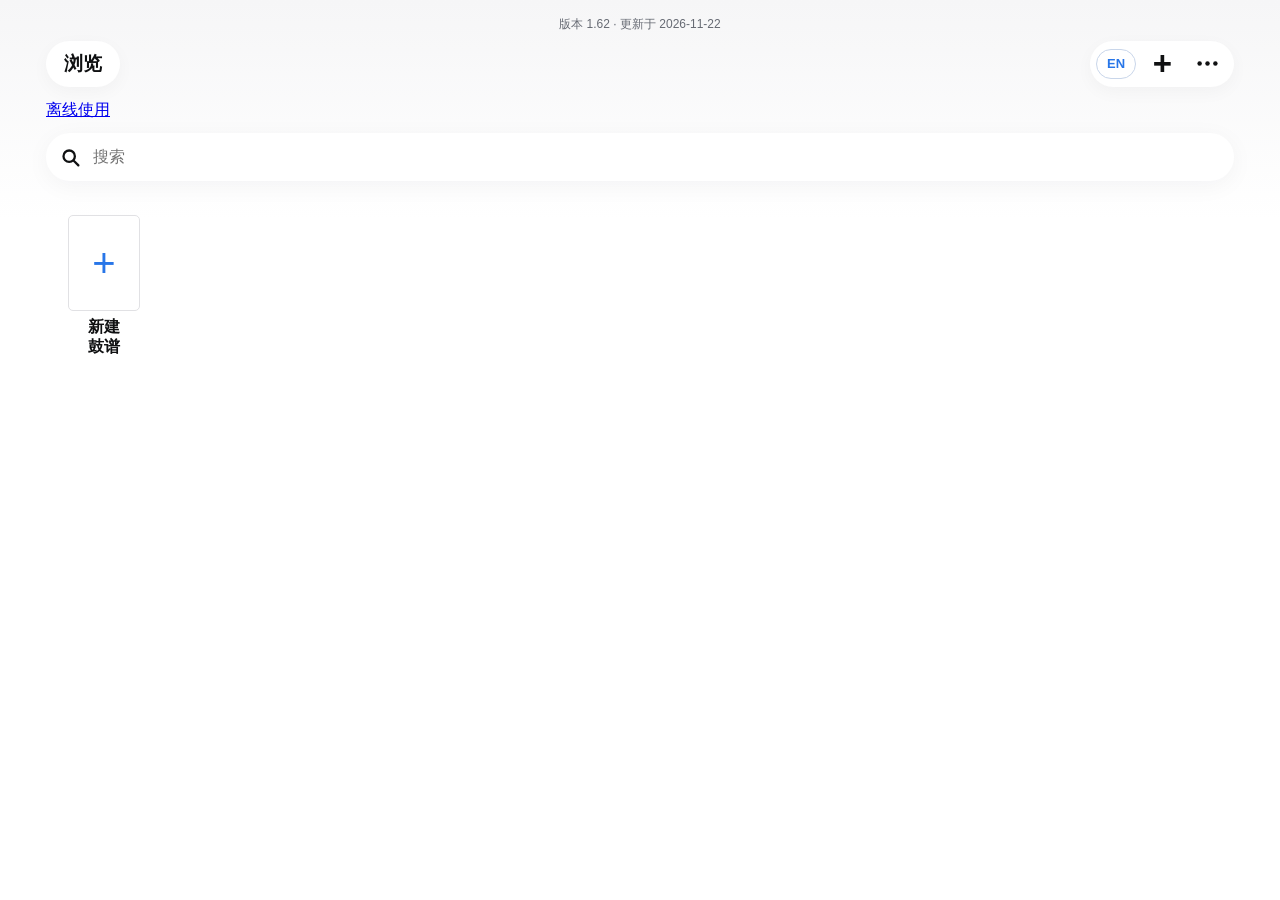
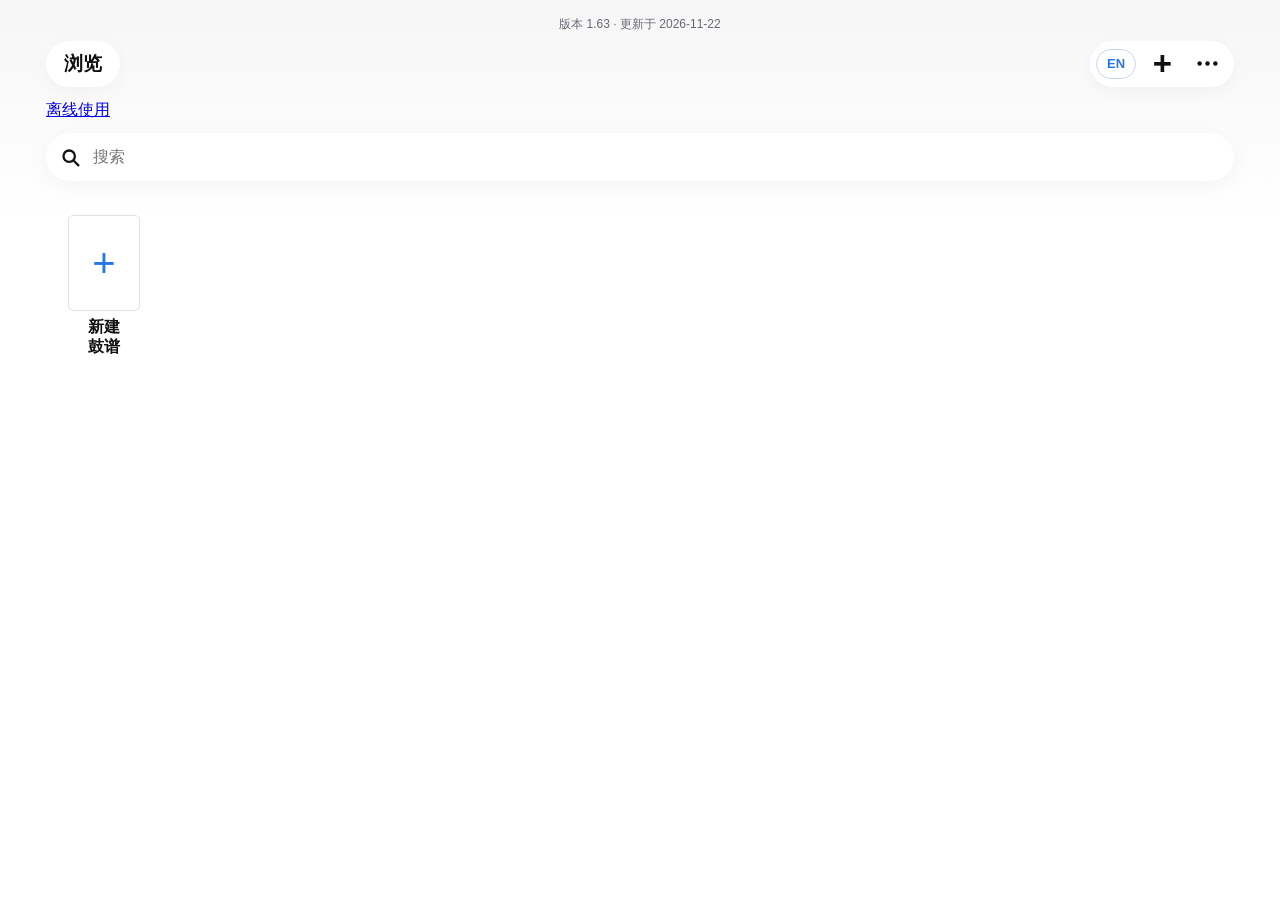
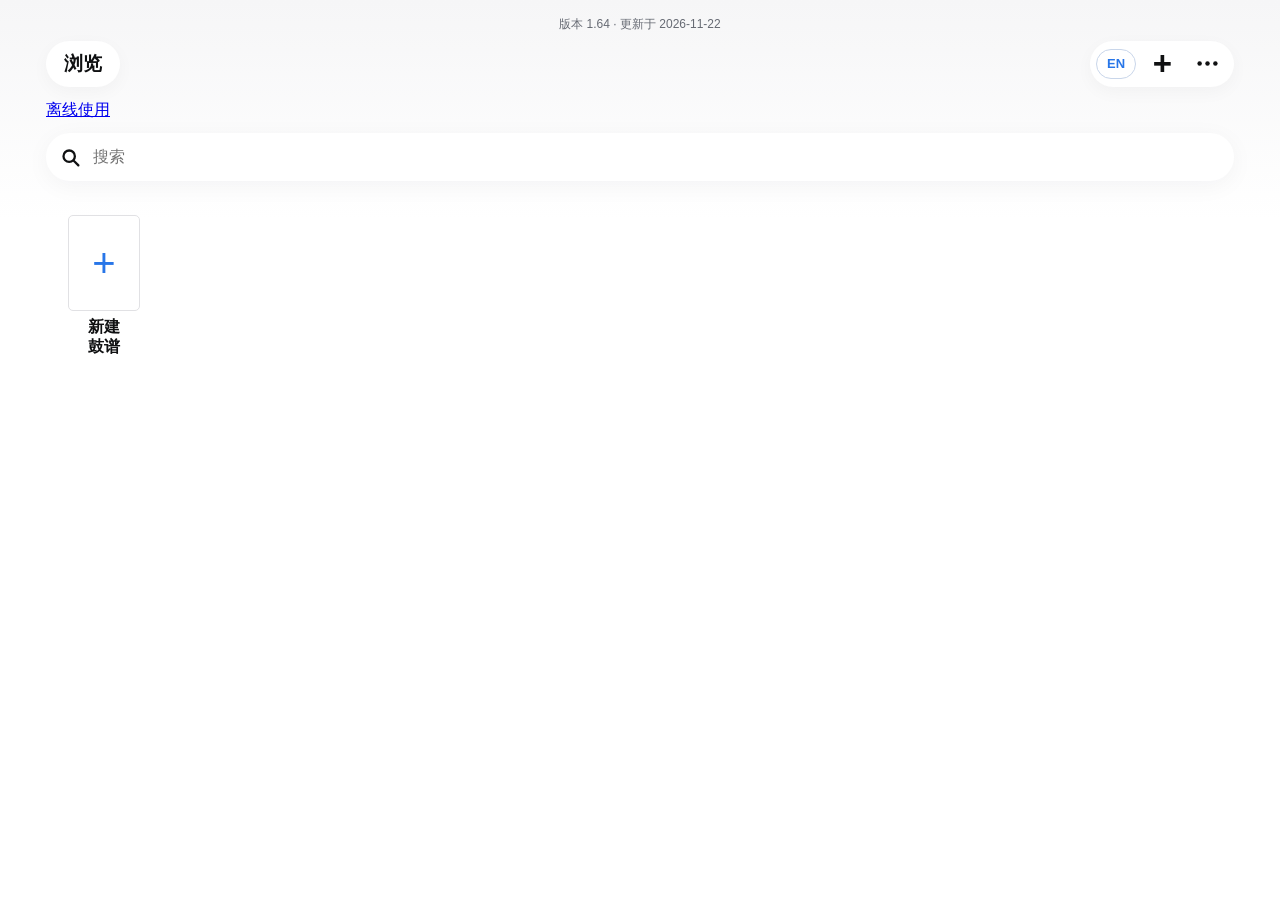
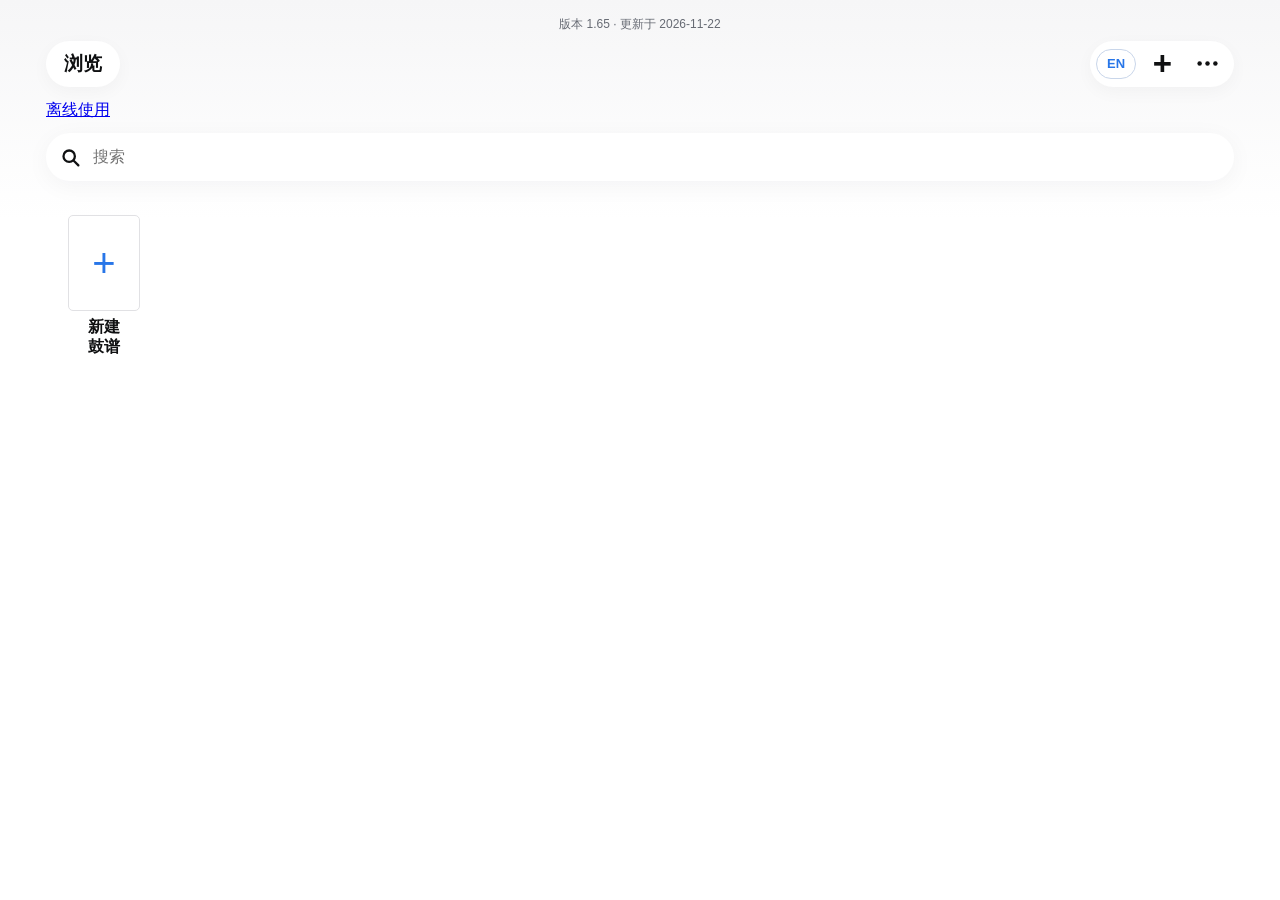
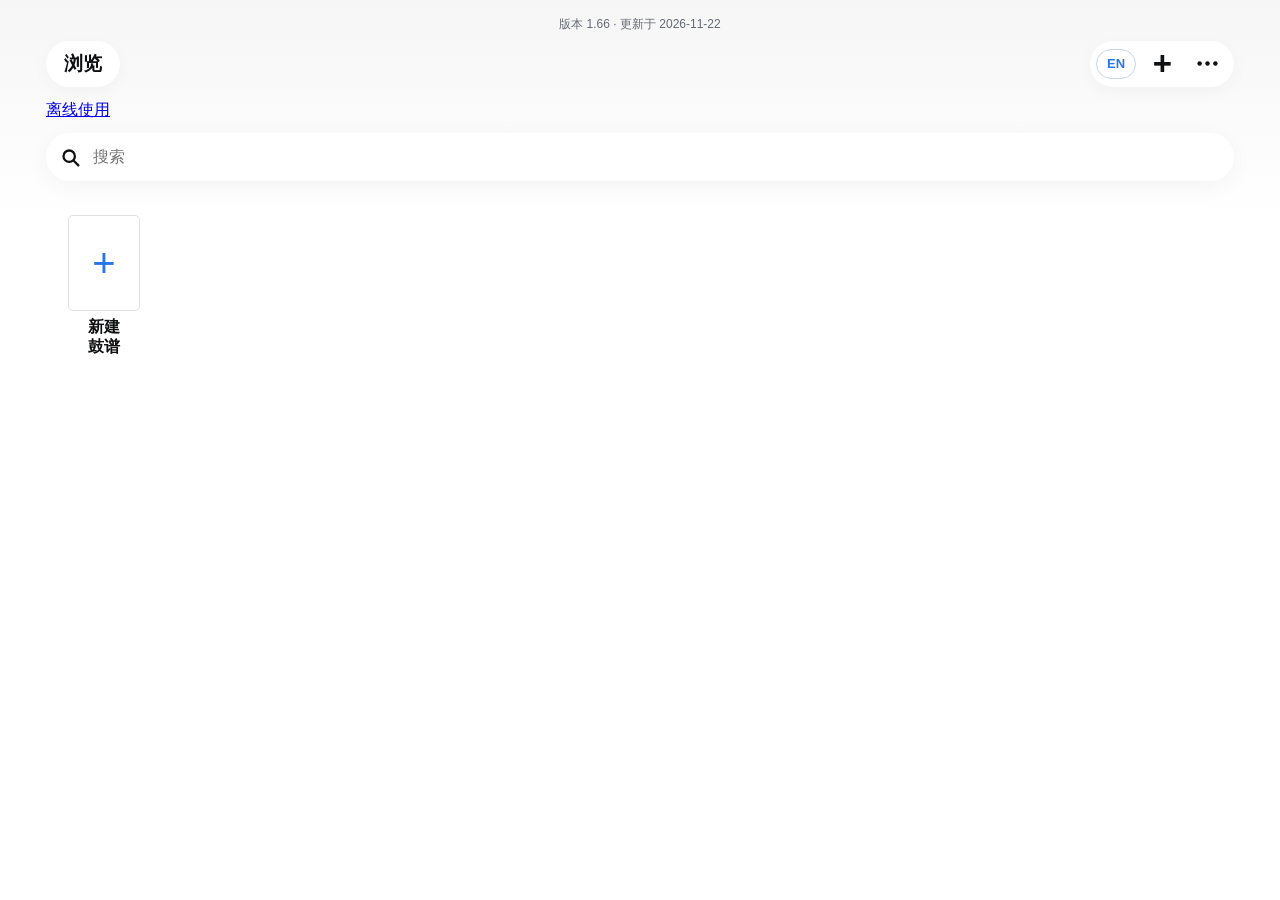
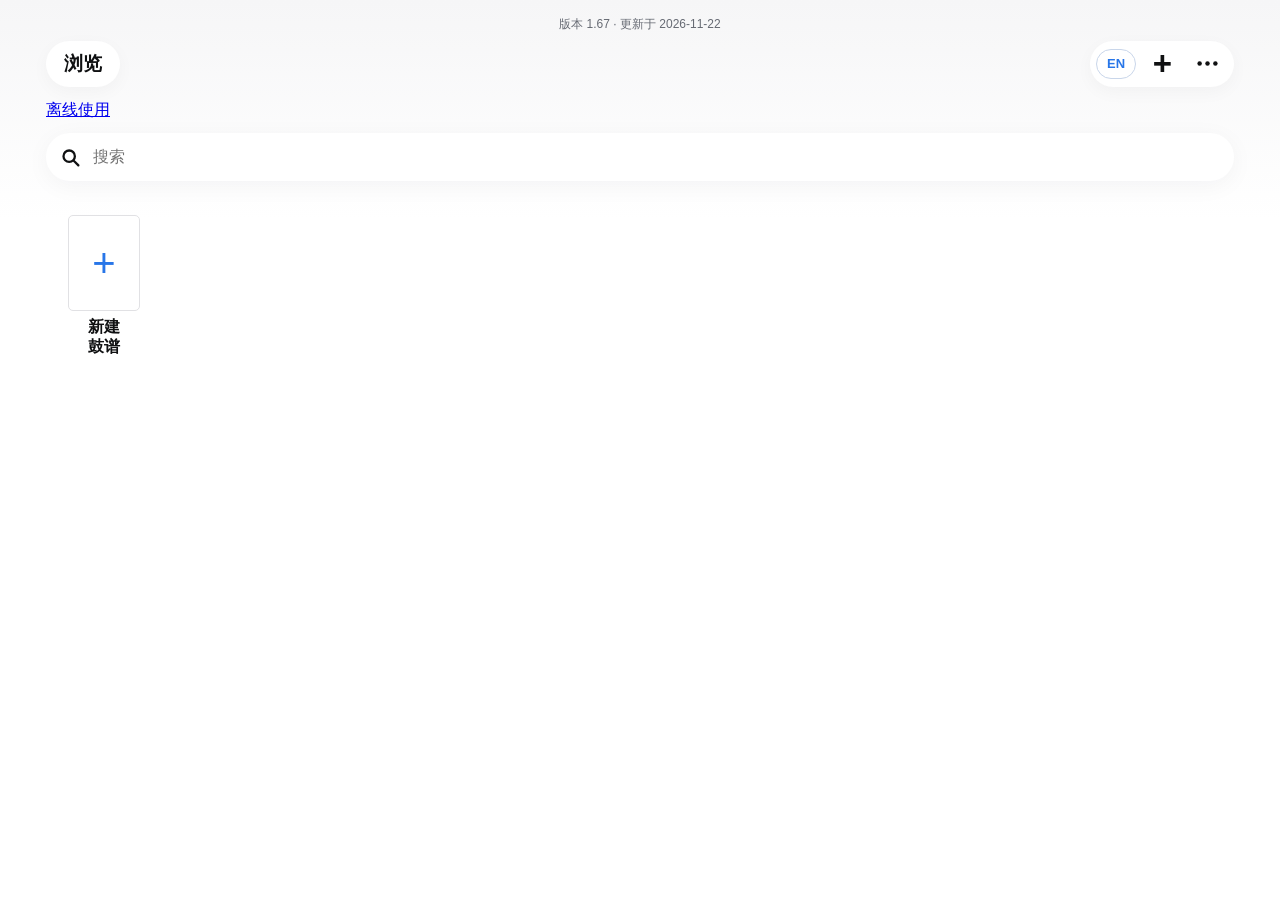
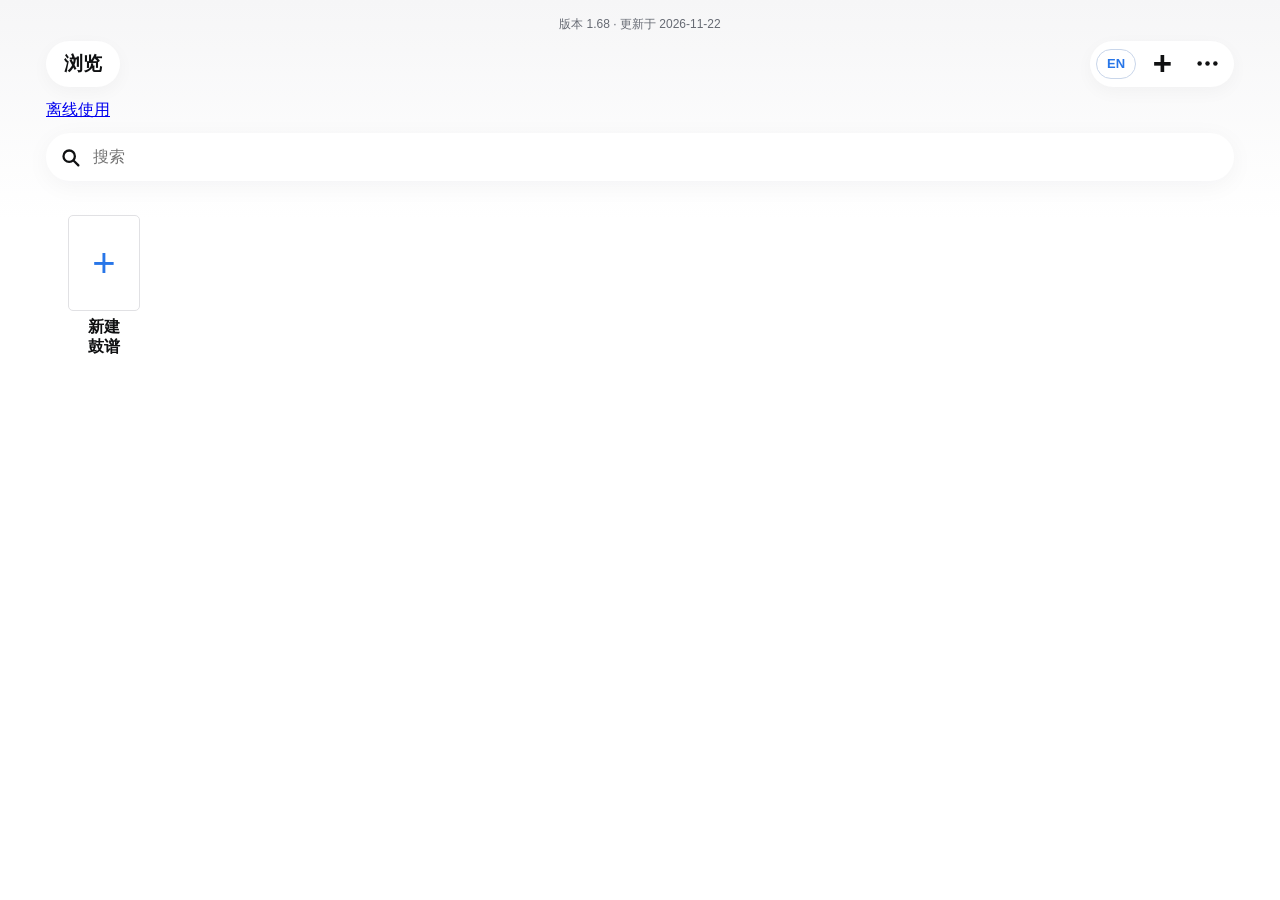
